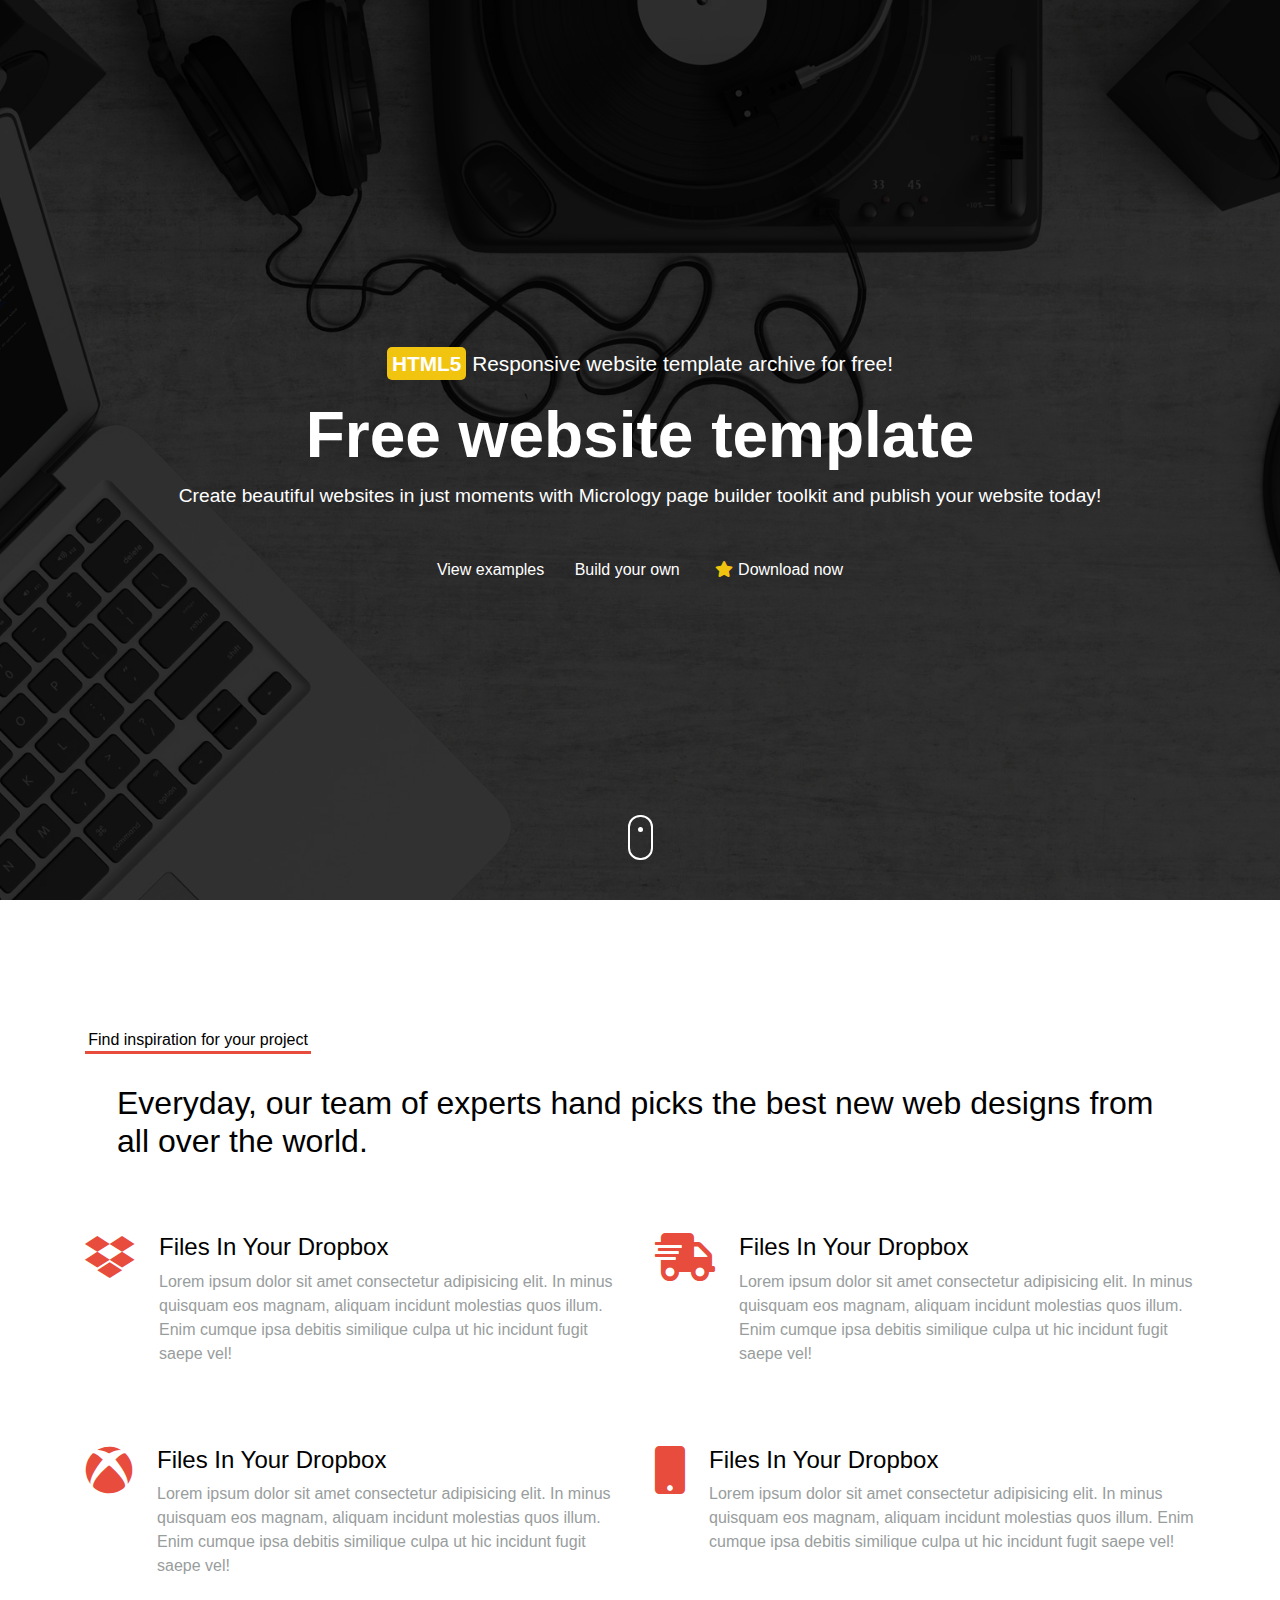
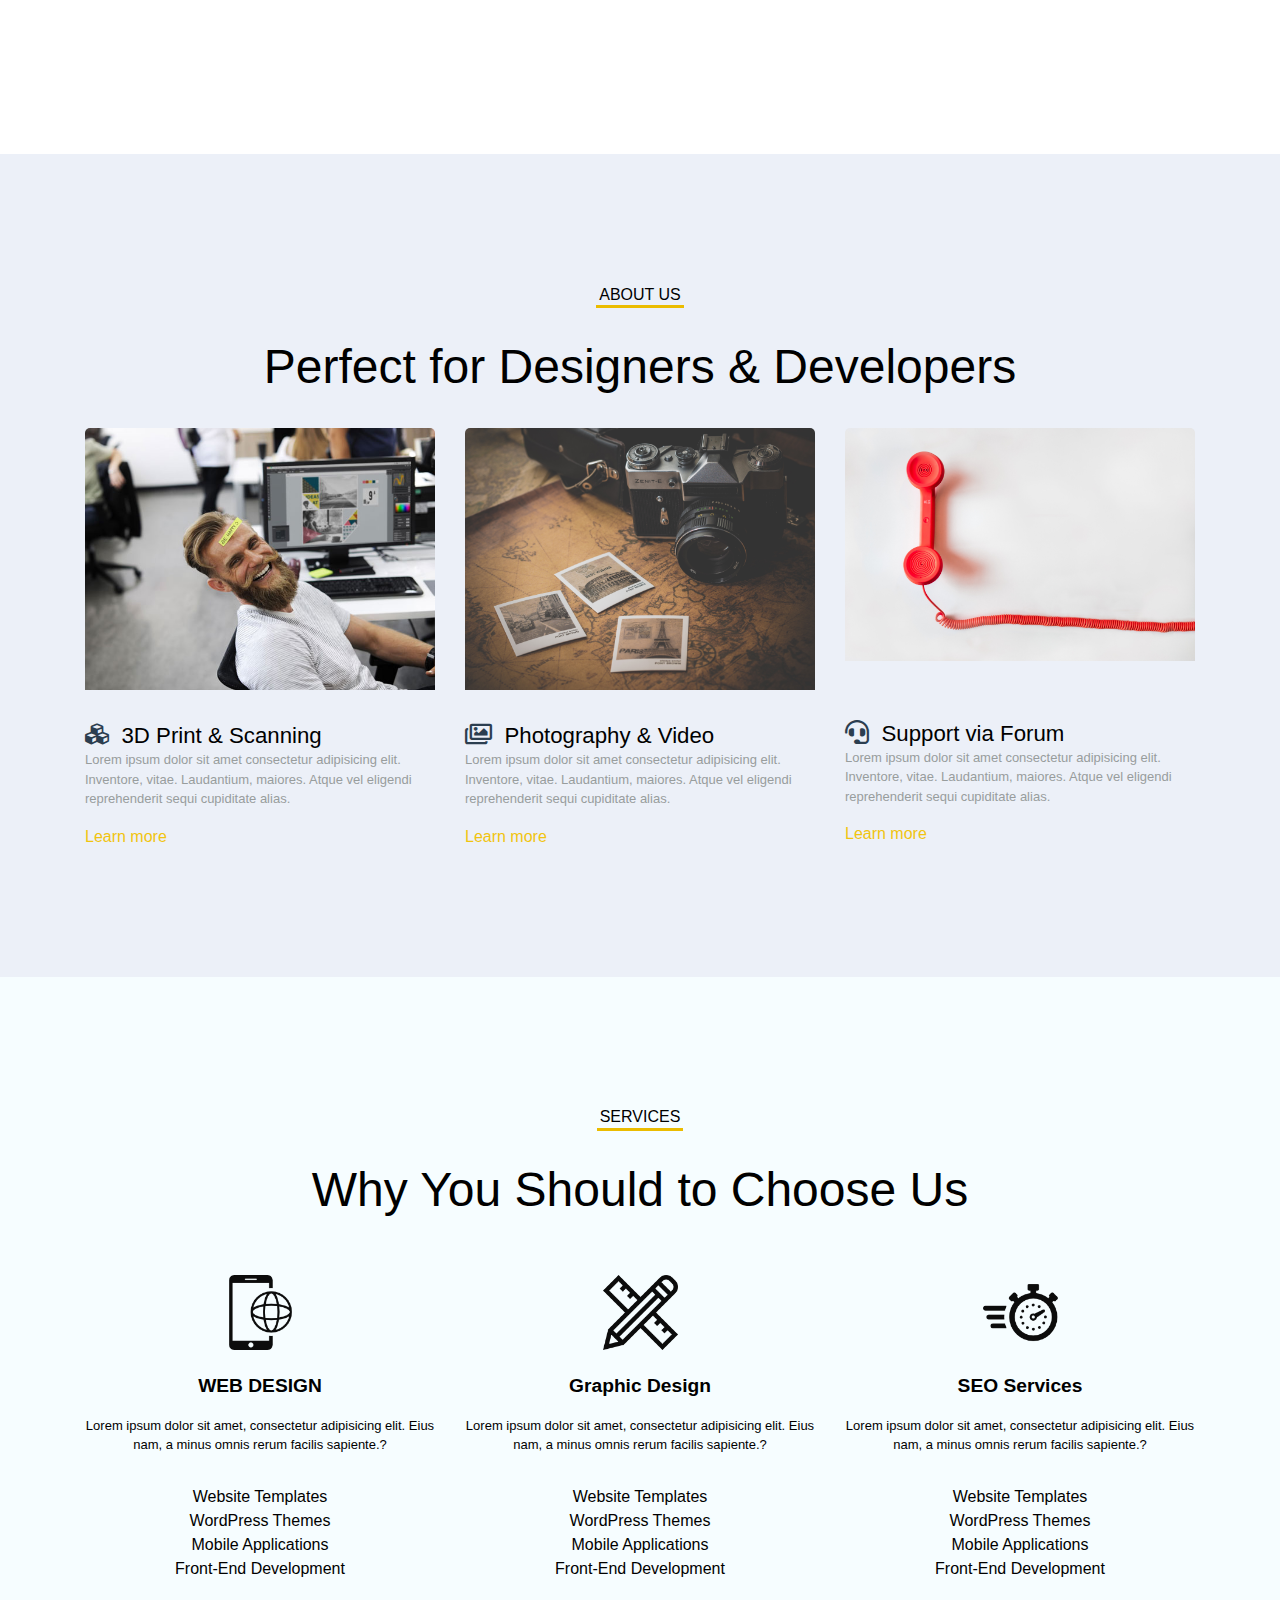
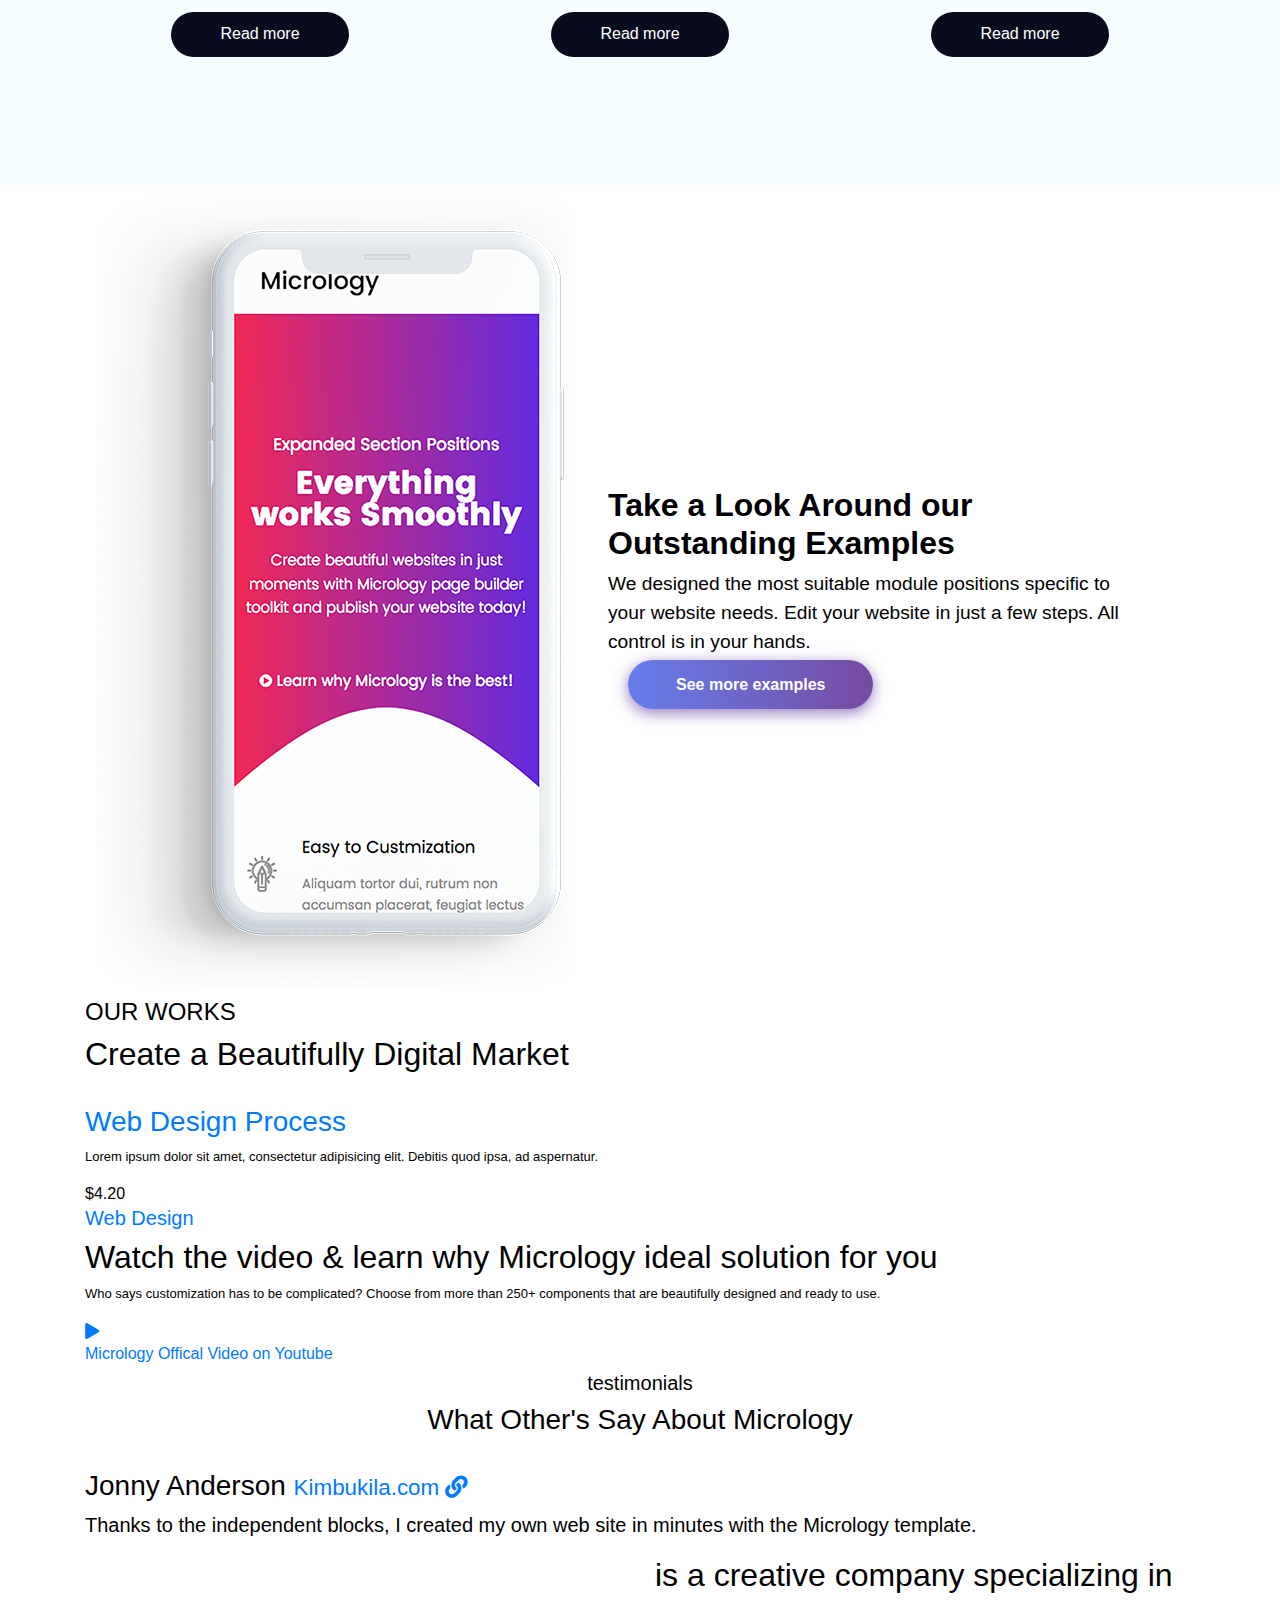
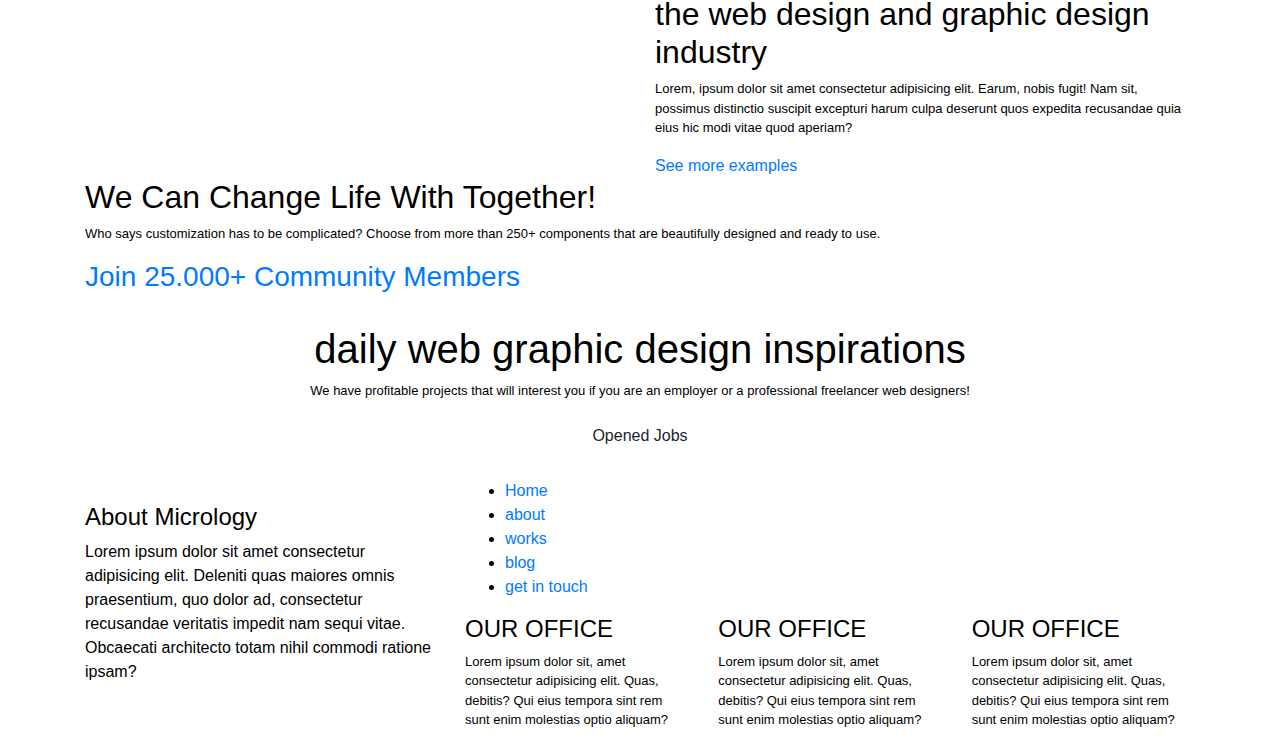
==== index.html @ 2485ef68 "example section css add" ====
<!DOCTYPE html>
<html lang="en">

<head>

    <!-- importent meta tag -->
    <meta charset="UTF-8">
    <meta name="viewport" content="width=device-width, initial-scale=1.0">
    <meta http-equiv="X-UA-Compatible" content="ie=edge">

    <!-- website title -->
    <title>Micrology-clone Project</title>

    <!-- website favicon -->
    <link rel="shortcut icon" href="favicon.ico" type="image/x-icon">

    <!-- bootstrap css -->
    <link rel="stylesheet" href="css/bootstrap.min.css">

    <!-- Font css -->
    <link href="" rel="stylesheet">

    <!-- fonawsome css -->
    <link rel="stylesheet" href="css/fontawesome.min.css">

    <!-- custom css -->
    <link rel="stylesheet" href="css/style.css">


</head>

<body>
    <!-- header Area Start -->
    <header class="header">
        <div class="overlay"></div>
        <section class="hero-header">
            <div class="container">
                <div class="home-content">
                    <div class="content-inner">
                        <div class="content">
                            <h3><span>HTML5</span> Responsive website template archive for free!</h3>
                            <h1>Free website template</h1>
                            <p>Create beautiful websites in just moments with Micrology page builder toolkit and publish
                                your website today!</p>
                            <div class="content-btn">
                                <a class="btn" href="#">View examples</a>
                                <a class="btn" href="#">Build your own</a>
                                <a class="btn" href="#"><i class="fas fa-star"></i>Download now</a>
                            </div>
                        </div>
                    </div>
                </div>
            </div>

            <a class="mouse" href="#">
                <div class="mouse-icon"></div>
            </a>
        </section>
    </header>
    <!-- find-project Area Start -->
    <section class="find-project">
        <div class="container">
            <div class="find-project-title">
                <h4>Find inspiration for your project</h4>
                <h2>Everyday, our team of experts hand picks the best new web designs from all over the world.</h2>
            </div>
            <div class="find-project-dec">
                <div class="row">
                    <!-- 1st-col -->
                    <div class="col-md-6">
                        <div class="find-card">
                            <div class="find-card-icon">
                                <i class="fab fa-dropbox"></i>
                            </div>
                            <div class="find-card-body">
                                <h3>Files In Your Dropbox</h3>
                                <p>
                                    Lorem ipsum dolor sit amet consectetur adipisicing elit. In minus quisquam eos
                                    magnam,
                                    aliquam incidunt molestias quos illum. Enim cumque ipsa debitis similique culpa ut
                                    hic
                                    incidunt fugit saepe vel!
                                </p>
                            </div>
                        </div>
                    </div>
                    <!-- 2nd-col -->
                    <div class="col-md-6">
                        <div class="find-card">
                            <div class="find-card-icon">
                                <i class="fas fa-shipping-fast"></i>
                            </div>
                            <div class="find-card-body">
                                <h3>Files In Your Dropbox</h3>
                                <p>
                                    Lorem ipsum dolor sit amet consectetur adipisicing elit. In minus quisquam eos
                                    magnam,
                                    aliquam incidunt molestias quos illum. Enim cumque ipsa debitis similique culpa ut
                                    hic
                                    incidunt fugit saepe vel!
                                </p>
                            </div>
                        </div>
                    </div>
                    <!-- 3rd-col -->
                    <div class="col-md-6">
                        <div class="find-card">
                            <div class="find-card-icon">
                                <i class="fab fa-xbox"></i>
                            </div>
                            <div class="find-card-body">
                                <h3>Files In Your Dropbox</h3>
                                <p>
                                    Lorem ipsum dolor sit amet consectetur adipisicing elit. In minus quisquam eos
                                    magnam,
                                    aliquam incidunt molestias quos illum. Enim cumque ipsa debitis similique culpa ut
                                    hic
                                    incidunt fugit saepe vel!
                                </p>
                            </div>
                        </div>
                    </div>
                    <!-- 4th-col -->
                    <div class="col-md-6">
                        <div class="find-card">
                            <div class="find-card-icon">
                                <i class="fas fa-mobile"></i>
                            </div>
                            <div class="find-card-body">
                                <h3>Files In Your Dropbox</h3>
                                <p>
                                    Lorem ipsum dolor sit amet consectetur adipisicing elit. In minus quisquam eos
                                    magnam,
                                    aliquam incidunt molestias quos illum. Enim cumque ipsa debitis similique culpa ut
                                    hic
                                    incidunt fugit saepe vel!
                                </p>
                            </div>
                        </div>
                    </div>
                </div>
            </div>
        </div>
    </section>
    <!-- about Area Start -->
    <section class="about">
        <div class="container">
            <div class="about-title text-center">
                <h5 class="title">about us</h5>
                <h3 class="sub-title">Perfect for Designers & Developers</h3>
            </div>

            <div class="about-box">
                <div class="row">
                    <!-- 1st -->
                    <div class="col-md-4">
                        <div class="about-card">
                            <div class="about-card-img">
                                <img class="img-fluid" src="img/about1.jpg" alt="">
                            </div>
                            <div class="about-card-title">
                                <i class="fas fa-cubes"></i>
                                <h3>3D Print & Scanning</h3>
                            </div>
                            <div class="about-card-content">
                                <p>Lorem ipsum dolor sit amet consectetur adipisicing elit. Inventore, vitae.
                                    Laudantium, maiores. Atque vel eligendi reprehenderit sequi cupiditate alias.</p>
                                <a href="#">
                                    Learn more
                                </a>
                            </div>
                        </div>
                    </div>
                    <!-- 2nd -->
                    <div class="col-md-4">
                        <div class="about-card">
                            <div class="about-card-img">
                                <img class="img-fluid" src="img/Photography .jpg" alt="">
                            </div>
                            <div class="about-card-title">
                                <i class="far fa-images"></i>
                                <h3>Photography & Video</h3>
                            </div>
                            <div class="about-card-content">
                                <p>Lorem ipsum dolor sit amet consectetur adipisicing elit. Inventore, vitae.
                                    Laudantium, maiores. Atque vel eligendi reprehenderit sequi cupiditate alias.</p>
                                <a href="#">
                                    Learn more
                                </a>
                            </div>
                        </div>
                    </div>
                    <!-- 3rd  -->
                    <div class="col-md-4">
                        <div class="about-card">
                            <div class="about-card-img">
                                <img class="img-fluid" src="img/support.jpg" alt="">
                            </div>
                            <div class="about-card-title">
                                <i class="fas fa-headset"></i>
                                <h3>Support via Forum</h3>
                            </div>
                            <div class="about-card-content">
                                <p>Lorem ipsum dolor sit amet consectetur adipisicing elit. Inventore, vitae.
                                    Laudantium, maiores. Atque vel eligendi reprehenderit sequi cupiditate alias.</p>
                                <a href="#">
                                    Learn more
                                </a>
                            </div>
                        </div>
                    </div>
                </div>
            </div>
        </div>
    </section>
    <!-- Services Area Start -->
    <section class="services">
        <div class="container">
            <div class="services-title text-center">
                <h5 class="title">Services</h5>
                <h3 class="sub-title">Why You Should to Choose Us</h3>
            </div>
            <div class="services-box">
                <div class="row">
                    <!-- 1st -->
                    <div class="col-md-4">
                        <div class="services-card text-center">
                            <div class="services-card-icon">
                                <img src="img/icons/web.png" alt="">
                            </div>
                            <div class="services-card-title">
                                <h4>WEB DESIGN</h4>
                            </div>
                            <div class="services-card-content">
                                <p>Lorem ipsum dolor sit amet, consectetur adipisicing elit. Eius nam, a minus omnis
                                    rerum facilis sapiente.?</p>
                                <ul>
                                    <li>Website Templates</li>
                                    <li>WordPress Themes</li>
                                    <li>Mobile Applications</li>
                                    <li>Front-End Development</li>
                                </ul>

                                <div class="services-card-button">
                                    <a class="btn" href="#">Read more
                                        <i class="fas fa-long-arrow-alt-right"></i>
                                    </a>
                                </div>
                            </div>
                        </div>
                    </div>
                    <!-- 2nd -->
                    <div class="col-md-4">
                        <div class="services-card text-center">
                            <div class="services-card-icon">
                                <img src="img/icons/graphic.png" alt="">
                            </div>
                            <div class="services-card-title">
                                <h4>Graphic Design</h4>
                            </div>
                            <div class="services-card-content">
                                <p>Lorem ipsum dolor sit amet, consectetur adipisicing elit. Eius nam, a minus omnis
                                    rerum facilis sapiente.?</p>
                                <ul>
                                    <li>Website Templates</li>
                                    <li>WordPress Themes</li>
                                    <li>Mobile Applications</li>
                                    <li>Front-End Development</li>
                                </ul>

                                <div class="services-card-button">
                                    <a class="btn" href="#">Read more
                                        <i class="fas fa-long-arrow-alt-right"></i>
                                    </a>
                                </div>
                            </div>
                        </div>
                    </div>
                    <!-- 3rd -->
                    <div class="col-md-4">
                        <div class="services-card text-center">
                            <div class="services-card-icon">
                                <img src="img/icons/seo.png" alt="">
                            </div>
                            <div class="services-card-title">
                                <h4>SEO Services</h4>
                            </div>
                            <div class="services-card-content">
                                <p>Lorem ipsum dolor sit amet, consectetur adipisicing elit. Eius nam, a minus omnis
                                    rerum facilis sapiente.?</p>
                                <ul>
                                    <li>Website Templates</li>
                                    <li>WordPress Themes</li>
                                    <li>Mobile Applications</li>
                                    <li>Front-End Development</li>
                                </ul>

                                <div class="services-card-button">
                                    <a class="btn" href="#">Read more
                                        <i class="fas fa-long-arrow-alt-right"></i>
                                    </a>
                                </div>
                            </div>
                        </div>
                    </div>
                </div>
            </div>

        </div>
    </section>
    <!-- example Area Start -->
    <section class="example">
        <div class="container">
            <div class="row align-items-center">
                <div class="col-md-5">
                    <div class="example-img">
                        <img src="img/example-device.png" alt="">
                    </div>
                </div>
                <div class="col-md-7">
                    <div class="example-title">
                        <h3>Take a Look Around our Outstanding Examples</h3>
                        <p>We designed the most suitable module positions specific to your website needs. Edit your
                            website in just a few steps.
                            All control is in your hands.</p>
                        <a class="btn-grad" href="#">See more examples</a>
                    </div>
                </div>
            </div>
        </div>
    </section>
    <!-- OUR WORKS Area Start -->
    <section class="our-work">
        <div class="container">
            <div class="our-work-title">
                <h4>OUR WORKS</h4>
                <h2>Create a Beautifully Digital Market</h2>
            </div>

            <div class="our-work-slider">
                <div class="our-work-card">
                    <div class="our-work-card-img">
                        <img src="" alt="">
                    </div>
                    <div class="our-work-card-content">
                        <a href="">
                            <h3>Web Design Process</h3>
                        </a>
                        <p>Lorem ipsum dolor sit amet, consectetur adipisicing elit. Debitis quod ipsa, ad aspernatur.
                        </p>
                    </div>
                    <div class="our-work-card-footer">
                        <span class="price">$4.20</span>
                        <span class="tag-line">
                            <a href="#">
                                <i></i>
                                <h5>Web Design</h5>
                            </a>
                        </span>
                    </div>
                </div>
            </div>
        </div>
    </section>
    <!-- banner area Start -->
    <section class="banner">
        <div class="container">
            <div class="banner-title">
                <h2>Watch the video & learn why Micrology ideal solution for you</h2>
                <p>Who says customization has to be complicated? Choose from more than 250+ components that are
                    beautifully designed and
                    ready to use.</p>
                <a class="play-btn" href="#">
                    <i class="fa fa-play"></i>
                    <h6>Micrology Offical Video on Youtube</h6>
                </a>
            </div>
        </div>
    </section>
    <!-- testimonial Start -->
    <section class="testimonial">
        <div class="container">
            <div class="testimonial-title text-center">
                <h5> testimonials</h5>
                <h3>What Other's Say About Micrology</h3>
            </div>
            <div class="testimonial-slider clearfix">
                <img src="#" alt="">
                <h3>Jonny Anderson <small>
                        <a href="#">Kimbukila.com <i class="fa fa-link"></i></a>
                    </small></h3>
                <blockquote class="blockquote">
                    Thanks to the independent blocks, I created my own web site in minutes with the
                    Micrology template.
                </blockquote>
            </div>

        </div>
    </section>
    <section>
        <div class="container">
            <div class="row">
                <div class="col-md-6">
                    <div class="title-img">
                        <img src="#" alt="">
                    </div>
                </div>
                <div class="col-md-6">
                    <div class="title-content">
                        <h2>is a creative company specializing in the web design and graphic design industry</h2>
                        <p>Lorem, ipsum dolor sit amet consectetur adipisicing elit. Earum, nobis fugit! Nam sit,
                            possimus distinctio suscipit excepturi harum culpa deserunt quos expedita recusandae quia
                            eius hic modi vitae quod aperiam?</p>
                        <a href="#">See more examples</a>
                    </div>
                </div>

            </div>
        </div>
    </section>

    <!-- big-banner -->
    <section class="big-banner">
        <div class="container">
            <div class="big-banner-title">
                <h2>We Can Change Life With Together!</h2>
                <p>Who says customization has to be complicated? Choose from more than 250+ components that are
                    beautifully designed and
                    ready to use.</p>
                <a href="#">
                    <i></i>
                    <h3>Join 25.000+ Community Members</h3>
                </a>
            </div>
            <div class="big-banner-content">
                <div class="row">
                    <div class="col-md-2">
                        <div class="big-banner-box">
                            <img src="#" alt="">
                        </div>
                    </div>
                    <div class="col-md-2">
                        <div class="big-banner-box">
                            <img src="#" alt="">
                        </div>
                    </div>
                    <div class="col-md-2">
                        <div class="big-banner-box">
                            <img src="#" alt="">
                        </div>
                    </div>
                    <div class="col-md-2">
                        <div class="big-banner-box">
                            <img src="#" alt="">
                        </div>
                    </div>
                    <div class="col-md-2">
                        <div class="big-banner-box">
                            <img src="#" alt="">
                        </div>
                    </div>
                    <div class="col-md-2">
                        <div class="big-banner-box">
                            <img src="#" alt="">
                        </div>
                    </div>
                </div>

            </div>

        </div>
    </section>
    <section>
        <div class="container text-center">
            <div class="hero-card">
                <h1>daily web graphic design inspirations</h1>
                <p>We have profitable projects that will interest you if you are an employer or a professional
                    freelancer web designers!</p>
                <a href="#" class="btn">
                    Opened Jobs
                </a>
            </div>
        </div>
    </section>
    <!-- client Area Start -->
    <section class="client">
        <div class="container">
            <div class="row">
                <div class="col-md-2">
                    <div class="client-logo">
                        <img src="#" alt="">
                    </div>
                </div>
            </div>
        </div>
    </section>


    <!-- footer area Start -->
    <footer class="footer">
        <div class="container">
            <div class="row">
                <div class="col-md-4">
                    <div class="widget">
                        <a href="#">
                            <div class="widget-img">
                                <img src="" alt="">
                            </div>
                        </a>
                        <div class="widget-title">
                            <h4>About Micrology</h4>
                        </div>
                        <div class="widget-about">
                            Lorem ipsum dolor sit amet consectetur adipisicing elit. Deleniti quas maiores omnis
                            praesentium, quo dolor ad, consectetur recusandae veritatis impedit nam sequi vitae.
                            Obcaecati architecto totam nihil commodi ratione ipsam?
                        </div>

                    </div>
                </div>
                <div class="col-md-8">
                    <div class="widget">
                        <div class="footer-nav">
                            <nav>
                                <ul>
                                    <li><a href="#">Home</a></li>
                                    <li><a href="#">about</a></li>
                                    <li><a href="#">works</a></li>
                                    <li><a href="#">blog</a></li>
                                    <li><a href="#">get in touch</a></li>
                                </ul>
                            </nav>
                        </div>

                        <div class="widget-address">
                            <div class="row">
                                <!-- 1st colum -->
                                <div class="col-md-4">
                                    <div class="address-title">
                                        <i></i>
                                        <h4>OUR OFFICE</h4>
                                    </div>
                                    <div class="address-dec">
                                        <p>Lorem ipsum dolor sit, amet consectetur adipisicing elit. Quas, debitis? Qui
                                            eius tempora sint rem sunt enim molestias optio aliquam?</p>
                                    </div>
                                </div>
                                <!-- 2nd colum -->
                                <div class="col-md-4">
                                    <div class="address-title">
                                        <i></i>
                                        <h4>OUR OFFICE</h4>
                                    </div>
                                    <div class="address-dec">
                                        <p>Lorem ipsum dolor sit, amet consectetur adipisicing elit. Quas, debitis? Qui
                                            eius tempora sint rem sunt enim molestias optio aliquam?</p>
                                    </div>
                                </div>
                                <!-- 3rd colum -->
                                <div class="col-md-4">
                                    <div class="address-title">
                                        <i></i>
                                        <h4>OUR OFFICE</h4>
                                    </div>
                                    <div class="address-dec">
                                        <p>Lorem ipsum dolor sit, amet consectetur adipisicing elit. Quas, debitis? Qui
                                            eius tempora sint rem sunt enim molestias optio aliquam?</p>
                                    </div>
                                </div>
                            </div>
                        </div>
                    </div>
                </div>
            </div>

            <div class="footer-social text-center">
                <a href="#"></a>
                <a href="#"></a>
                <a href="#"></a>
                <a href="#"></a>
            </div>

            <div class="footer-cradit text-center">
                <h4></h4>
            </div>
        </div>
    </footer>









    <!--------------- javascript area ---------------------->

    <!-- jquery library -->
    <script src="js/jquery-3.4.1.slim.min.js"></script>
    <!-- bootstrap script-->
    <script src="js/bootstrap.min.js"></script>
    <!-- custom script -->
    <script src="custom.js"></script>
</body>

</html>
---- css/style.css ----
/*==========================================================
                Global Css
===========================================================*/

/* *, *::before, *::after {
    box-sizing: border-box;
} */

html, body {
    margin: 0;
    padding: 0;
    width: 100%;
    font-family: "sans-serif", Arial;
    font-size: 1rem;
    background-color: #fff;
    color: rgb(0, 0, 0)
}

h1, h2, h3, h4, h5, h6 {
    font-family: "Raleway", sans-serif;
}

p {
    font-family: "Open Sans", sans-serif;
    font-size: 13px;
}

section {
    /* background: #fff; */
    overflow: hidden;
}

.title {
    text-transform: uppercase;
    font-size: 1rem;
    font-weight: 100;
    border-bottom: 3px solid #ebbc00;
    display: inline;
    padding: 0.18rem;
}

.sub-title {
    font-size: 3rem;
    font-weight: 100;
    margin: 2rem 0;
}

/*==========================================================
                Custom Css
===========================================================*/

/* header area start */

.header {
    padding: 0;
    margin: 0;
    width: 100%;
    height: 100vh;
    background: url(../img/background.jpg) no-repeat center;
    background-attachment: fixed;
    background-size: cover;
    position: relative;
}

.overlay {
    position: absolute;
    top: 0;
    left: 0;
    bottom: 0;
    right: 0;
    background-color: rgba(0, 0, 0, 0.8);
}

.hero-header {}

.home-content {
    width: 100%;
    height: 100vh;
    display: -webkit-box;
    display: -ms-flexbox;
    display: flex;
    position: relative;
}

.content-inner {
    margin: auto;
    text-align: center;
}

.content {
    color: #fff;
}

.content h3 {
    font-size: 1.3rem;
    margin-top: 32px;
    line-height: 2;
}

.content h3 span {
    background: #f1c40f;
    padding: 5px;
    border-radius: 5px;
    font-weight: 600;
    -webkit-transition: 0.2s all linear;
    transition: 0.2s all linear;
}

.content:hover h3 span {
    background: #f39c12;
}

.content h1 {
    font-size: 4rem;
    font-weight: 600;
    padding: 0.3rem 0 0;
}

.content p {
    font-size: 1.2rem;
}

.content-btn {
    padding-top: 1.5rem;
}

.content-btn a {
    color: #fff;
    font-weight: 400;
    text-decoration: none;
    -webkit-transition: 0.5s all cubic-bezier(.25, .46, .45, .94);
    transition: 0.5s all cubic-bezier(.25, .46, .45, .94);
}

.content-btn a i {
    color: #f1c40f;
    padding: 0 5px;
}

.content-btn a:hover {
    color: #f1c40f;
}

.mouse {}

.mouse-icon {
    width: 25px;
    height: 45px;
    border: 2px solid #fff;
    position: absolute;
    bottom: 40px;
    left: 50%;
    margin-left: -12.5px;
    border-radius: 12px;
}

.mouse-icon::after {
    content: "";
    position: absolute;
    height: 5px;
    width: 5px;
    background-color: #fff;
    border-radius: 100%;
    left: 50%;
    top: 10px;
    margin-left: -2.5px;
    /* -webkit-transition: all 0.3s ease-in;
    transition: all 0.3s ease-in;
    -webkit-animation-name: rotateplane;
    -webkit-animation-duration: 2s;
    animation-name: rotateplane;
    animation-duration: 2s;
    -webkit-animation-iteration-count: infinite;
    animation-iteration-count: infinite; */
}

/* find-project area Start */

.find-project {
    padding: 8rem 0;
}

.find-project-title {}

.find-project-title h4 {
    font-size: 1rem;
    border-bottom: 3px solid #e74c3c;
    display: inline;
    padding: 0.2rem;
}

.find-project-title h2 {
    padding: 2rem;
    font-weight: 100;
}

.find-card {
    display: -webkit-box;
    display: -ms-flexbox;
    display: flex;
    margin: 1rem 0;
    padding: 1rem 0;
}

.find-card-icon {}

.find-card-icon i {
    padding: 0 1.5rem 0 0;
    font-size: 3rem;
    color: #e74c3c;
}

.find-card-body {}

.find-card-body h3 {
    font-size: 1.5rem;
}

.find-card-body p {
    font-size: 1rem;
    color: #989d9d;
}

/* about area start */

.about {
    background: #ecf0f8;
    padding: 8rem 0;
}

.about-title {}

.about-title h5 {}

.about-title h3 {
    /*! margin: 1rem 0 4rem; */
}

.about-box {}

.about-card {
    -webkit-transition: 0.3s all linear;
    transition: 0.3s all linear;
}

.about-card:hover .about-card-title i {
    color: #f1c40f;
}

.about-card-img {
    min-height: 260px;
}

.about-card-img img {
    border-radius: 5px 5px 0 0;
}

.about-card-title {
    padding-top: 2rem;
}

.about-card-title i {
    padding: 0 .5rem 0 0;
    font-size: 1.5rem;
    color: #2c3e50;
}

.about-card-title h3 {
    display: inline;
    font-size: 1.39rem;
}

.about-card-content {}

.about-card-content p {
    color: #989d9d;
}

.about-card-content a {
    color: #f1c40f;
    text-decoration: none;
    -webkit-transition: 0.5s all linear;
    transition: 0.5s all linear;
}

.about-card-content a:hover {
    color: #2c3e50;
}

/* about area start */

.services {
    padding: 8rem 0;
    background: #f6fdff;
}

.services-title {}

.services-title h5 {}

.services-title h3 {}

.services-box {}

.services-card {
    cursor: pointer;
}

.services-card:hover h4 {
    color: #f1c40f;
}

.services-card-icon {}

.services-card-icon img {
    width: 75px;
    margin: 1.5rem 0;
}

.services-card-title {}

.services-card-title h4 {
    font-size: 1.2rem;
    font-weight: 600;
    margin-bottom: 1.2rem;
    -webkit-transition: all 0.2s ease-in-out;
    transition: all 0.2s ease-in-out;
}

.services-card-content p {}

.services-card-content ul {
    list-style: none;
    font-weight: 400;
    padding: 0;
    margin: 1.9rem 0;
}

.services-card-content ul li {}

.services-card-button {}

.services-card-button a i {
    position: absolute;
    right: 20px;
    top: 14px;
    display: none;
}

.services-card-button a {
    background: #090c1e;
    padding: 0.6rem 3rem;
    border-radius: 30px;
    color: #ffff;
    position: relative;
    -webkit-transition: all 0.3s ease-in-out;
    transition: all 0.3s ease-in-out;
}

.services-card-button a:hover i {
    display: inline-block;
    color: #fff;
}

.services-card-button a:hover {
    padding: 0.6rem 3.5rem;
    color: #fff;
    background: #f1c40f;
}

/* example area start */

.example {}

.example-img img {}

.example-img {}

.example-title {
    padding: 0 3rem;
}

.example-title h3 {
    font-size: 2rem;
    font-weight: 600;
}

.example-title p {
    font-size: 1.2rem;
    font-weight: 100;
}

.example-title a {}

.example-title a {
    font-size: 1rem;
    font-weight: 600;
    color: #fff;
    cursor: pointer;
    margin: 20px;
    text-align: center;
    border: none;
    background-size: 300% 100%;
    border-radius: 50px;
    -moz-transition: all .9s ease-in-out;
    -o-transition: all .9s ease-in-out;
    -webkit-transition: all .9s ease-in-out;
    transition: all .9s ease-in-out;
    padding: 1rem 3rem;
    text-decoration: none;
}

.btn-grad {
    background-image: linear-gradient(to right, #667eea, #764ba2, #6B8DD6, #8E37D7);
    box-shadow: 0 4px 15px 0 rgba(116, 79, 168, 0.75);
}

.btn-grad:hover {
    background-position: 100% 0;
    moz-transition: all .4s ease-in-out;
    -o-transition: all .4s ease-in-out;
    -webkit-transition: all .4s ease-in-out;
    transition: all .4s ease-in-out;
    color: #d7cea9;
}

/* our-work area start */

.our-work {}

.our-work-title {}

.our-work-title h4 {}

.our-work-title h2 {}

.our-work-slider {}

.our-work-card {}

.our-work-card-img {}

.our-work-card-img img {}

.our-work-card-content {}

.our-work-card-content a {}

.our-work-card-content a h3 {}

.our-work-card-content p {}

.our-work-card-footer {}

.our-work-card-footer i {}

.our-work-card-footer h5 {}

.price {}

.tag-line {}

/* banner area start */

.banner {}

.banner-title {}

.banner-title h2 {}

.banner-title p {}

.play-btn {}

.play-btn i {}

.play-btn h6 {}

. {}

. {}

. {}

. {}

. {}

. {}

. {}

. {}

. {}

. {}

. {}

. {}

. {}

. {}

. {}

. {}
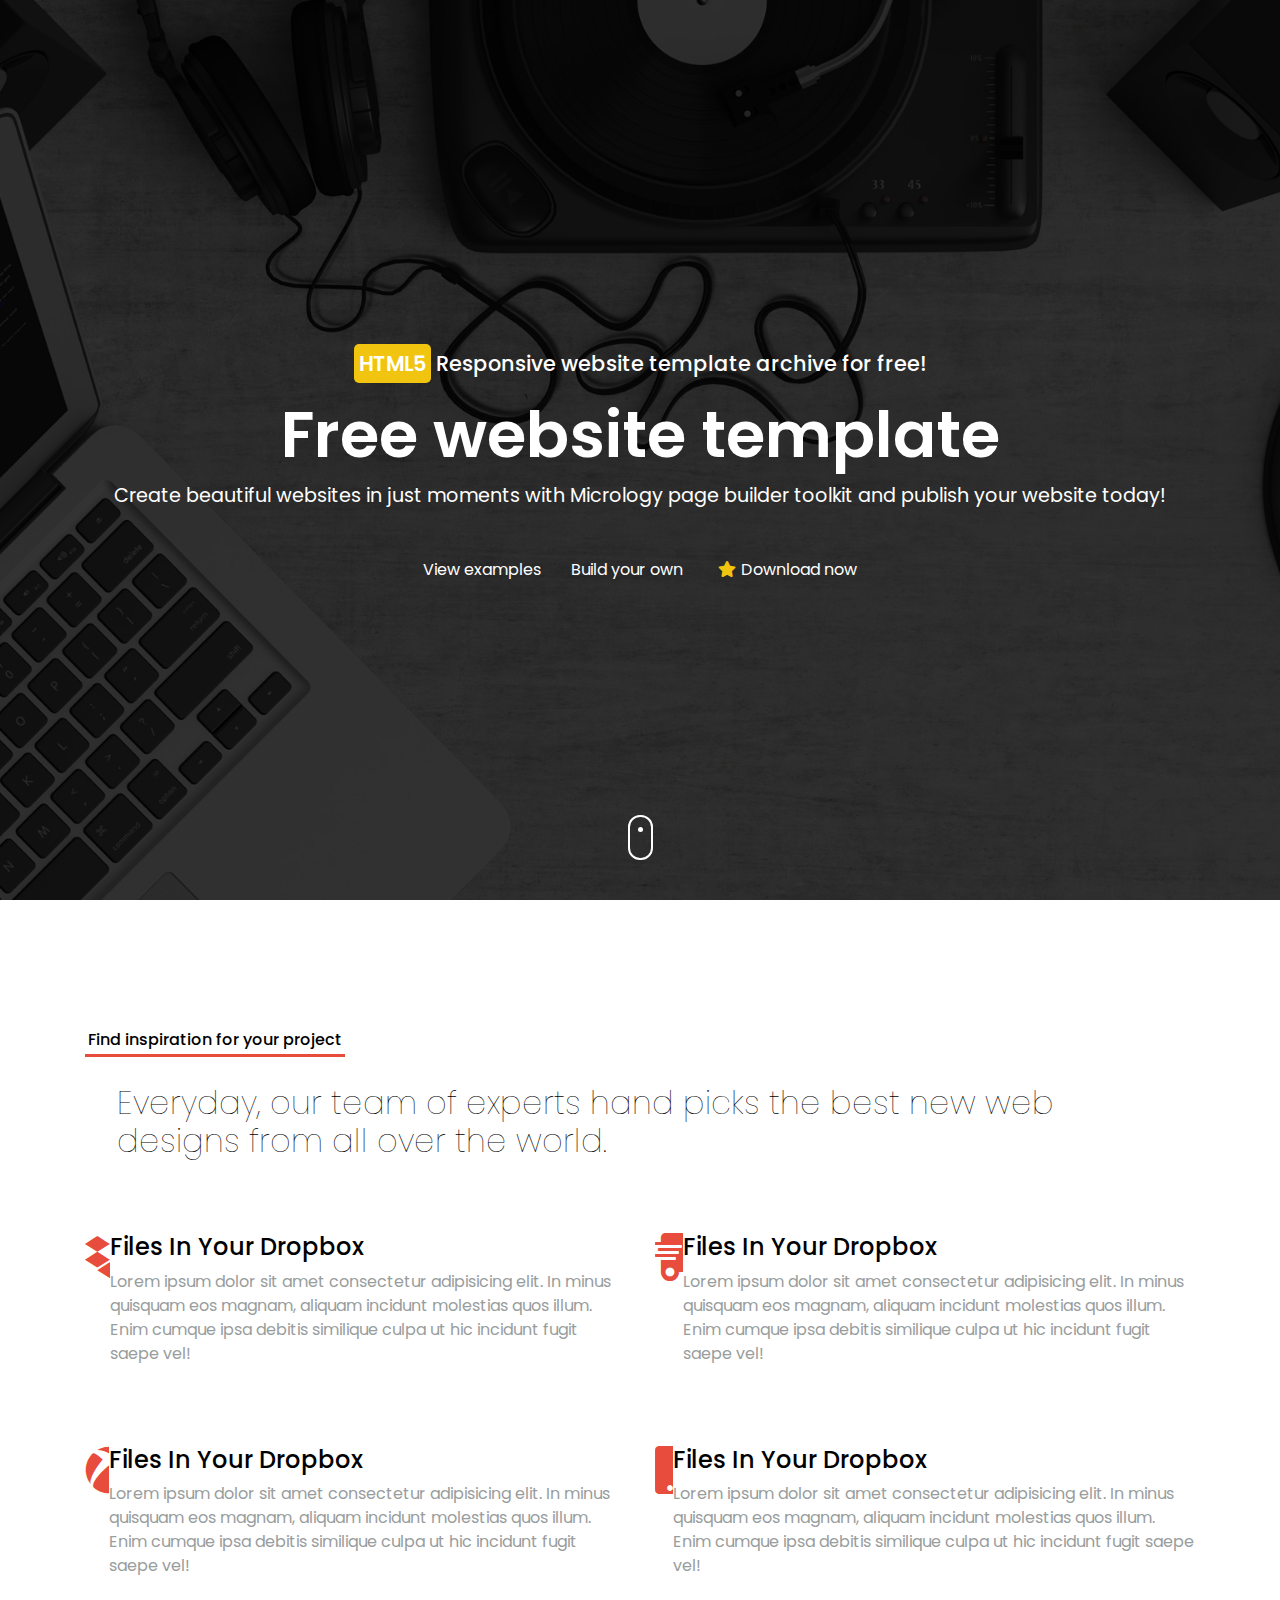
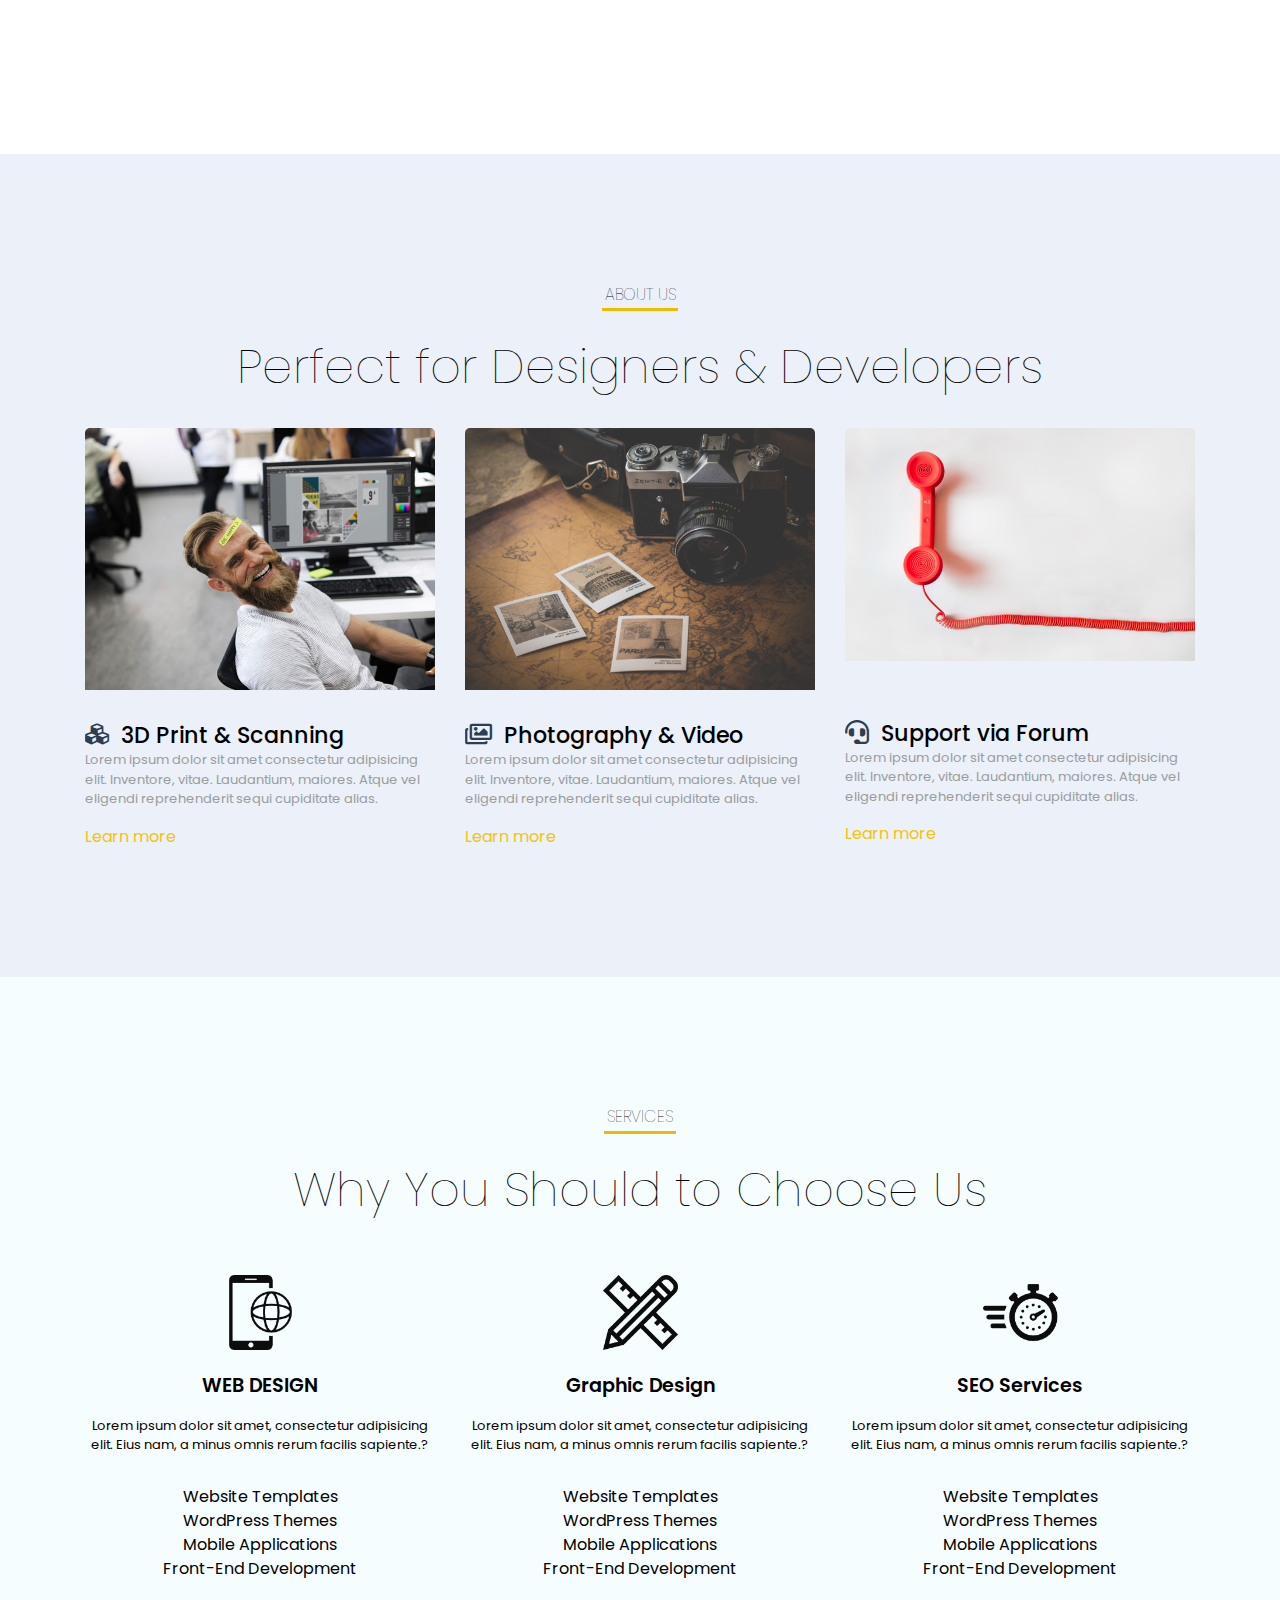
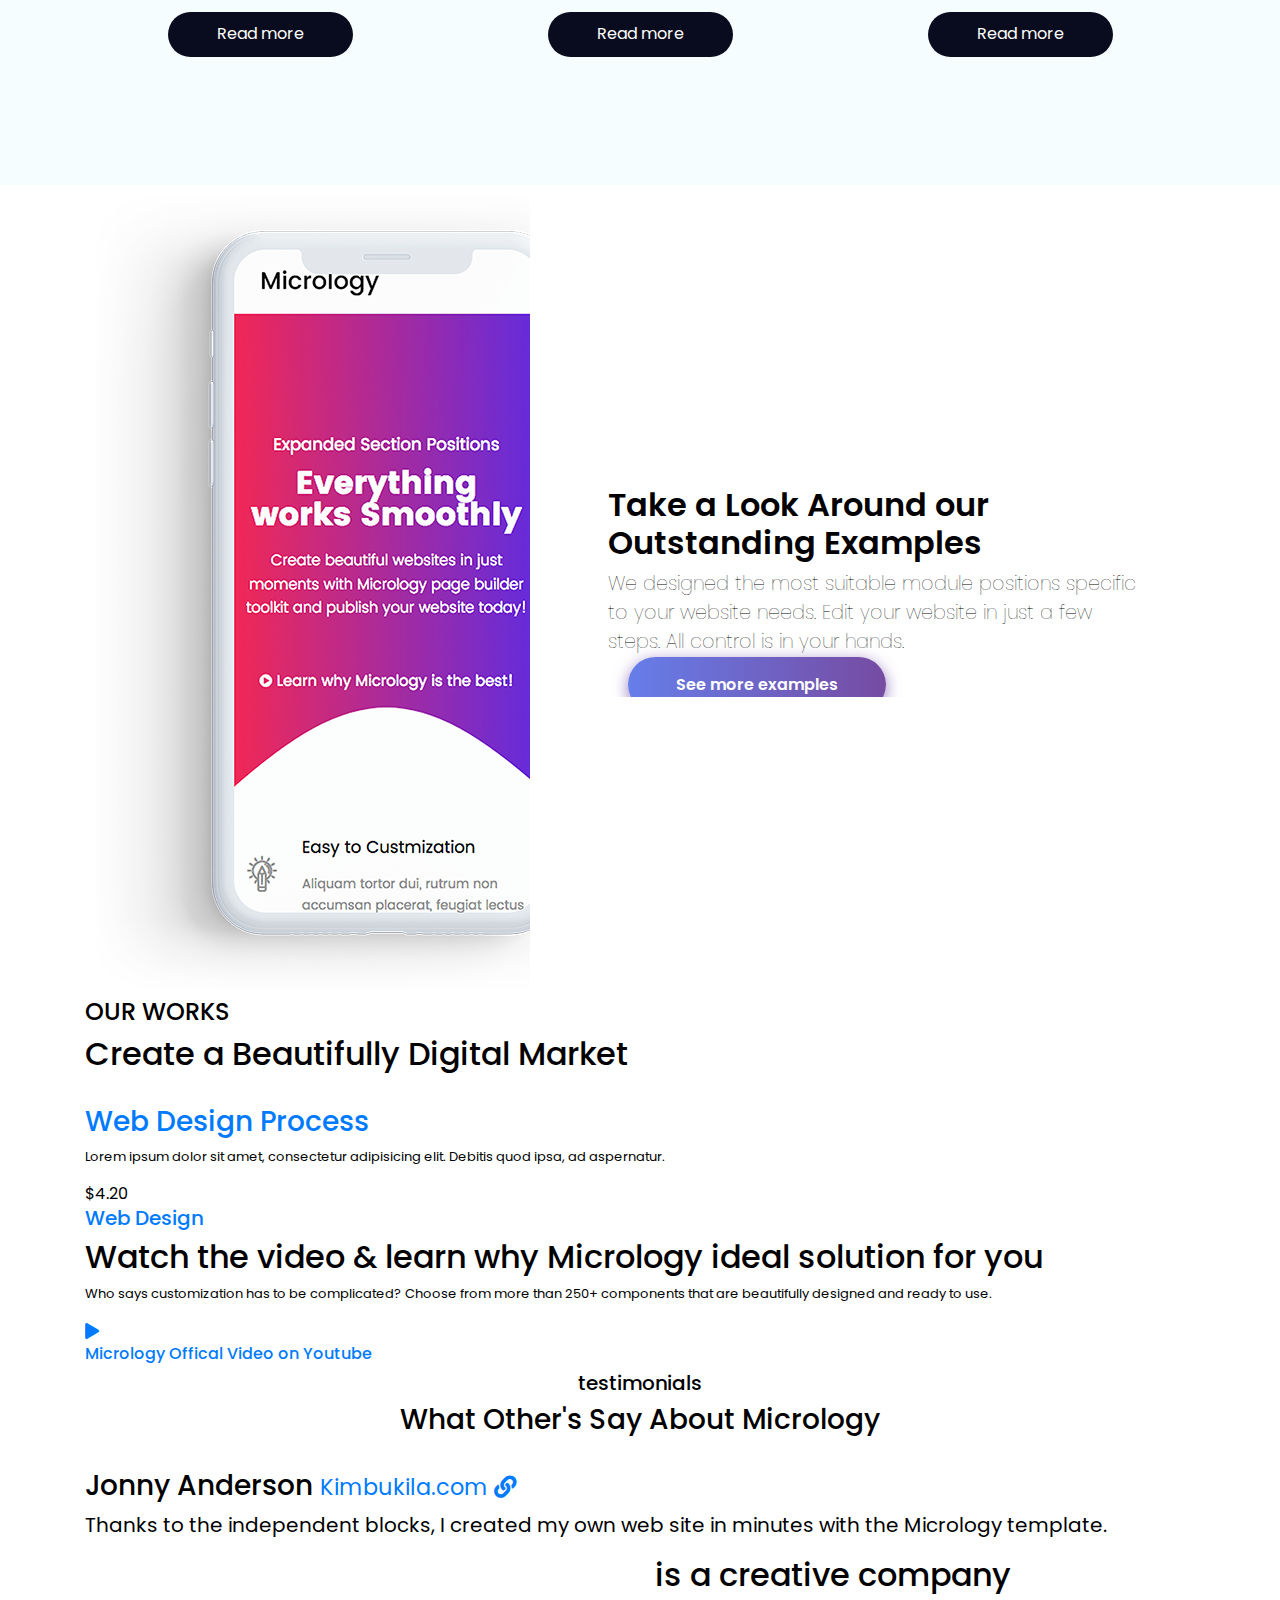
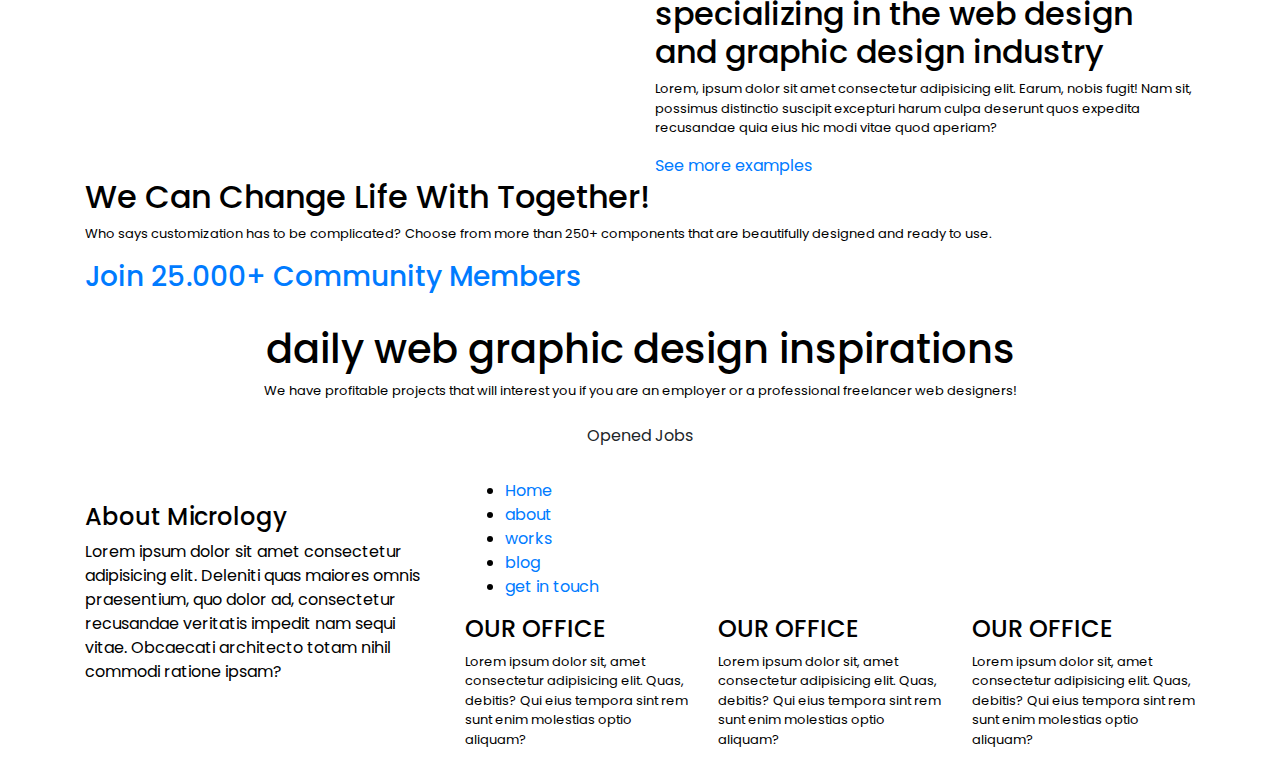
==== commit 6d7ebc28: "Poppins FOnt add" ====
--- a/index.html
+++ b/index.html
@@ -18,13 +18,13 @@
     <link rel="stylesheet" href="css/bootstrap.min.css">
 
     <!-- Font css -->
-    <link href="" rel="stylesheet">
-
+    <link href="https://fonts.googleapis.com/css?family=Poppins&display=swap" rel="stylesheet">
     <!-- fonawsome css -->
     <link rel="stylesheet" href="css/fontawesome.min.css">
 
     <!-- custom css -->
     <link rel="stylesheet" href="css/style.css">
+
 
 
 </head>
--- a/css/style.css
+++ b/css/style.css
@@ -13,21 +13,23 @@
     font-family: "sans-serif", Arial;
     font-size: 1rem;
     background-color: #fff;
-    color: rgb(0, 0, 0)
-}
-
-h1, h2, h3, h4, h5, h6 {
-    font-family: "Raleway", sans-serif;
+    color: rgb(0, 0, 0);
+    font-family: 'Poppins', sans-serif;
+}
+
+h1, h2, h3, h4, h5, h6, span {
+    font-family: 'Poppins', sans-serif;
 }
 
 p {
-    font-family: "Open Sans", sans-serif;
+    font-family: 'Poppins', sans-serif;
     font-size: 13px;
 }
 
-section {
+div, section {
     /* background: #fff; */
     overflow: hidden;
+    font-family: 'Poppins', sans-serif;
 }
 
 .title {
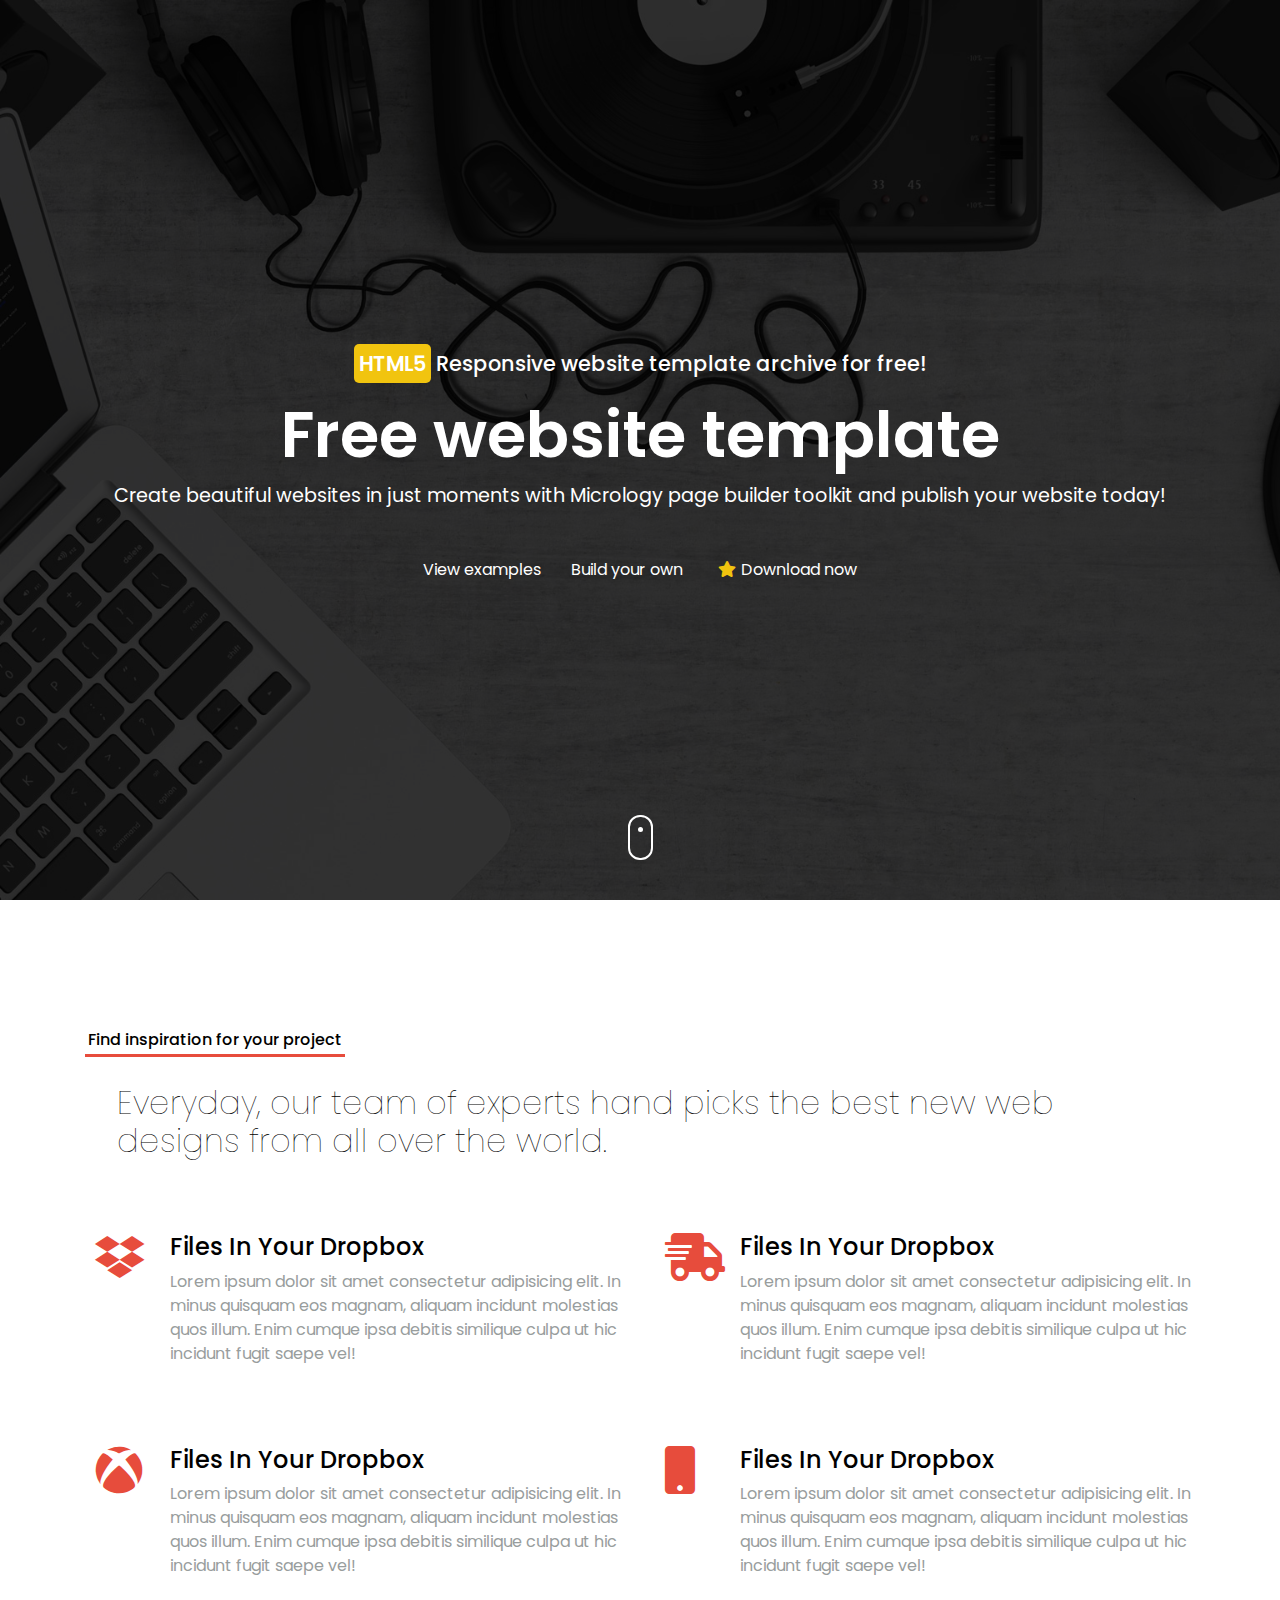
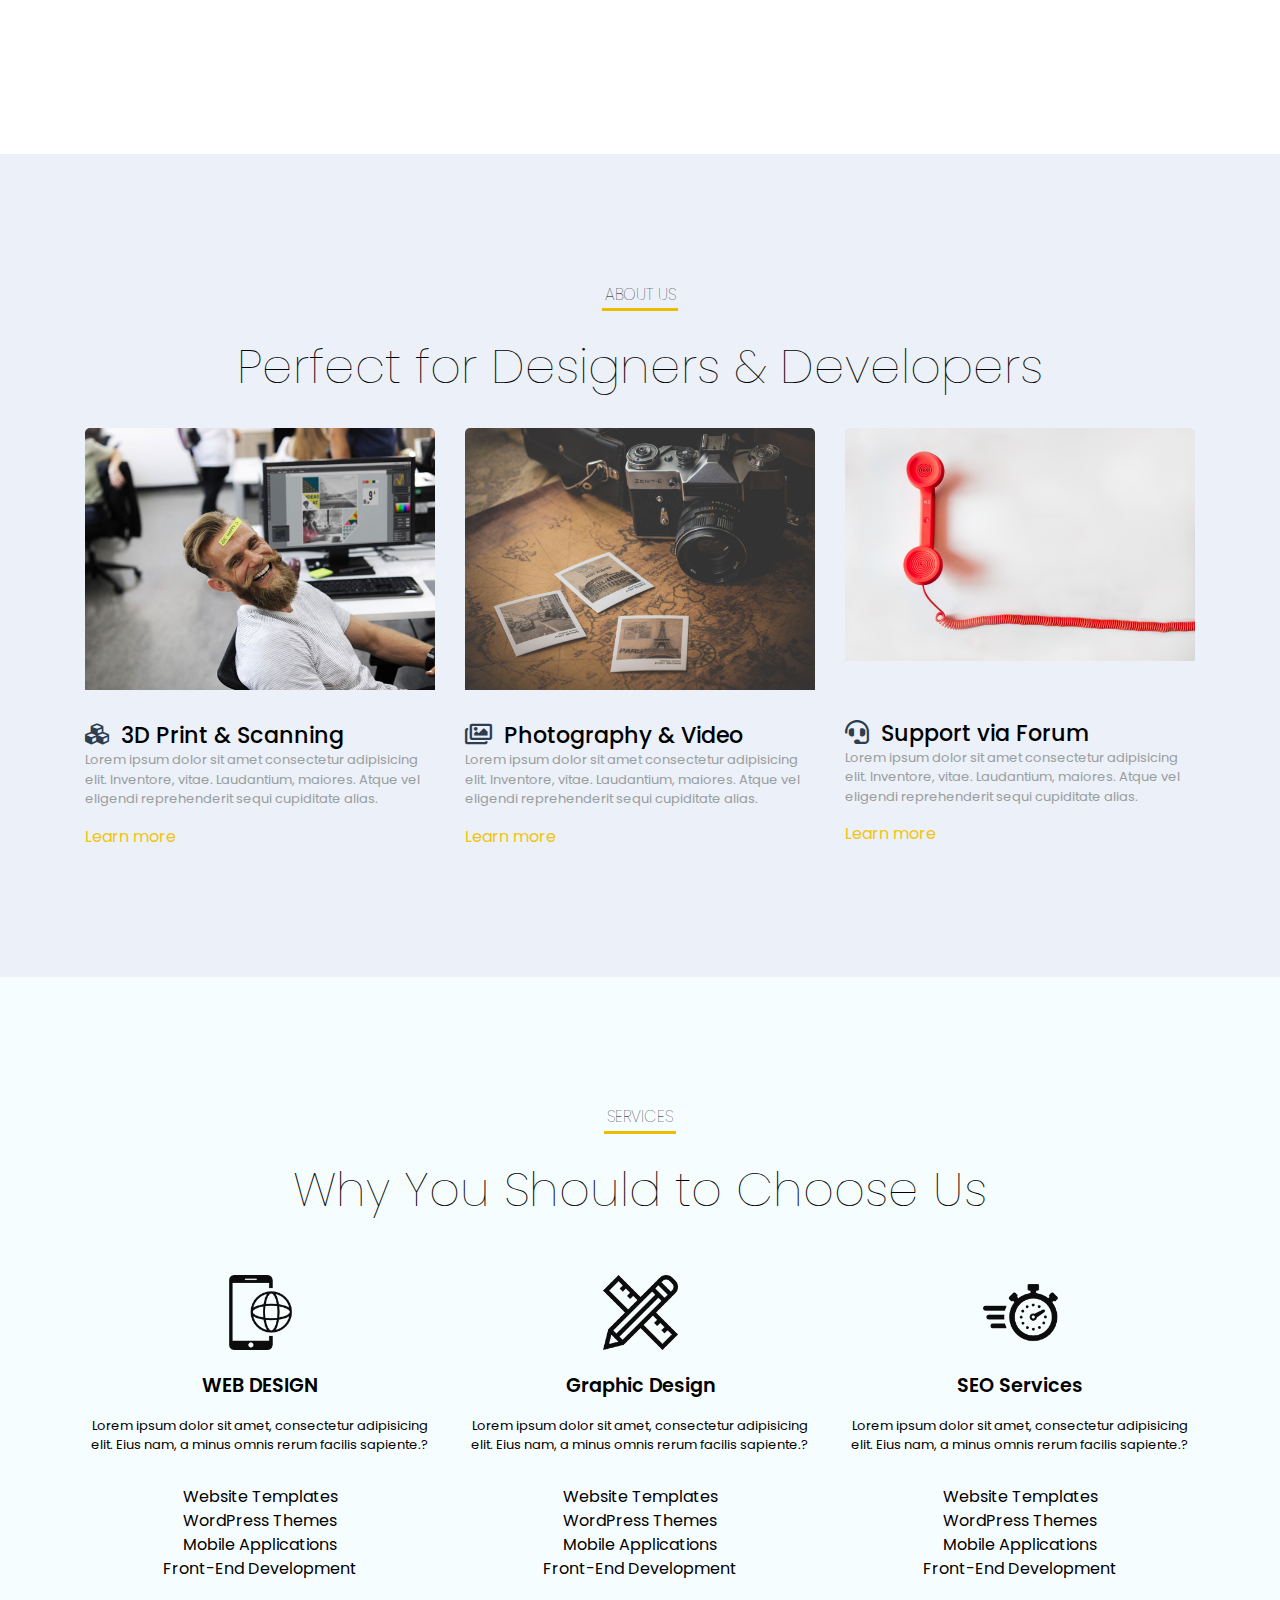
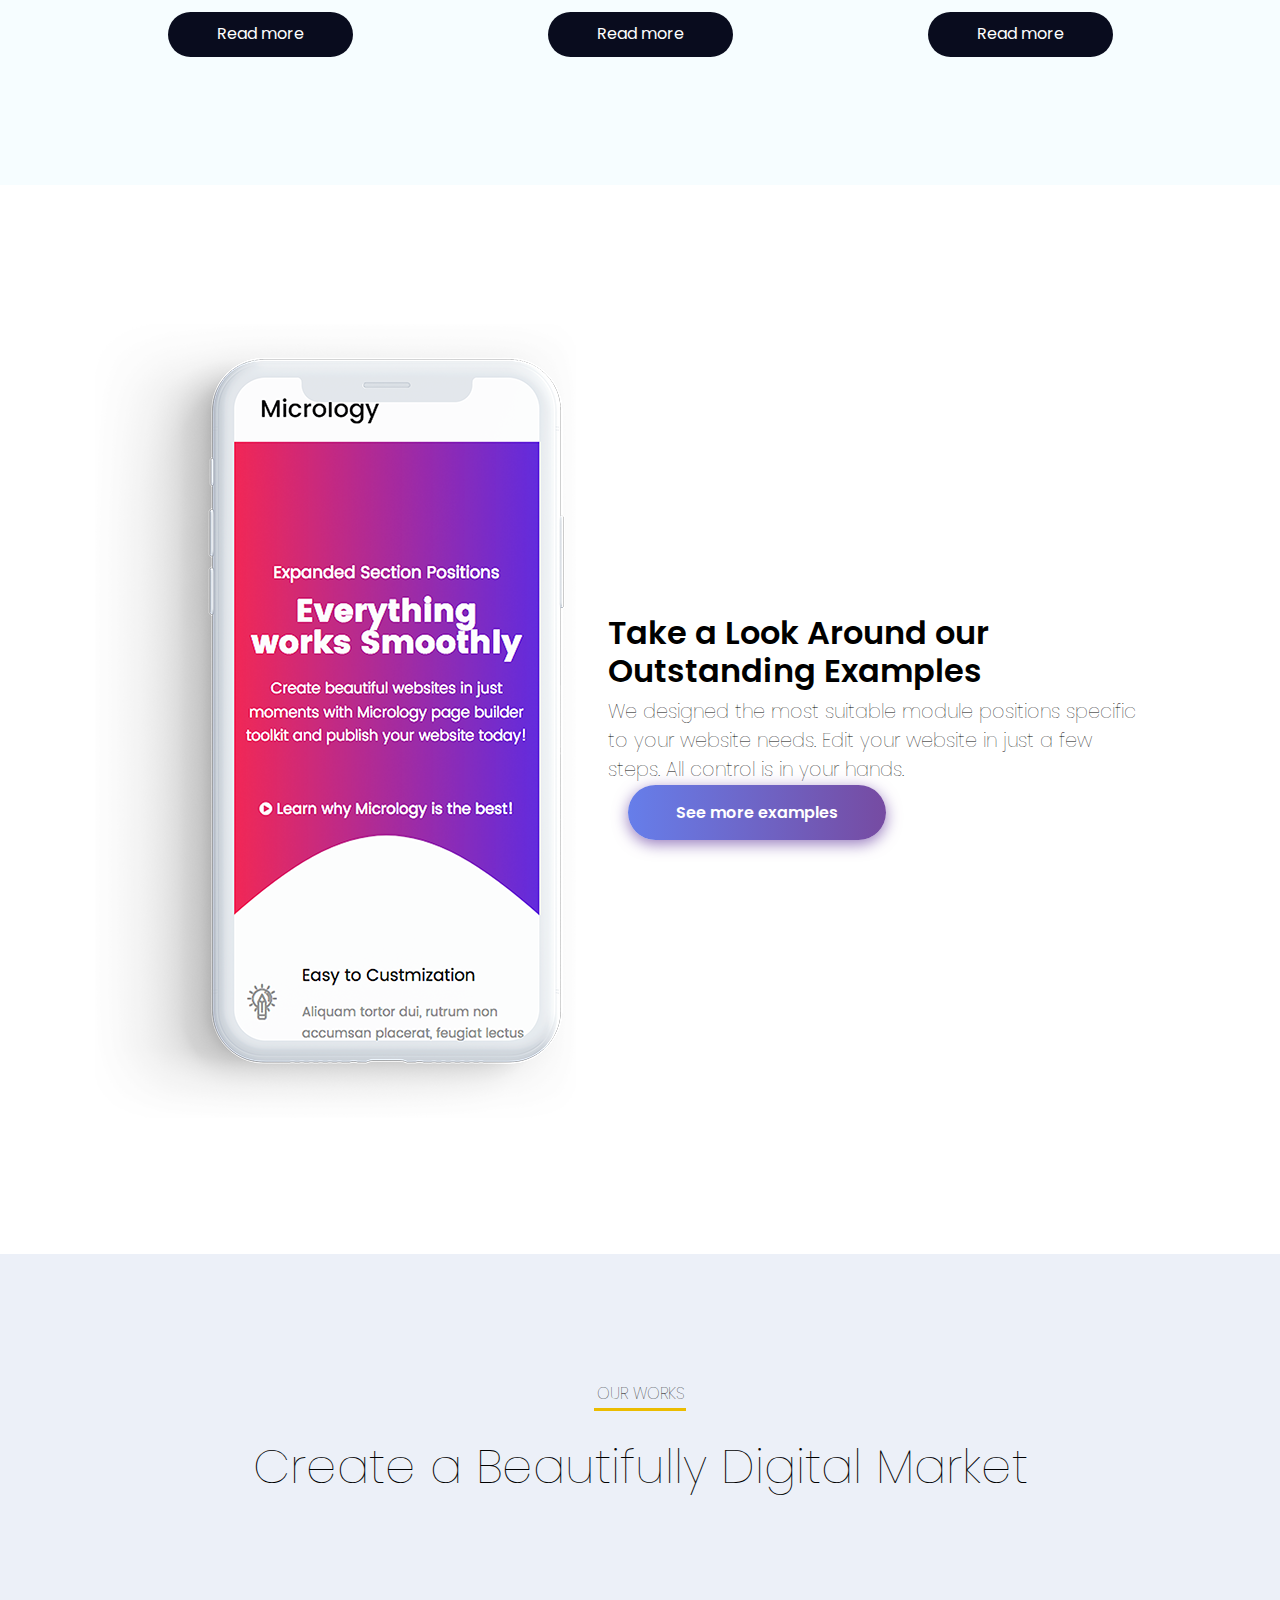
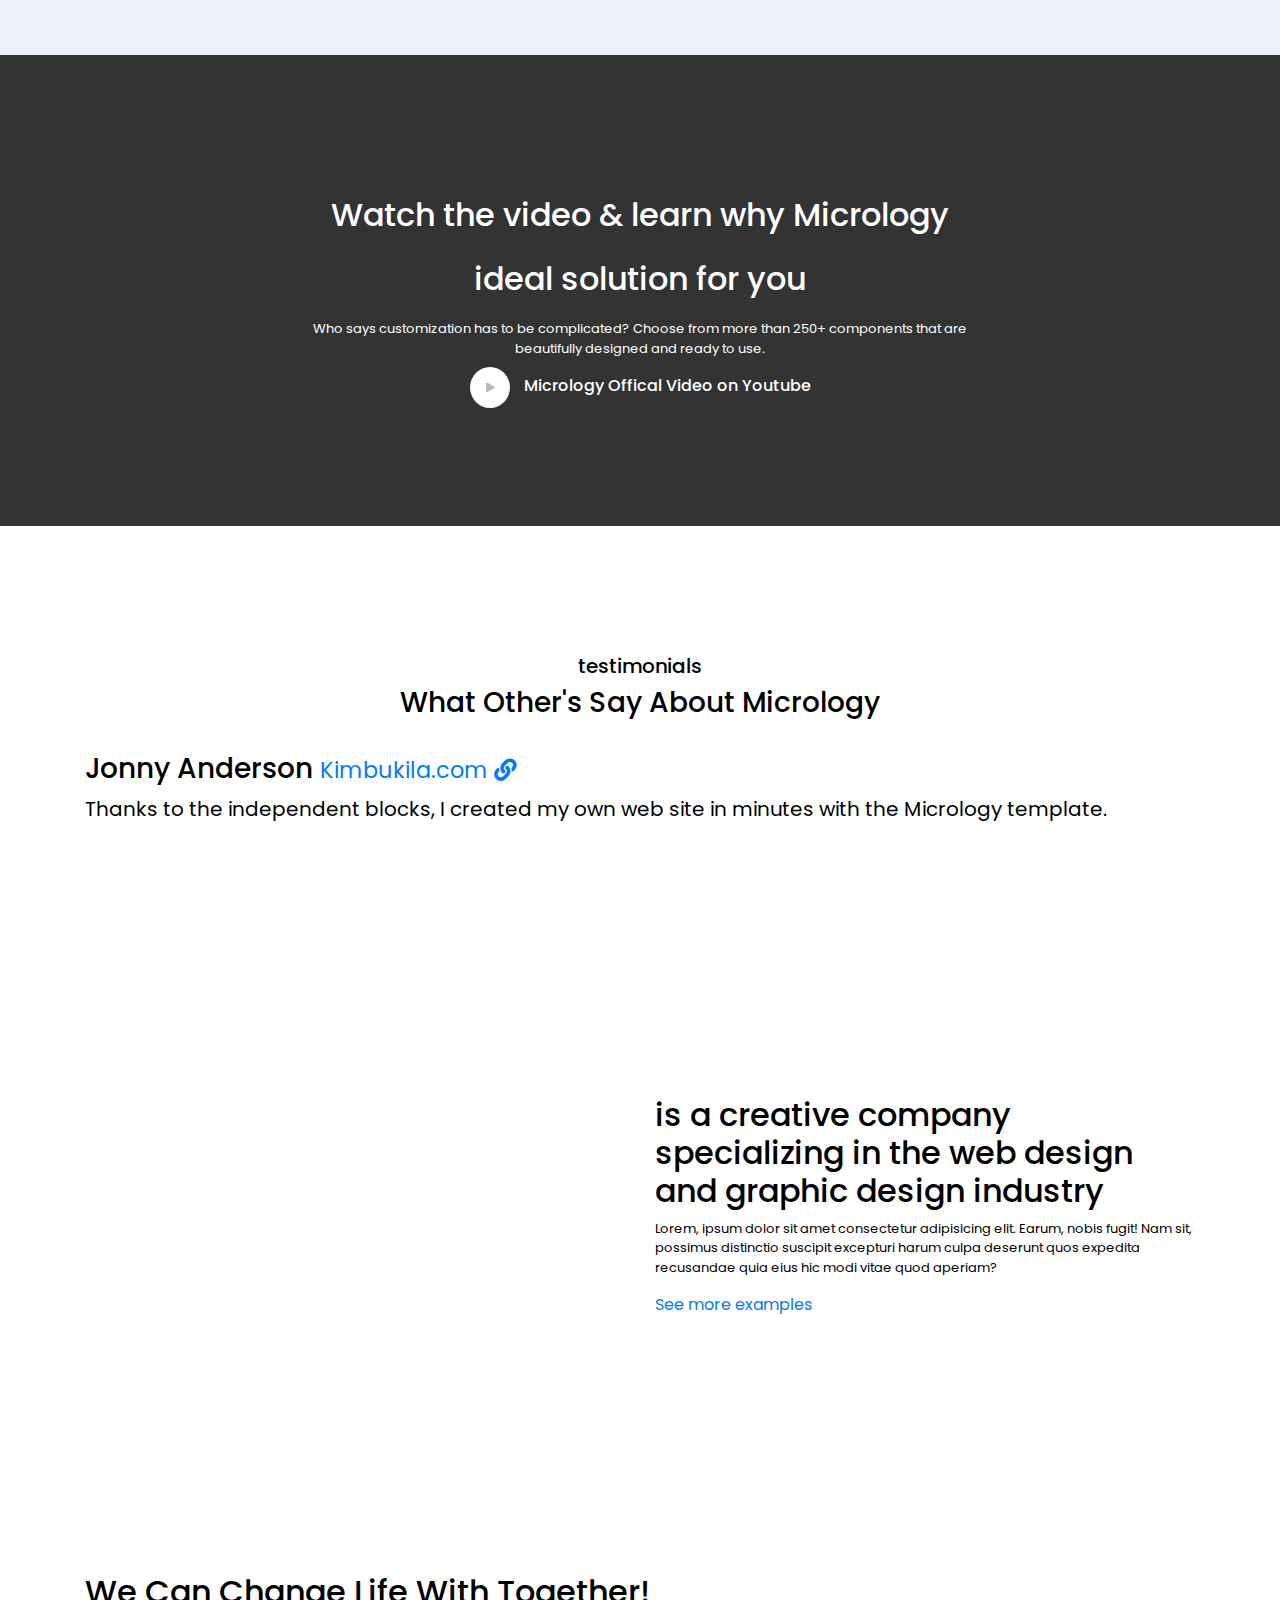
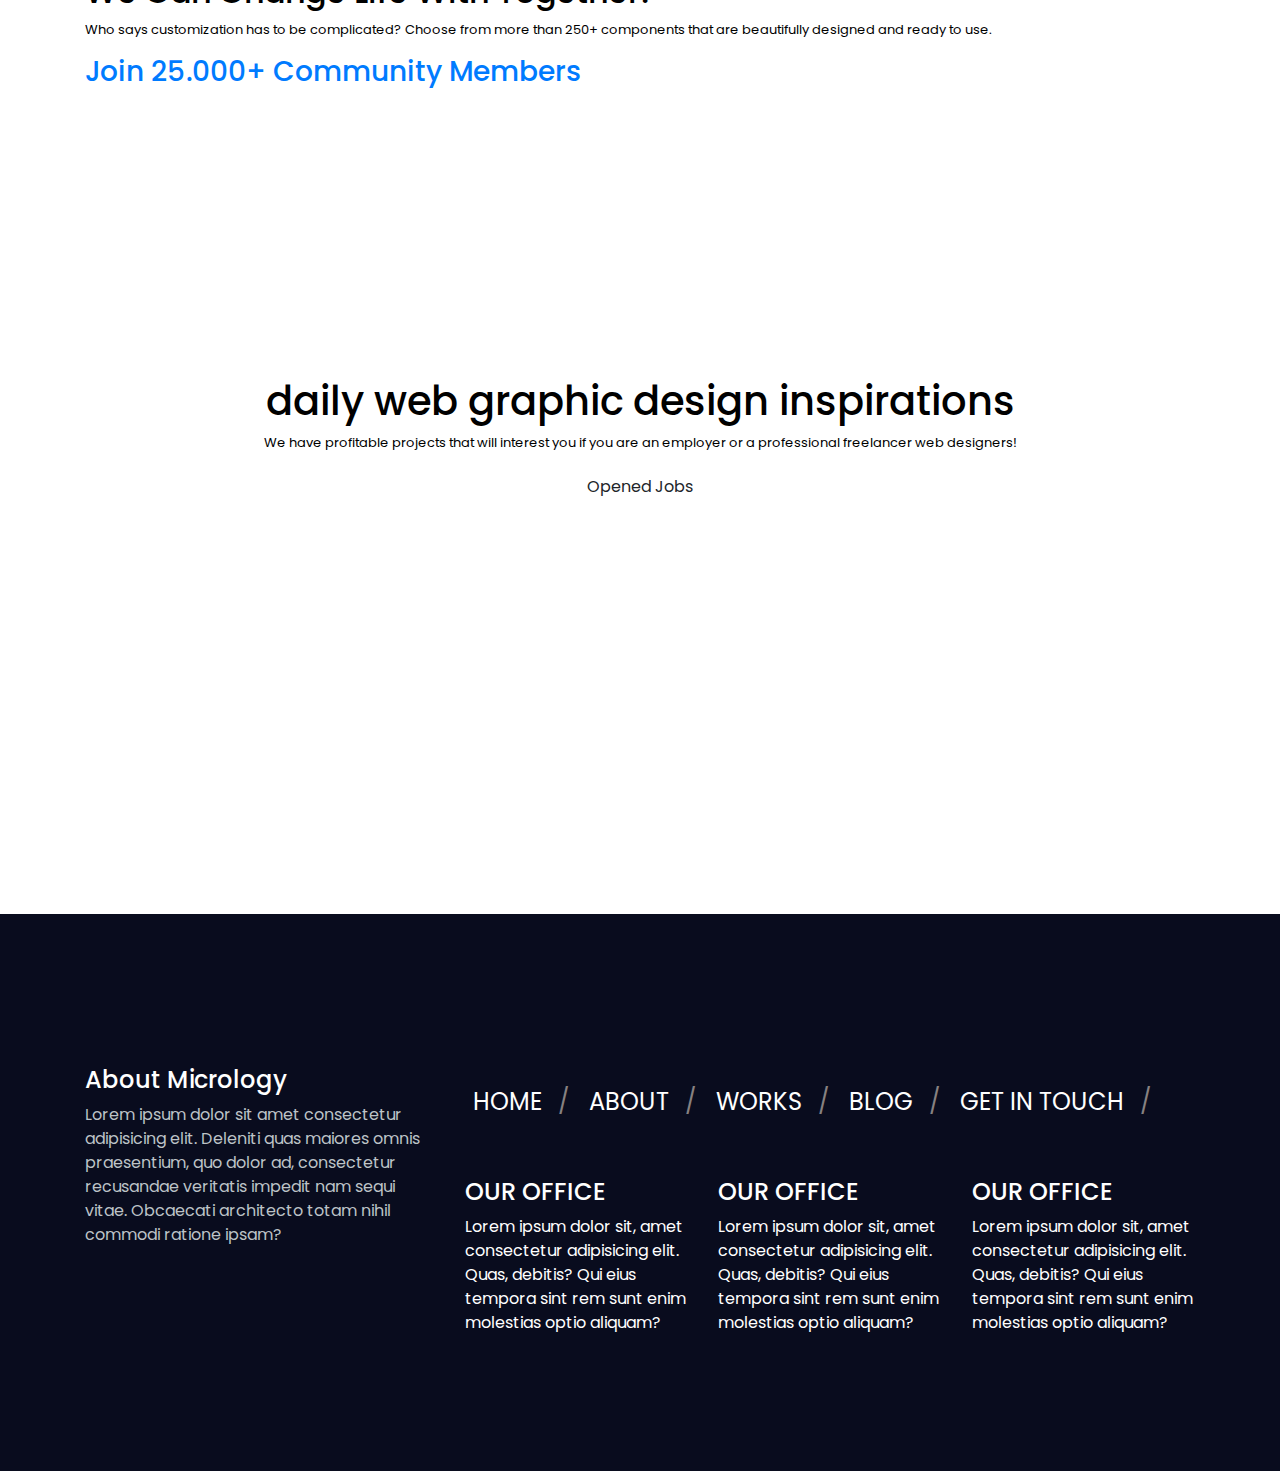
==== commit 7dd8a211: "Css footer add" ====
--- a/index.html
+++ b/index.html
@@ -18,9 +18,13 @@
     <link rel="stylesheet" href="css/bootstrap.min.css">
 
     <!-- Font css -->
-    <link href="https://fonts.googleapis.com/css?family=Poppins&display=swap" rel="stylesheet">
+    <link href="https://fonts.googleapis.com/css?family=Poppins:300&display=swap" rel="stylesheet">
     <!-- fonawsome css -->
     <link rel="stylesheet" href="css/fontawesome.min.css">
+
+    <!-- owl.carousel -->
+    <link rel="stylesheet" href="css/owl.carousel.min.css">
+    <link rel="stylesheet" href="css/owl.theme.default.min.css">
 
     <!-- custom css -->
     <link rel="stylesheet" href="css/style.css">
@@ -58,7 +62,7 @@
         </section>
     </header>
     <!-- find-project Area Start -->
-    <section class="find-project">
+    <section class="find-project padding-8rem ">
         <div class="container">
             <div class="find-project-title">
                 <h4>Find inspiration for your project</h4>
@@ -143,7 +147,7 @@
         </div>
     </section>
     <!-- about Area Start -->
-    <section class="about">
+    <section class="about padding-8rem ">
         <div class="container">
             <div class="about-title text-center">
                 <h5 class="title">about us</h5>
@@ -214,7 +218,7 @@
         </div>
     </section>
     <!-- Services Area Start -->
-    <section class="services">
+    <section class="services padding-8rem ">
         <div class="container">
             <div class="services-title text-center">
                 <h5 class="title">Services</h5>
@@ -309,7 +313,7 @@
         </div>
     </section>
     <!-- example Area Start -->
-    <section class="example">
+    <section class="example padding-8rem ">
         <div class="container">
             <div class="row align-items-center">
                 <div class="col-md-5">
@@ -330,55 +334,123 @@
         </div>
     </section>
     <!-- OUR WORKS Area Start -->
-    <section class="our-work">
-        <div class="container">
-            <div class="our-work-title">
-                <h4>OUR WORKS</h4>
-                <h2>Create a Beautifully Digital Market</h2>
-            </div>
-
-            <div class="our-work-slider">
+    <section class="our-work padding-8rem ">
+        <div class="container">
+            <div class="our-work-title text-center">
+                <h4 class="title">OUR WORKS</h4>
+                <h2 class="sub-title">Create a Beautifully Digital Market</h2>
+            </div>
+
+            <div class="our-work-slider owl-carousel owl-theme">
+                <!-- 1st -->
                 <div class="our-work-card">
                     <div class="our-work-card-img">
-                        <img src="" alt="">
+                        <img class="img-fluid" src="img/work-1.jpg" alt="">
                     </div>
                     <div class="our-work-card-content">
-                        <a href="">
+                        <a href="#">
                             <h3>Web Design Process</h3>
                         </a>
                         <p>Lorem ipsum dolor sit amet, consectetur adipisicing elit. Debitis quod ipsa, ad aspernatur.
                         </p>
                     </div>
-                    <div class="our-work-card-footer">
-                        <span class="price">$4.20</span>
-                        <span class="tag-line">
+                    <div class="our-work-card-footer clearfix">
+                        <span class="price float-left">$4.20</span>
+                        <span class="tag-line float-right">
                             <a href="#">
-                                <i></i>
-                                <h5>Web Design</h5>
+                                <i class="far fa-folder-open"></i>
+                                Web Design
                             </a>
                         </span>
                     </div>
                 </div>
+                <!-- 2nd -->
+                <div class="our-work-card">
+                    <div class="our-work-card-img">
+                        <img class="img-fluid" src="img/work-1.jpg" alt="">
+                    </div>
+                    <div class="our-work-card-content">
+                        <a href="#">
+                            <h3>Web Design Process</h3>
+                        </a>
+                        <p>Lorem ipsum dolor sit amet, consectetur adipisicing elit. Debitis quod ipsa, ad aspernatur.
+                        </p>
+                    </div>
+                    <div class="our-work-card-footer clearfix">
+                        <span class="price float-left">$4.20</span>
+                        <span class="tag-line float-right">
+                            <a href="#">
+                                <i class="far fa-folder-open"></i>
+                                Web Design
+                            </a>
+                        </span>
+                    </div>
+                </div>
+                <!-- 3rd -->
+                <div class="our-work-card">
+                    <div class="our-work-card-img">
+                        <img class="img-fluid" src="img/work-1.jpg" alt="">
+                    </div>
+                    <div class="our-work-card-content">
+                        <a href="#">
+                            <h3>Web Design Process</h3>
+                        </a>
+                        <p>Lorem ipsum dolor sit amet, consectetur adipisicing elit. Debitis quod ipsa, ad aspernatur.
+                        </p>
+                    </div>
+                    <div class="our-work-card-footer clearfix">
+                        <span class="price float-left">$4.20</span>
+                        <span class="tag-line float-right">
+                            <a href="#">
+                                <i class="far fa-folder-open"></i>
+                                Web Design
+                            </a>
+                        </span>
+                    </div>
+                </div>
+                <!-- 4th -->
+                <div class="our-work-card">
+                    <div class="our-work-card-img">
+                        <img class="img-fluid" src="img/work-1.jpg" alt="">
+                    </div>
+                    <div class="our-work-card-content">
+                        <a href="#">
+                            <h3>Web Design Process</h3>
+                        </a>
+                        <p>Lorem ipsum dolor sit amet, consectetur adipisicing elit. Debitis quod ipsa, ad aspernatur.
+                        </p>
+                    </div>
+                    <div class="our-work-card-footer clearfix">
+                        <span class="price float-left">$4.20</span>
+                        <span class="tag-line float-right">
+                            <a href="#">
+                                <i class="far fa-folder-open"></i>
+                                Web Design
+                            </a>
+                        </span>
+                    </div>
+                </div>
             </div>
         </div>
     </section>
     <!-- banner area Start -->
-    <section class="banner">
-        <div class="container">
-            <div class="banner-title">
+    <section class="banner padding-8rem align-items-center">
+        <div class="overlay"></div>
+        <div class="container">
+            <div class="banner-title text-center">
                 <h2>Watch the video & learn why Micrology ideal solution for you</h2>
                 <p>Who says customization has to be complicated? Choose from more than 250+ components that are
                     beautifully designed and
                     ready to use.</p>
-                <a class="play-btn" href="#">
-                    <i class="fa fa-play"></i>
-                    <h6>Micrology Offical Video on Youtube</h6>
+                <a class="play-btn clearfix" href="#">
+                    <i class="d-inline fa fa-play"></i>
+                    <h6 class="d-inline">Micrology Offical Video on Youtube</h6>
                 </a>
             </div>
         </div>
     </section>
     <!-- testimonial Start -->
-    <section class="testimonial">
+    <section class="testimonial padding-8rem ">
         <div class="container">
             <div class="testimonial-title text-center">
                 <h5> testimonials</h5>
@@ -397,7 +469,7 @@
 
         </div>
     </section>
-    <section>
+    <section class="padding-8rem ">
         <div class="container">
             <div class="row">
                 <div class="col-md-6">
@@ -420,7 +492,7 @@
     </section>
 
     <!-- big-banner -->
-    <section class="big-banner">
+    <section class="big-banner padding-8rem ">
         <div class="container">
             <div class="big-banner-title">
                 <h2>We Can Change Life With Together!</h2>
@@ -470,7 +542,7 @@
 
         </div>
     </section>
-    <section>
+    <section class="padding-8rem ">
         <div class="container text-center">
             <div class="hero-card">
                 <h1>daily web graphic design inspirations</h1>
@@ -483,7 +555,7 @@
         </div>
     </section>
     <!-- client Area Start -->
-    <section class="client">
+    <section class="client padding-8rem ">
         <div class="container">
             <div class="row">
                 <div class="col-md-2">
@@ -497,7 +569,7 @@
 
 
     <!-- footer area Start -->
-    <footer class="footer">
+    <footer class="footer padding-8rem ">
         <div class="container">
             <div class="row">
                 <div class="col-md-4">
@@ -522,7 +594,7 @@
                     <div class="widget">
                         <div class="footer-nav">
                             <nav>
-                                <ul>
+                                <ul class="list-unstyled">
                                     <li><a href="#">Home</a></li>
                                     <li><a href="#">about</a></li>
                                     <li><a href="#">works</a></li>
@@ -541,8 +613,8 @@
                                         <h4>OUR OFFICE</h4>
                                     </div>
                                     <div class="address-dec">
-                                        <p>Lorem ipsum dolor sit, amet consectetur adipisicing elit. Quas, debitis? Qui
-                                            eius tempora sint rem sunt enim molestias optio aliquam?</p>
+                                        Lorem ipsum dolor sit, amet consectetur adipisicing elit. Quas, debitis? Qui
+                                        eius tempora sint rem sunt enim molestias optio aliquam?
                                     </div>
                                 </div>
                                 <!-- 2nd colum -->
@@ -552,8 +624,8 @@
                                         <h4>OUR OFFICE</h4>
                                     </div>
                                     <div class="address-dec">
-                                        <p>Lorem ipsum dolor sit, amet consectetur adipisicing elit. Quas, debitis? Qui
-                                            eius tempora sint rem sunt enim molestias optio aliquam?</p>
+                                        Lorem ipsum dolor sit, amet consectetur adipisicing elit. Quas, debitis? Qui
+                                        eius tempora sint rem sunt enim molestias optio aliquam?
                                     </div>
                                 </div>
                                 <!-- 3rd colum -->
@@ -563,8 +635,8 @@
                                         <h4>OUR OFFICE</h4>
                                     </div>
                                     <div class="address-dec">
-                                        <p>Lorem ipsum dolor sit, amet consectetur adipisicing elit. Quas, debitis? Qui
-                                            eius tempora sint rem sunt enim molestias optio aliquam?</p>
+                                        Lorem ipsum dolor sit, amet consectetur adipisicing elit. Quas, debitis? Qui
+                                        eius tempora sint rem sunt enim molestias optio aliquam?
                                     </div>
                                 </div>
                             </div>
@@ -597,11 +669,14 @@
     <!--------------- javascript area ---------------------->
 
     <!-- jquery library -->
-    <script src="js/jquery-3.4.1.slim.min.js"></script>
+    <script src="https://code.jquery.com/jquery-3.4.1.min.js"
+        integrity="sha256-CSXorXvZcTkaix6Yvo6HppcZGetbYMGWSFlBw8HfCJo=" crossorigin="anonymous"></script>
     <!-- bootstrap script-->
     <script src="js/bootstrap.min.js"></script>
+    <!-- owl.carousel -->
+    <script src="js/owl.carousel.min.js"></script>
     <!-- custom script -->
-    <script src="custom.js"></script>
+    <script src="js/custom.js"></script>
 </body>
 
 </html>--- a/css/style.css
+++ b/css/style.css
@@ -17,7 +17,7 @@
     font-family: 'Poppins', sans-serif;
 }
 
-h1, h2, h3, h4, h5, h6, span {
+h1, h2, h3, h4, h5, h6 {
     font-family: 'Poppins', sans-serif;
 }
 
@@ -26,10 +26,9 @@
     font-size: 13px;
 }
 
-div, section {
+section {
     /* background: #fff; */
     overflow: hidden;
-    font-family: 'Poppins', sans-serif;
 }
 
 .title {
@@ -45,6 +44,42 @@
     font-size: 3rem;
     font-weight: 100;
     margin: 2rem 0;
+}
+
+.padding-8rem {
+    padding: 8rem 0;
+}
+
+.owl-prev {}
+
+.owl-prev span, .owl-next span {
+    border-radius: 40px;
+    color: #dadee6;
+    background-color: #fff;
+    cursor: pointer;
+    display: inline-block;
+    border: 1px solid #dadee6;
+    font-size: 2rem;
+    height: 40px;
+    line-height: 40px;
+    margin: 5px 3px;
+    padding: 0;
+    width: 40px;
+    transition: 0.5s all ease-in-out;
+    -webkit-transition: 0.5s all ease-in-out;
+    -moz-transition: 0.5s all ease-in-out;
+    -ms-transition: 0.5s all ease-in-out;
+    -o-transition: 0.5s all ease-in-out;
+}
+
+.owl-prev span:hover, .owl-next span:hover {
+    background-color: #f1c40f;
+    color: #34495e;
+}
+
+.owl-theme .owl-nav [class*="owl-"], .owl-theme .owl-nav [class*="owl-"]:hover {
+    background: transparent;
+    outline: none;
 }
 
 /*==========================================================
@@ -207,9 +242,10 @@
 .find-card-icon {}
 
 .find-card-icon i {
-    padding: 0 1.5rem 0 0;
+    padding: 0 10px;
     font-size: 3rem;
     color: #e74c3c;
+    width: 85px;
 }
 
 .find-card-body {}
@@ -227,7 +263,6 @@
 
 .about {
     background: #ecf0f8;
-    padding: 8rem 0;
 }
 
 .about-title {}
@@ -236,6 +271,8 @@
 
 .about-title h3 {
     /*! margin: 1rem 0 4rem; */
+    font-family: 'Poppins', sans-serif;
+    font-weight: 100;
 }
 
 .about-box {}
@@ -428,7 +465,9 @@
 
 /* our-work area start */
 
-.our-work {}
+.our-work {
+    background: #ecf0f8;
+}
 
 .our-work-title {}
 
@@ -438,13 +477,18 @@
 
 .our-work-slider {}
 
-.our-work-card {}
+.our-work-card {
+    /* width: 350px; */
+    background: #fff;
+}
 
 .our-work-card-img {}
 
 .our-work-card-img img {}
 
-.our-work-card-content {}
+.our-work-card-content {
+    padding: 2rem;
+}
 
 .our-work-card-content a {}
 
@@ -452,29 +496,64 @@
 
 .our-work-card-content p {}
 
-.our-work-card-footer {}
+.our-work-card-footer {
+    padding: 1rem;
+    border-top: 1px solid #e1dbdb;
+}
 
 .our-work-card-footer i {}
 
-.our-work-card-footer h5 {}
-
-.price {}
+.our-work-card-footer a {
+    color: #f1c40f;
+    text-decoration: none;
+    font-weight: 400;
+}
+
+.price {
+    background: #ecf0f8;
+    padding: 2px;
+    border-radius: 4px;
+    color: #b3b7bf;
+}
 
 .tag-line {}
 
 /* banner area start */
 
-.banner {}
-
-.banner-title {}
-
-.banner-title h2 {}
+.banner {
+    background: url(../img/banner.jpg) no-repeat center;
+    background-size: cover;
+    background-attachment: fixed;
+    position: relative;
+}
+
+.banner-title {
+    position: relative;
+    color: #fff;
+    width: 700px;
+    margin: auto;
+}
+
+.banner-title h2 {
+    line-height: 4rem;
+}
 
 .banner-title p {}
 
-.play-btn {}
-
-.play-btn i {}
+.play-btn {
+    color: #fff;
+    text-decoration: none;
+}
+
+.play-btn i {
+    background: #fff;
+    padding: 1rem;
+    width: 40px;
+    border-radius: 50%;
+    color: rgb(184, 182, 182);
+    margin-right: 10px;
+    font-size: 0.6rem;
+}
 
 .play-btn h6 {}
 
@@ -488,24 +567,70 @@
 
 . {}
 
-. {}
-
-. {}
-
-. {}
-
-. {}
-
-. {}
-
-. {}
-
-. {}
-
-. {}
-
-. {}
-
-. {}
-
-. {}+.footer {
+    background: #090c1e;
+    color: #fff;
+}
+
+.widget {}
+
+.widget a {}
+
+.widget-img {}
+
+.widget-img img {}
+
+.widget-title {}
+
+.widget-title h4 {}
+
+.widget-about {
+    color: #bdc3c7;
+}
+
+.footer-nav {}
+
+.footer-nav nav {}
+
+.footer-nav nav ul {}
+
+.footer-nav nav ul li {
+    display: inline;
+}
+
+.footer-nav nav ul li a {
+    font-size: 1.5rem;
+    line-height: 5;
+    padding: 0.5rem;
+    color: #fff;
+    text-decoration: none;
+    text-transform: uppercase;
+}
+
+.footer-nav nav ul li a::after {
+    content: "/";
+    padding-left: 1rem;
+    color: #878181;
+}
+
+.widget-address {}
+
+.address-title {}
+
+.address-title i {}
+
+.address-title h4 {}
+
+.address-dec {}
+
+.footer-social {}
+
+.footer-social a {}
+
+.footer-social a i {}
+
+.footer-cradit {}
+
+.footer-cradit h4 {}
+
+.footer-cradit h4 a {}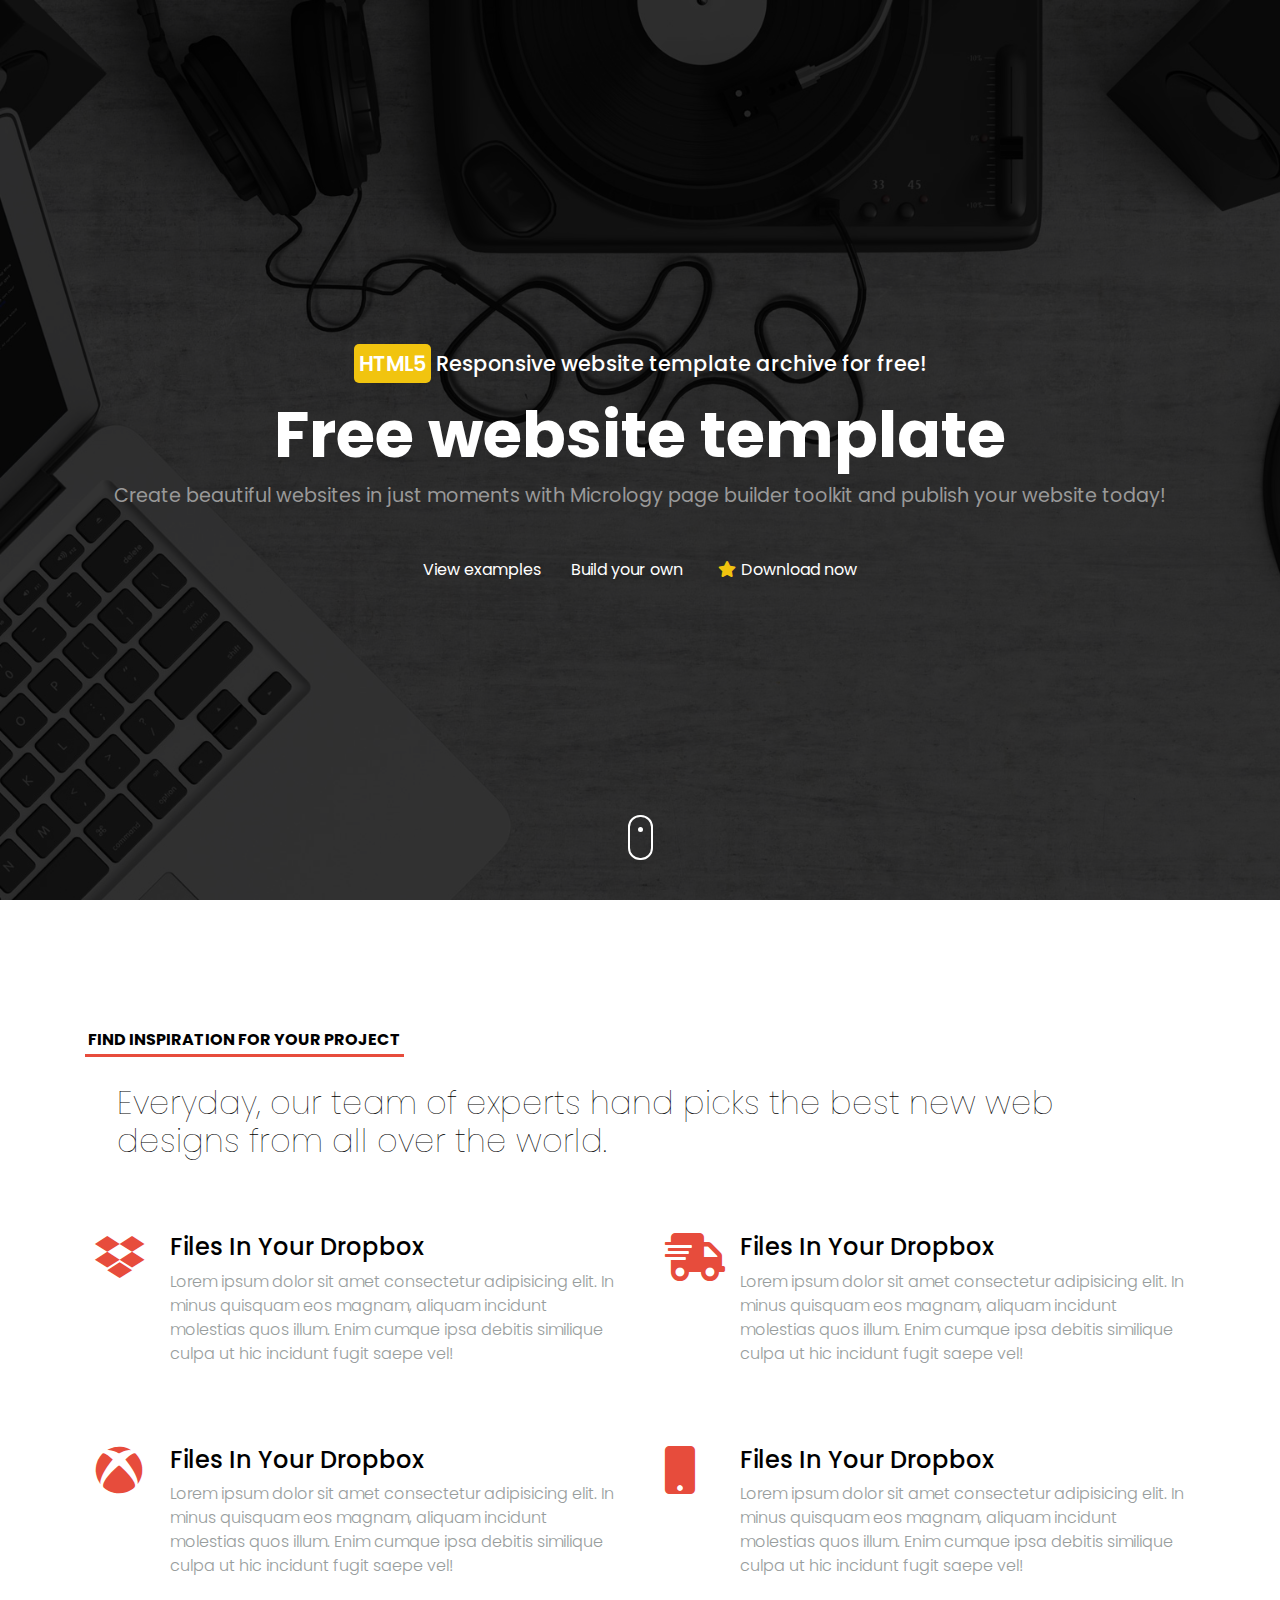
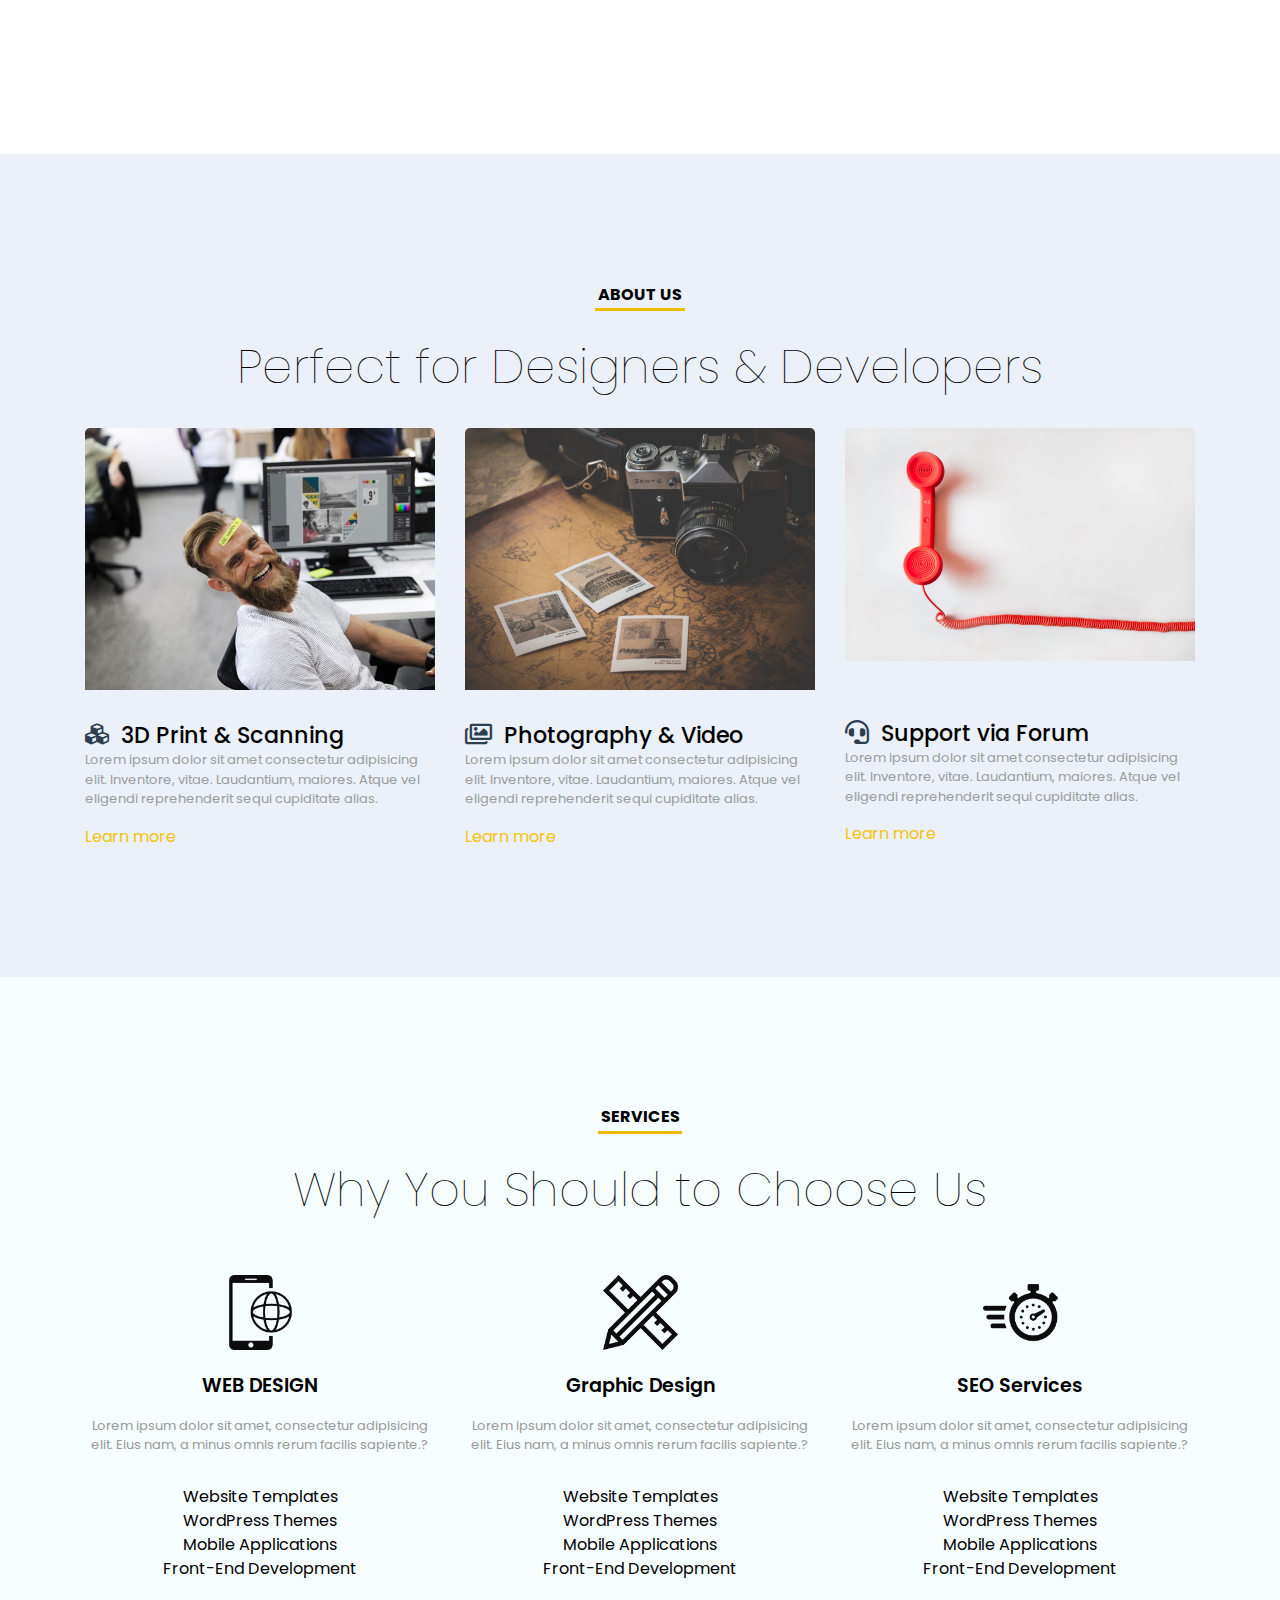
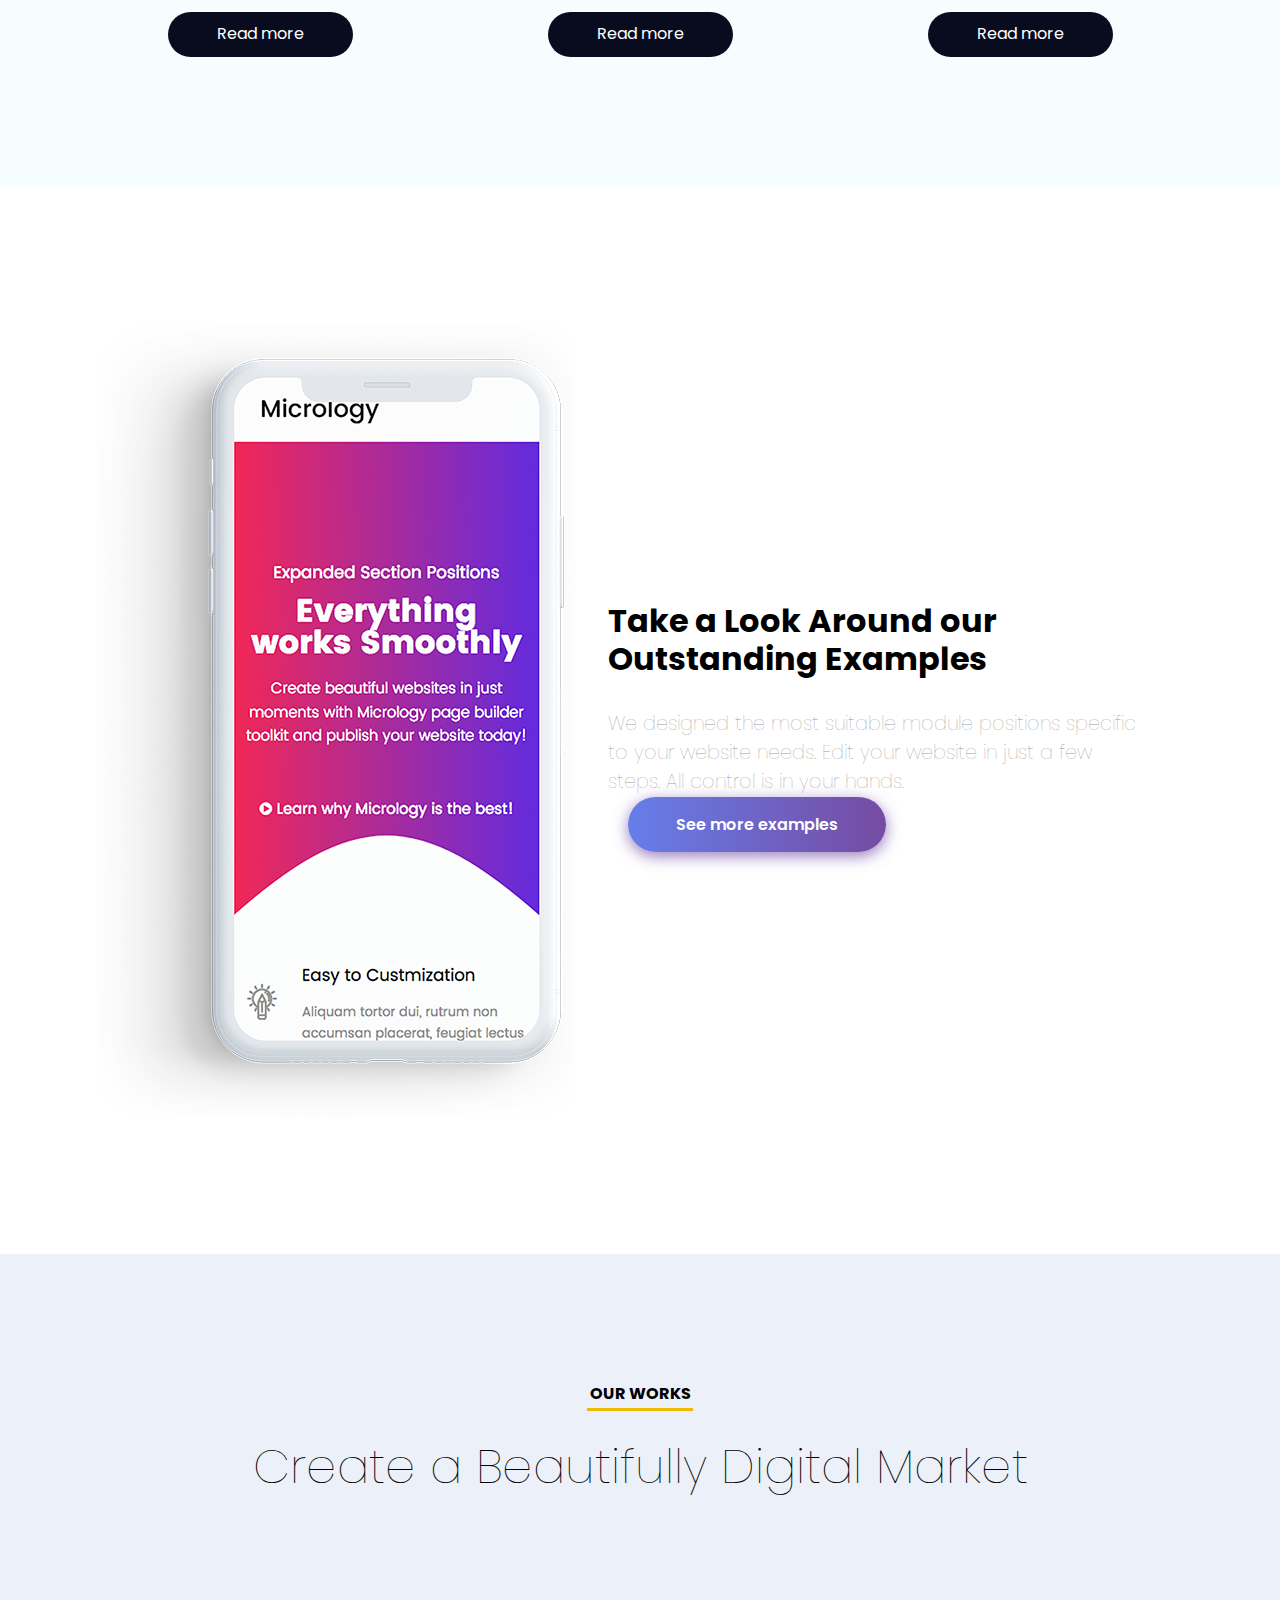
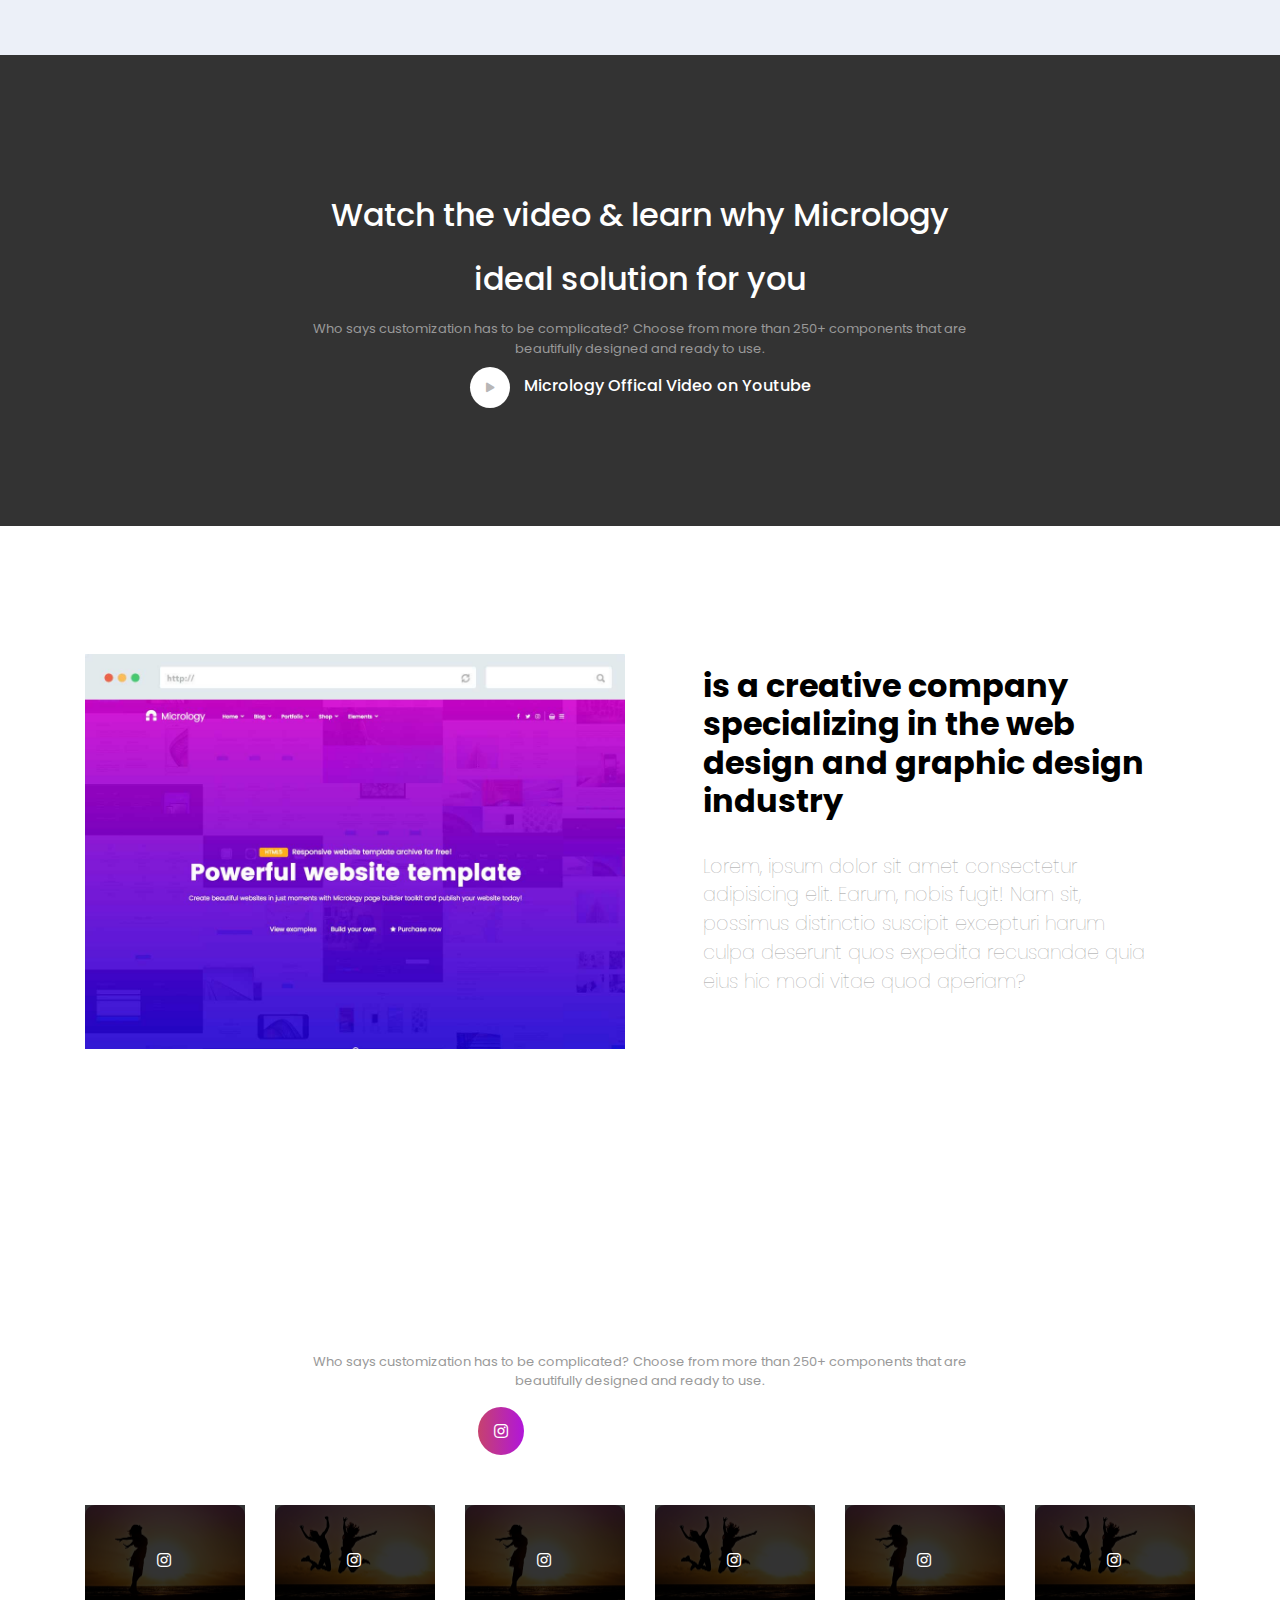
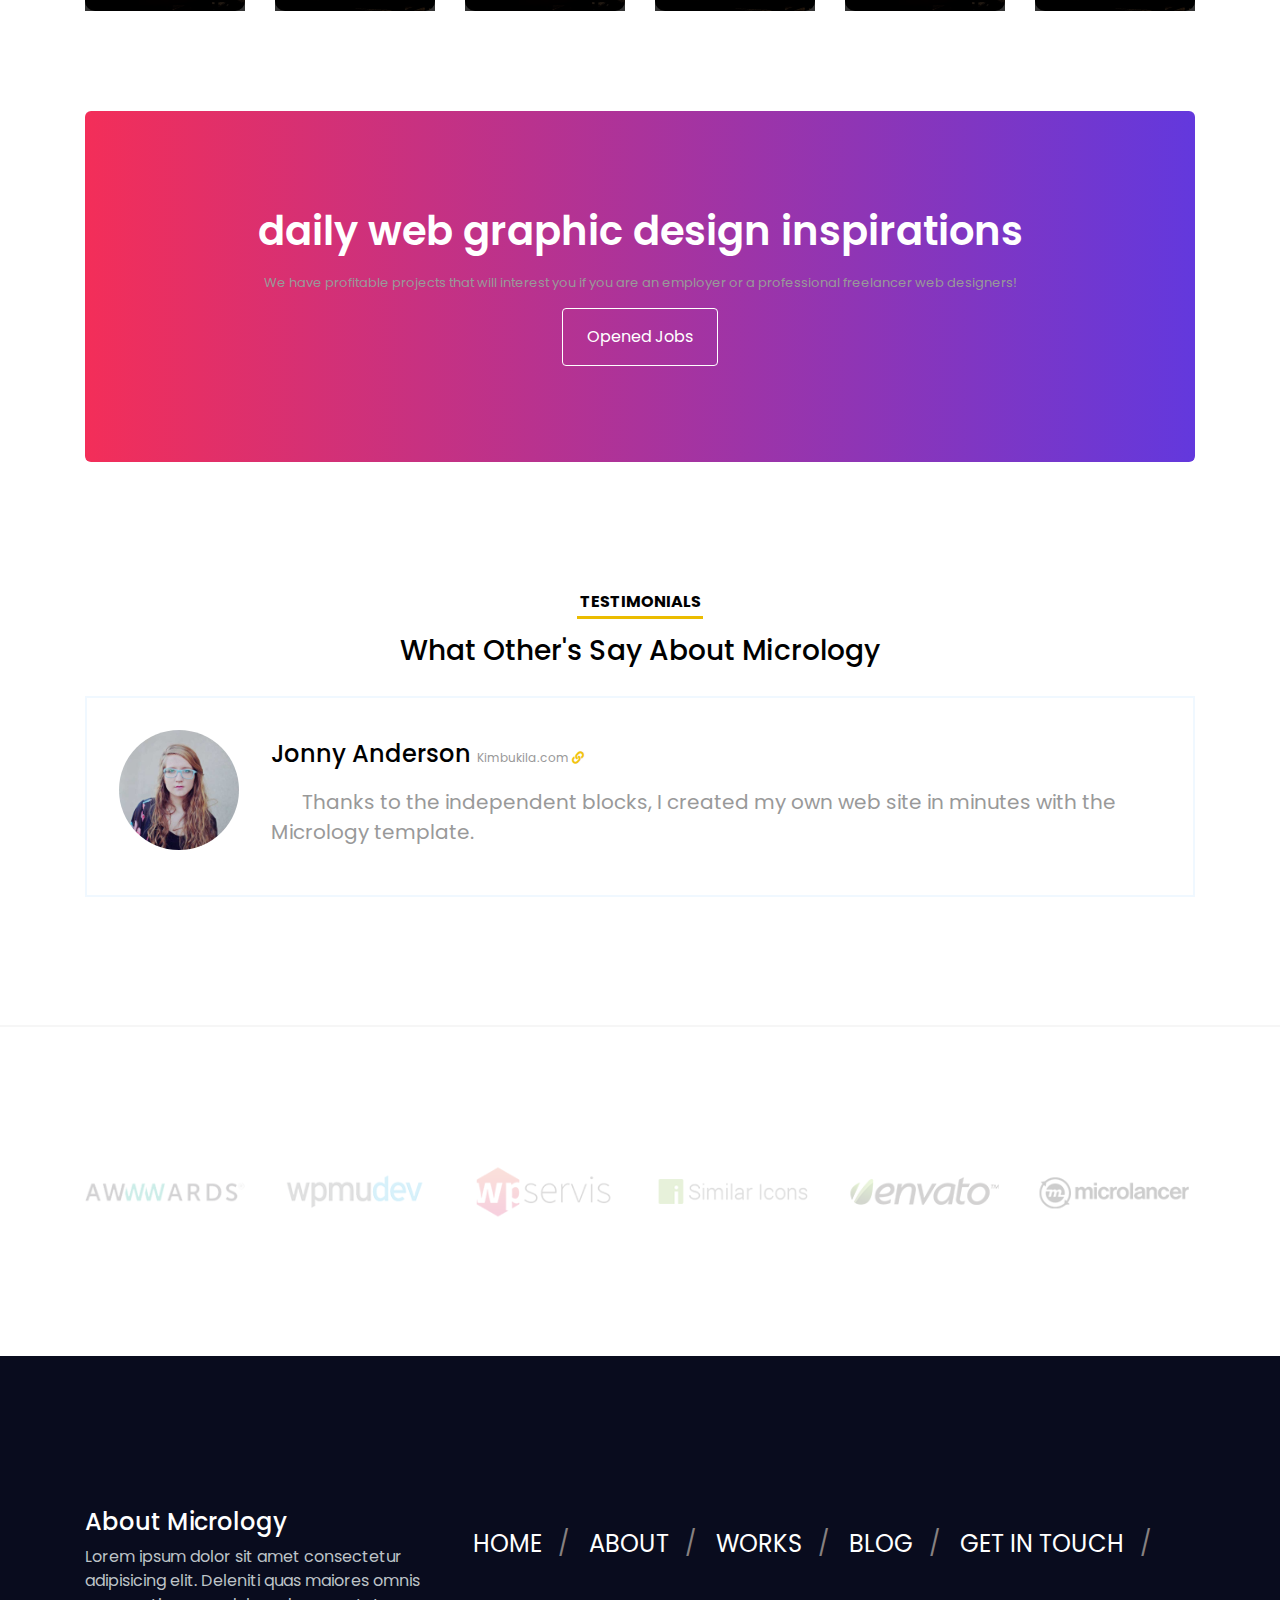
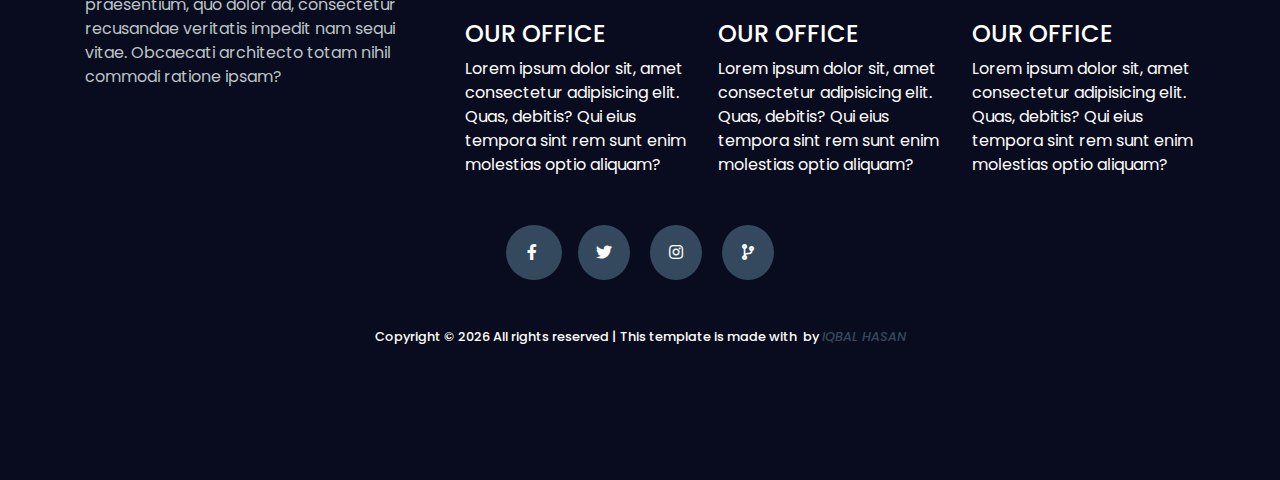
==== commit e4f6532b: "complate" ====
--- a/index.html
+++ b/index.html
@@ -449,16 +449,119 @@
             </div>
         </div>
     </section>
+
+    <section class="padding-8rem ">
+        <div class="container">
+            <div class="row align-items-center">
+                <div class="col-md-6">
+                    <div class="title-img example-img">
+                        <img class="img-fluid" src="img/exmple-02.jpg" alt="">
+                    </div>
+                </div>
+                <div class="col-md-6">
+                    <div class="title-content example-title">
+                        <h3>is a creative company specializing in the web design and graphic design industry</h3>
+                        <p>Lorem, ipsum dolor sit amet consectetur adipisicing elit. Earum, nobis fugit! Nam sit,
+                            possimus distinctio suscipit excepturi harum culpa deserunt quos expedita recusandae quia
+                            eius hic modi vitae quod aperiam?</p>
+                        <a href="#">See more examples</a>
+                    </div>
+                </div>
+
+            </div>
+        </div>
+    </section>
+
+    <!-- big-banner -->
+    <section class="big-banner padding-8rem ">
+        <div class="container">
+            <div class="big-banner-title text-center">
+                <h2>We Can Change Life With Together!</h2>
+                <p>Who says customization has to be complicated? Choose from more than 250+ components that are
+                    beautifully designed and
+                    ready to use.</p>
+                <a href="#">
+                    <i class="fab fa-instagram"></i>
+                    Join 25.000+ Community Members
+                </a>
+            </div>
+            <div class="big-banner-content">
+                <div class="row">
+                    <div class="col-md-2">
+                        <div class="big-banner-box">
+                            <div class="overlay"></div>
+
+                            <i class="fab fa-instagram"></i>
+                            <img class="img-fluid" src="img/exmple-img.jpg" alt="">
+                        </div>
+                    </div>
+                    <div class="col-md-2">
+                        <div class="big-banner-box">
+                            <div class="overlay"></div>
+
+                            <i class="fab fa-instagram"></i>
+                            <img class="img-fluid" src="img/exmple-img-02.jpg" alt="">
+                        </div>
+                    </div>
+                    <div class="col-md-2">
+                        <div class="big-banner-box">
+                            <div class="overlay"></div>
+
+                            <i class="fab fa-instagram"></i>
+                            <img class="img-fluid" src="img/exmple-img.jpg" alt="">
+                        </div>
+                    </div>
+                    <div class="col-md-2">
+                        <div class="big-banner-box">
+                            <div class="overlay"></div>
+
+                            <i class="fab fa-instagram"></i>
+                            <img class="img-fluid" src="img/exmple-img-02.jpg" alt="">
+                        </div>
+                    </div>
+                    <div class="col-md-2">
+                        <div class="big-banner-box">
+                            <div class="overlay"></div>
+                            <i class="fab fa-instagram"></i>
+                            <img class="img-fluid" src="img/exmple-img.jpg" alt="">
+                        </div>
+                    </div>
+                    <div class="col-md-2">
+                        <div class="big-banner-box">
+                            <div class="overlay"></div>
+
+                            <i class="fab fa-instagram"></i>
+                            <img class="img-fluid" src="img/exmple-img-02.jpg" alt="">
+                        </div>
+                    </div>
+                </div>
+
+            </div>
+
+        </div>
+    </section>
+    <section id="hero-card" ">
+        <div class=" container text-center">
+        <div class="hero-card">
+            <h1>daily web graphic design inspirations</h1>
+            <p>We have profitable projects that will interest you if you are an employer or a professional
+                freelancer web designers!</p>
+            <a href="#" class="btn">
+                Opened Jobs
+            </a>
+        </div>
+        </div>
+    </section>
     <!-- testimonial Start -->
     <section class="testimonial padding-8rem ">
         <div class="container">
-            <div class="testimonial-title text-center">
-                <h5> testimonials</h5>
-                <h3>What Other's Say About Micrology</h3>
+            <div class="testimonial-title text-center ">
+                <h5 class="title"> testimonials</h5>
+                <h3 class="sub-titile">What Other's Say About Micrology</h3>
             </div>
             <div class="testimonial-slider clearfix">
-                <img src="#" alt="">
-                <h3>Jonny Anderson <small>
+                <img class="rounded-circle img-fluid float-left" src="img/team_01.jpg" alt="">
+                <h3 class="">Jonny Anderson <small>
                         <a href="#">Kimbukila.com <i class="fa fa-link"></i></a>
                     </small></h3>
                 <blockquote class="blockquote">
@@ -469,98 +572,44 @@
 
         </div>
     </section>
-    <section class="padding-8rem ">
-        <div class="container">
-            <div class="row">
-                <div class="col-md-6">
-                    <div class="title-img">
-                        <img src="#" alt="">
-                    </div>
-                </div>
-                <div class="col-md-6">
-                    <div class="title-content">
-                        <h2>is a creative company specializing in the web design and graphic design industry</h2>
-                        <p>Lorem, ipsum dolor sit amet consectetur adipisicing elit. Earum, nobis fugit! Nam sit,
-                            possimus distinctio suscipit excepturi harum culpa deserunt quos expedita recusandae quia
-                            eius hic modi vitae quod aperiam?</p>
-                        <a href="#">See more examples</a>
-                    </div>
-                </div>
-
-            </div>
-        </div>
-    </section>
-
-    <!-- big-banner -->
-    <section class="big-banner padding-8rem ">
-        <div class="container">
-            <div class="big-banner-title">
-                <h2>We Can Change Life With Together!</h2>
-                <p>Who says customization has to be complicated? Choose from more than 250+ components that are
-                    beautifully designed and
-                    ready to use.</p>
-                <a href="#">
-                    <i></i>
-                    <h3>Join 25.000+ Community Members</h3>
-                </a>
-            </div>
-            <div class="big-banner-content">
-                <div class="row">
-                    <div class="col-md-2">
-                        <div class="big-banner-box">
-                            <img src="#" alt="">
-                        </div>
-                    </div>
-                    <div class="col-md-2">
-                        <div class="big-banner-box">
-                            <img src="#" alt="">
-                        </div>
-                    </div>
-                    <div class="col-md-2">
-                        <div class="big-banner-box">
-                            <img src="#" alt="">
-                        </div>
-                    </div>
-                    <div class="col-md-2">
-                        <div class="big-banner-box">
-                            <img src="#" alt="">
-                        </div>
-                    </div>
-                    <div class="col-md-2">
-                        <div class="big-banner-box">
-                            <img src="#" alt="">
-                        </div>
-                    </div>
-                    <div class="col-md-2">
-                        <div class="big-banner-box">
-                            <img src="#" alt="">
-                        </div>
-                    </div>
-                </div>
-
-            </div>
-
-        </div>
-    </section>
-    <section class="padding-8rem ">
-        <div class="container text-center">
-            <div class="hero-card">
-                <h1>daily web graphic design inspirations</h1>
-                <p>We have profitable projects that will interest you if you are an employer or a professional
-                    freelancer web designers!</p>
-                <a href="#" class="btn">
-                    Opened Jobs
-                </a>
-            </div>
-        </div>
-    </section>
     <!-- client Area Start -->
     <section class="client padding-8rem ">
         <div class="container">
             <div class="row">
+                <!-- 1st -->
                 <div class="col-md-2">
                     <div class="client-logo">
-                        <img src="#" alt="">
+                        <img class="img-fluid" src="img/clients/logo_01.png" alt="">
+                    </div>
+                </div>
+                <!-- 2nd -->
+                <div class="col-md-2">
+                    <div class="client-logo">
+                        <img class="img-fluid" src="img/clients/logo_02.png" alt="">
+                    </div>
+                </div>
+                <!-- 3rd -->
+                <div class="col-md-2">
+                    <div class="client-logo">
+                        <img class="img-fluid" src="img/clients/logo_03.png" alt="">
+                    </div>
+                </div>
+                <!-- 4th -->
+                <div class="col-md-2">
+                    <div class="client-logo">
+                        <img class="img-fluid" src="img/clients/logo_04.png" alt="">
+                    </div>
+                </div>
+                <!-- 5th -->
+                <div class="col-md-2">
+                    <div class="client-logo">
+                        <img class="img-fluid" src="img/clients/logo_05.png" alt="">
+                    </div>
+                </div>
+                <!-- 6th -->
+                <div class="col-md-2">
+                    <div class="client-logo">
+                        <img class="img-fluid" src="img/clients/logo_06.png" alt="">
                     </div>
                 </div>
             </div>
@@ -576,7 +625,7 @@
                     <div class="widget">
                         <a href="#">
                             <div class="widget-img">
-                                <img src="" alt="">
+                                <img src="favicon.ico" alt="">
                             </div>
                         </a>
                         <div class="widget-title">
@@ -646,14 +695,21 @@
             </div>
 
             <div class="footer-social text-center">
-                <a href="#"></a>
-                <a href="#"></a>
-                <a href="#"></a>
-                <a href="#"></a>
+                <a href="#">
+                    <i class="fab fa-facebook-f"></i>
+                </a>
+                <a href="#"><i class="fab fa-twitter"></i></a>
+                <a href="#"><i class="fab fa-instagram"></i></a>
+                <a href="#"><i class="fas fa-code-branch"></i></a>
             </div>
 
             <div class="footer-cradit text-center">
-                <h4></h4>
+                <h4>
+                    Copyright &copy;
+                    <script>document.write(new Date().getFullYear());</script> All rights reserved | This
+                    template is made with <i class="fa fa-heart-o" aria-hidden="true"></i> by <a href="#"
+                        target="_blank">IQBAL HASAN</a>
+                </h4>
             </div>
         </div>
     </footer>
--- a/css/style.css
+++ b/css/style.css
@@ -24,8 +24,9 @@
 p {
     font-family: 'Poppins', sans-serif;
     font-size: 13px;
-}
-
+    color: #999999;
+}
+ 
 section {
     /* background: #fff; */
     overflow: hidden;
@@ -38,6 +39,7 @@
     border-bottom: 3px solid #ebbc00;
     display: inline;
     padding: 0.18rem;
+    font-weight: bold;
 }
 
 .sub-title {
@@ -149,7 +151,7 @@
 
 .content h1 {
     font-size: 4rem;
-    font-weight: 600;
+    font-weight: bold;
     padding: 0.3rem 0 0;
 }
 
@@ -224,6 +226,8 @@
     border-bottom: 3px solid #e74c3c;
     display: inline;
     padding: 0.2rem;
+    font-weight: bold;
+    text-transform: uppercase;
 }
 
 .find-project-title h2 {
@@ -257,6 +261,7 @@
 .find-card-body p {
     font-size: 1rem;
     color: #989d9d;
+    font-weight: 300;
 }
 
 /* about area start */
@@ -421,7 +426,8 @@
 
 .example-title h3 {
     font-size: 2rem;
-    font-weight: 600;
+    font-weight: bold;
+    margin-bottom: 2rem;
 }
 
 .example-title p {
@@ -557,15 +563,165 @@
 
 .play-btn h6 {}
 
+/* big-banner area start */
+
+.big-banner {
+    background: url(../img/big-banner-bg.jpg) no-repeat center;
+    background-size: cover;
+    background-attachment: fixed;
+    position: relative;
+    z-index: 1;
+    padding-bottom: 20rem;
+}
+
+#hero-card {
+    position: relative;
+    margin-top: -220px;
+    z-index: 5;
+}
+
+.hero-card {
+    background: #c0392b;
+    background: -webkit-rgba(0, 0, 0, 0) linear-gradient(to right, #f32e59, #6338dd) repeat scroll 0 0;
+    background: rgba(0, 0, 0, 0) linear-gradient(to right, #f32e59, #6338dd) repeat scroll 0 0;
+    border-radius: 6px;
+    padding: 6rem;
+    color: #fff;
+}
+
+.hero-card h1 {
+    font-weight: 600;
+    padding: 0;
+    margin: 0 0 1.1rem;
+}
+
+.hero-card p {}
+
+.hero-card a {
+    color: #fff;
+    border: 1px solid #fff;
+    padding: 1rem 1.5rem;
+}
+
+.big-banner-title {
+    position: relative;
+    color: #fff;
+    width: 700px;
+    margin: auto;
+    margin-bottom: 50px;
+}
+
+.big-banner-title h2 {}
+
+.big-banner-title p {}
+
+.big-banner-title a {
+    color: #fff;
+    text-decoration: none;
+}
+
+.big-banner-title a i {
+    background: #642B73;
+    background: -webkit-linear-gradient(to right, #C6426E, #B116DA);
+    background: linear-gradient(to right, #C6426E, #B116DA);
+    padding: 1rem;
+    border-radius: 50%;
+}
+
+.big-banner-title a h3 {}
+
+.big-banner-content {}
+
+.big-banner-box {
+    position: relative;
+    cursor: pointer;
+}
+
+.big-banner-box i {
+    position: absolute;
+    top: 45%;
+    left: 45%;
+    color: #fff;
+}
+
+.big-banner-box img {
+    border-radius: 10px;
+}
+
+/* testimonial area start */
+
+.testimonial {}
+
+.testimonial-title {}
+
+.testimonial-title h5 {}
+
+.testimonial-title h3 {
+    padding: 20px;
+}
+
+.testimonial-slider {
+    padding: 2rem;
+    border: 2px solid aliceblue;
+}
+
+.testimonial-slider img {
+    width: 120px;
+    margin-right: 2rem;
+}
+
+.testimonial-slider h3 {
+    font-size: 1.5rem;
+    padding: 10px;
+}
+
+.testimonial-slider a {
+    text-decoration: none;
+    color: #999999;
+    font-size: 12px;
+}
+
+.testimonial-slider i {
+    color: #f1c40f;
+}
+
+.blockquote {
+    display: block;
+    color: #999999;
+    font-weight: 400;
+}
+
+.blockquote::before {
+    content: "\f10d";
+    margin-right: 10px;
+    color: #dadee6;
+    display: inline-block;
+    font-family: 'FontAwesome';
+}
+
+.blockquote::after {
+    content: "\f10e";
+    margin-right: 10px;
+    color: #dadee6;
+    display: inline-block;
+    font-family: 'FontAwesome';
+}
+
+/* client area start */
+
+.client {border-top: 2px solid #f6f6f6;}
+
+.client-logo {}
+
+.client-logo img {opacity: 0.2;transition: all 0.5s ease-out;cursor: pointer;}
+
+.client-logo img:hover {opacity: 1;}
+
 . {}
 
 . {}
-
-. {}
-
-. {}
-
-. {}
+  
+/* footer  area start */
 
 .footer {
     background: #090c1e;
@@ -623,14 +779,14 @@
 
 .address-dec {}
 
-.footer-social {}
-
-.footer-social a {}
-
-.footer-social a i {}
-
+.footer-social {/*! display: block; *//*! position: relative; */margin: 4rem;}
+
+.footer-social a {padding: 1rem;text-decoration: none;color: #fff;/*! width: 50px; */background: #34495e;margin: 0.5rem;border-radius: 50%;}
+
+.footer-social a i {width: 20px;}
+ 
 .footer-cradit {}
 
-.footer-cradit h4 {}
-
-.footer-cradit h4 a {}+.footer-cradit h4 {font-size: 0.8rem;}
+
+.footer-cradit h4 a {text-decoration: none;font-style: italic;color: #34495e;}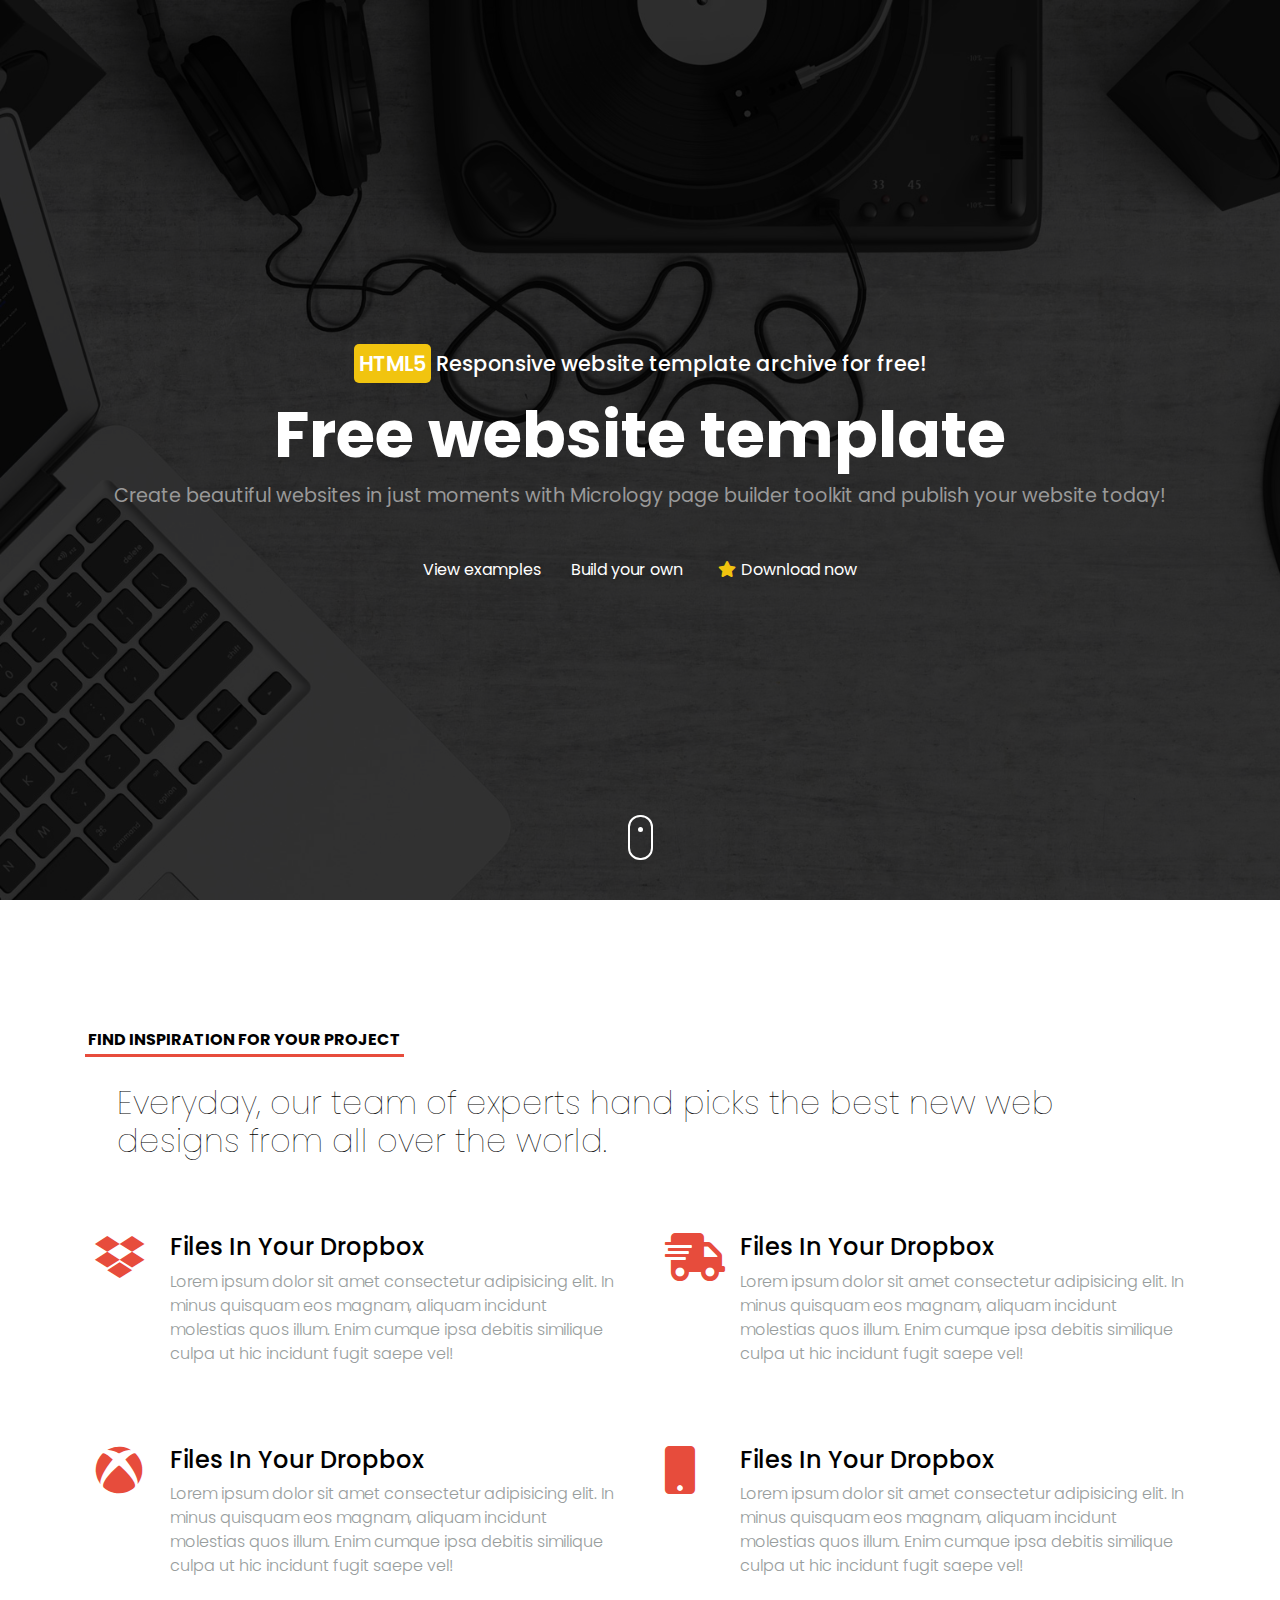
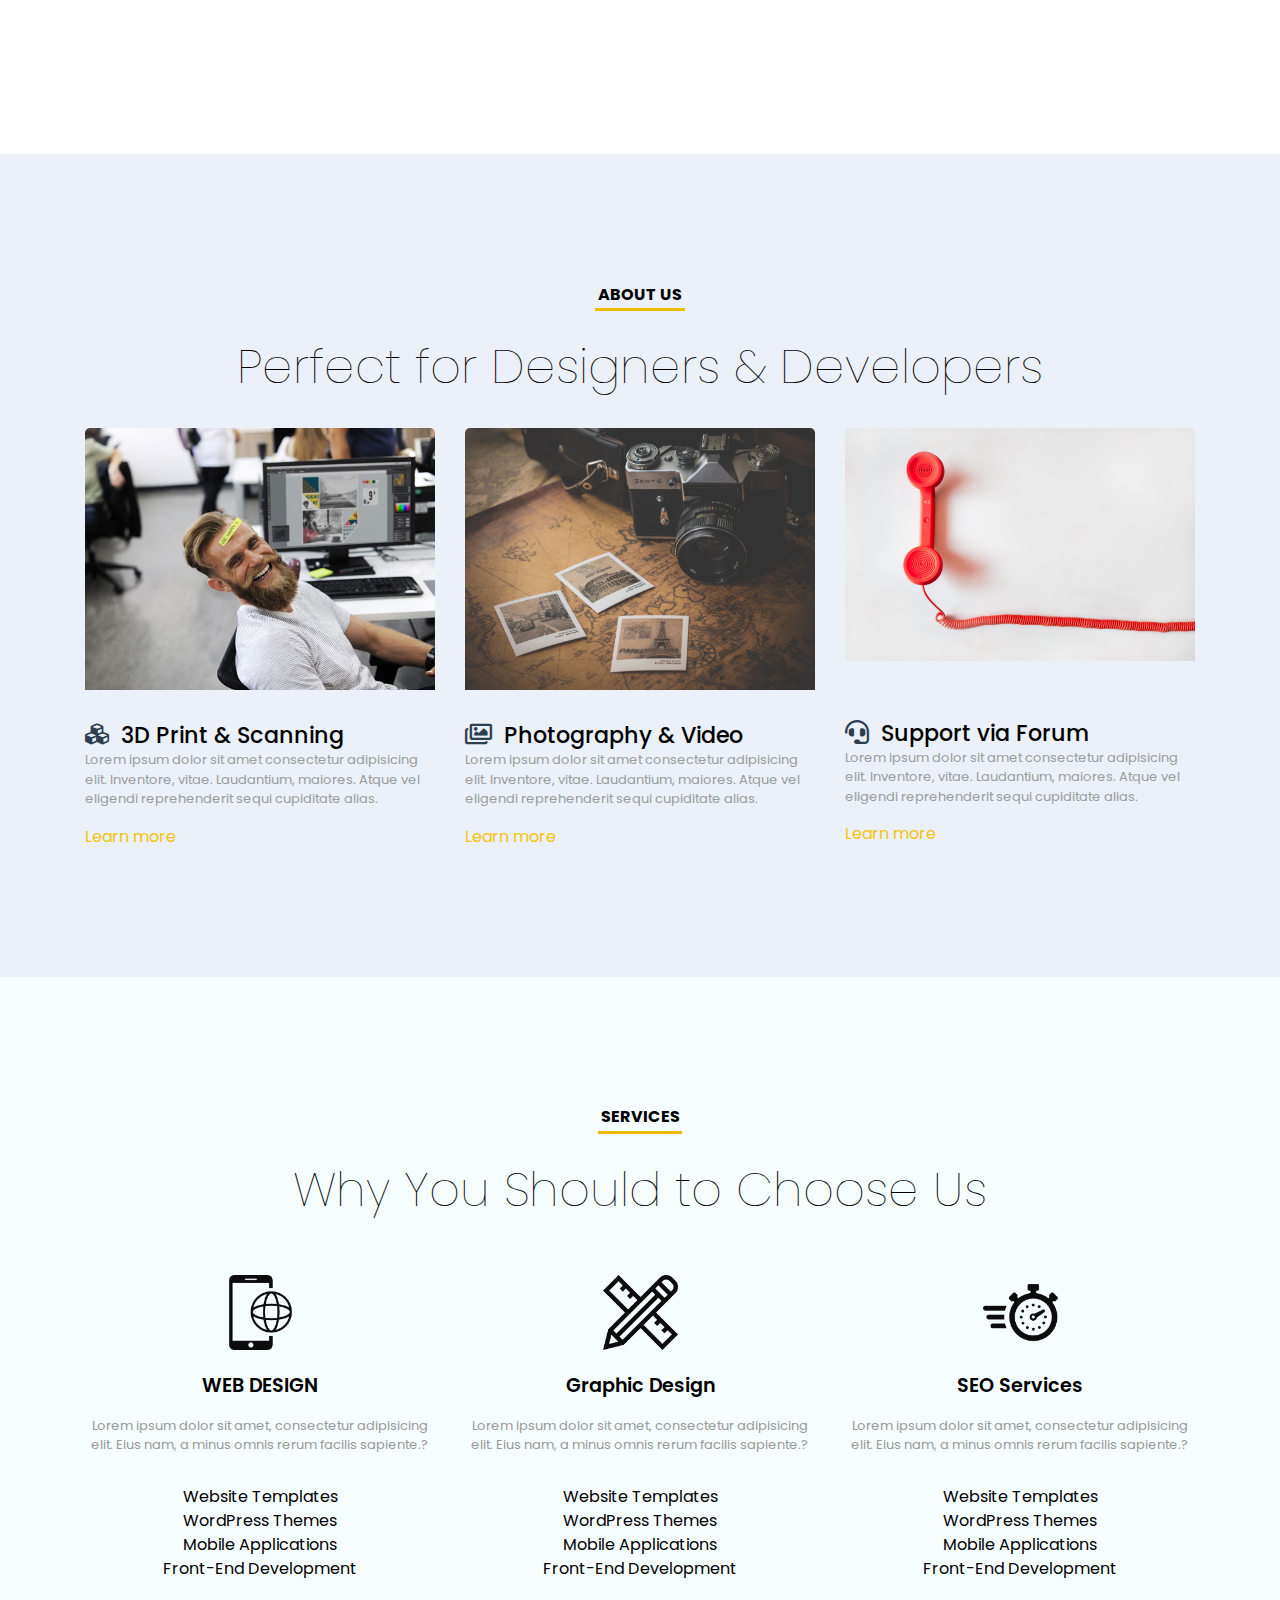
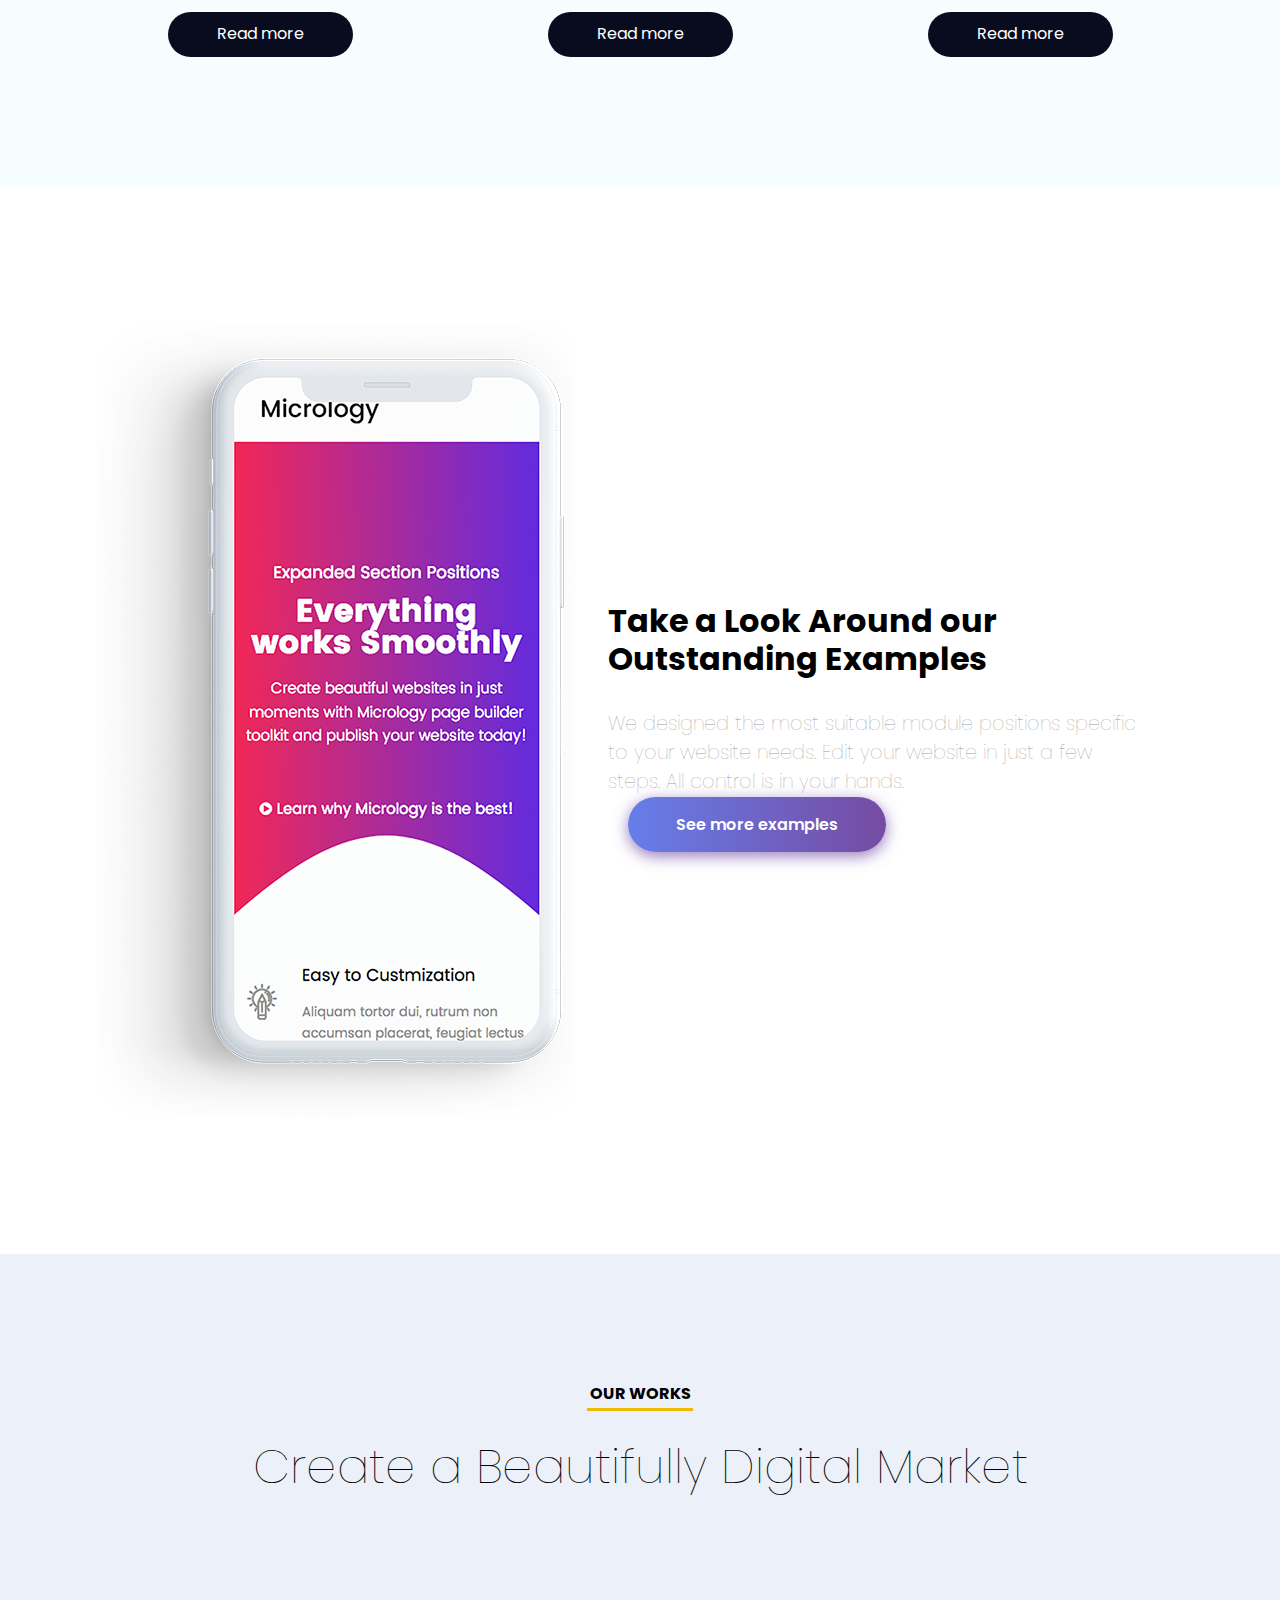
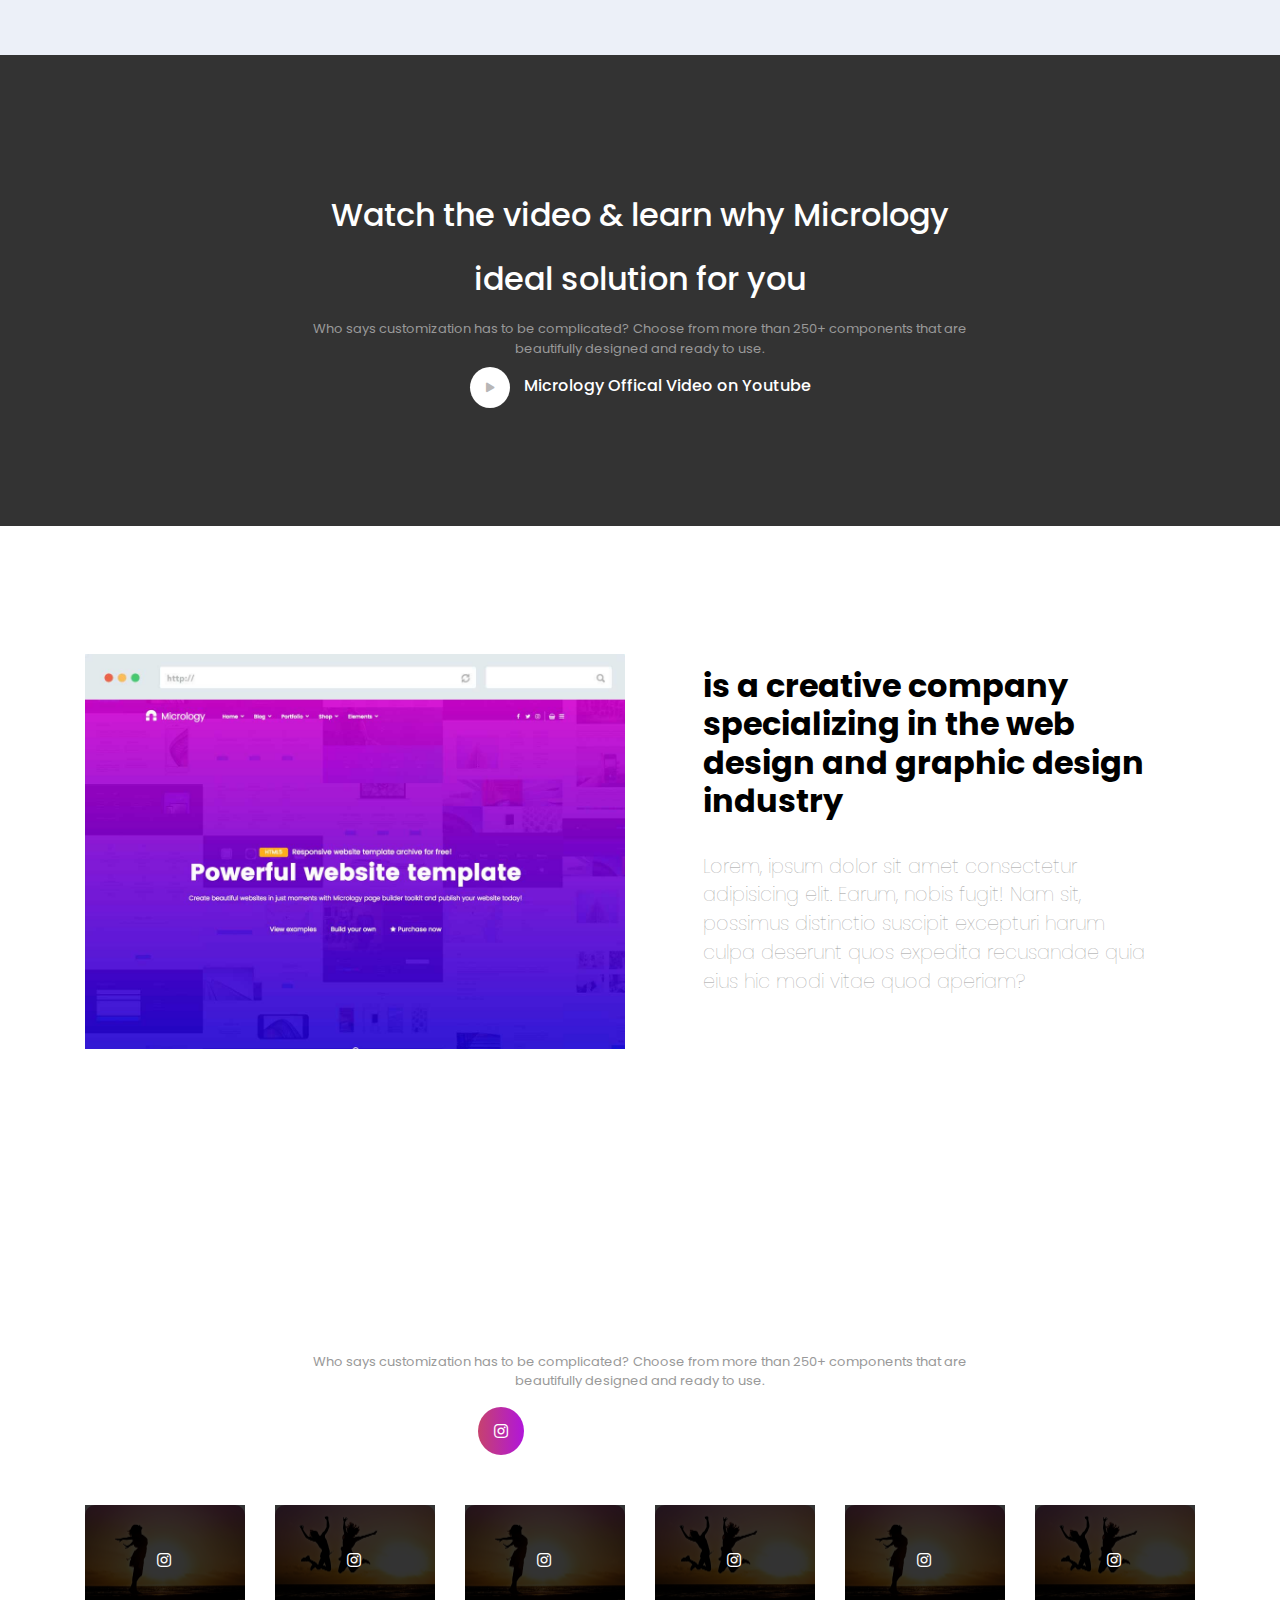
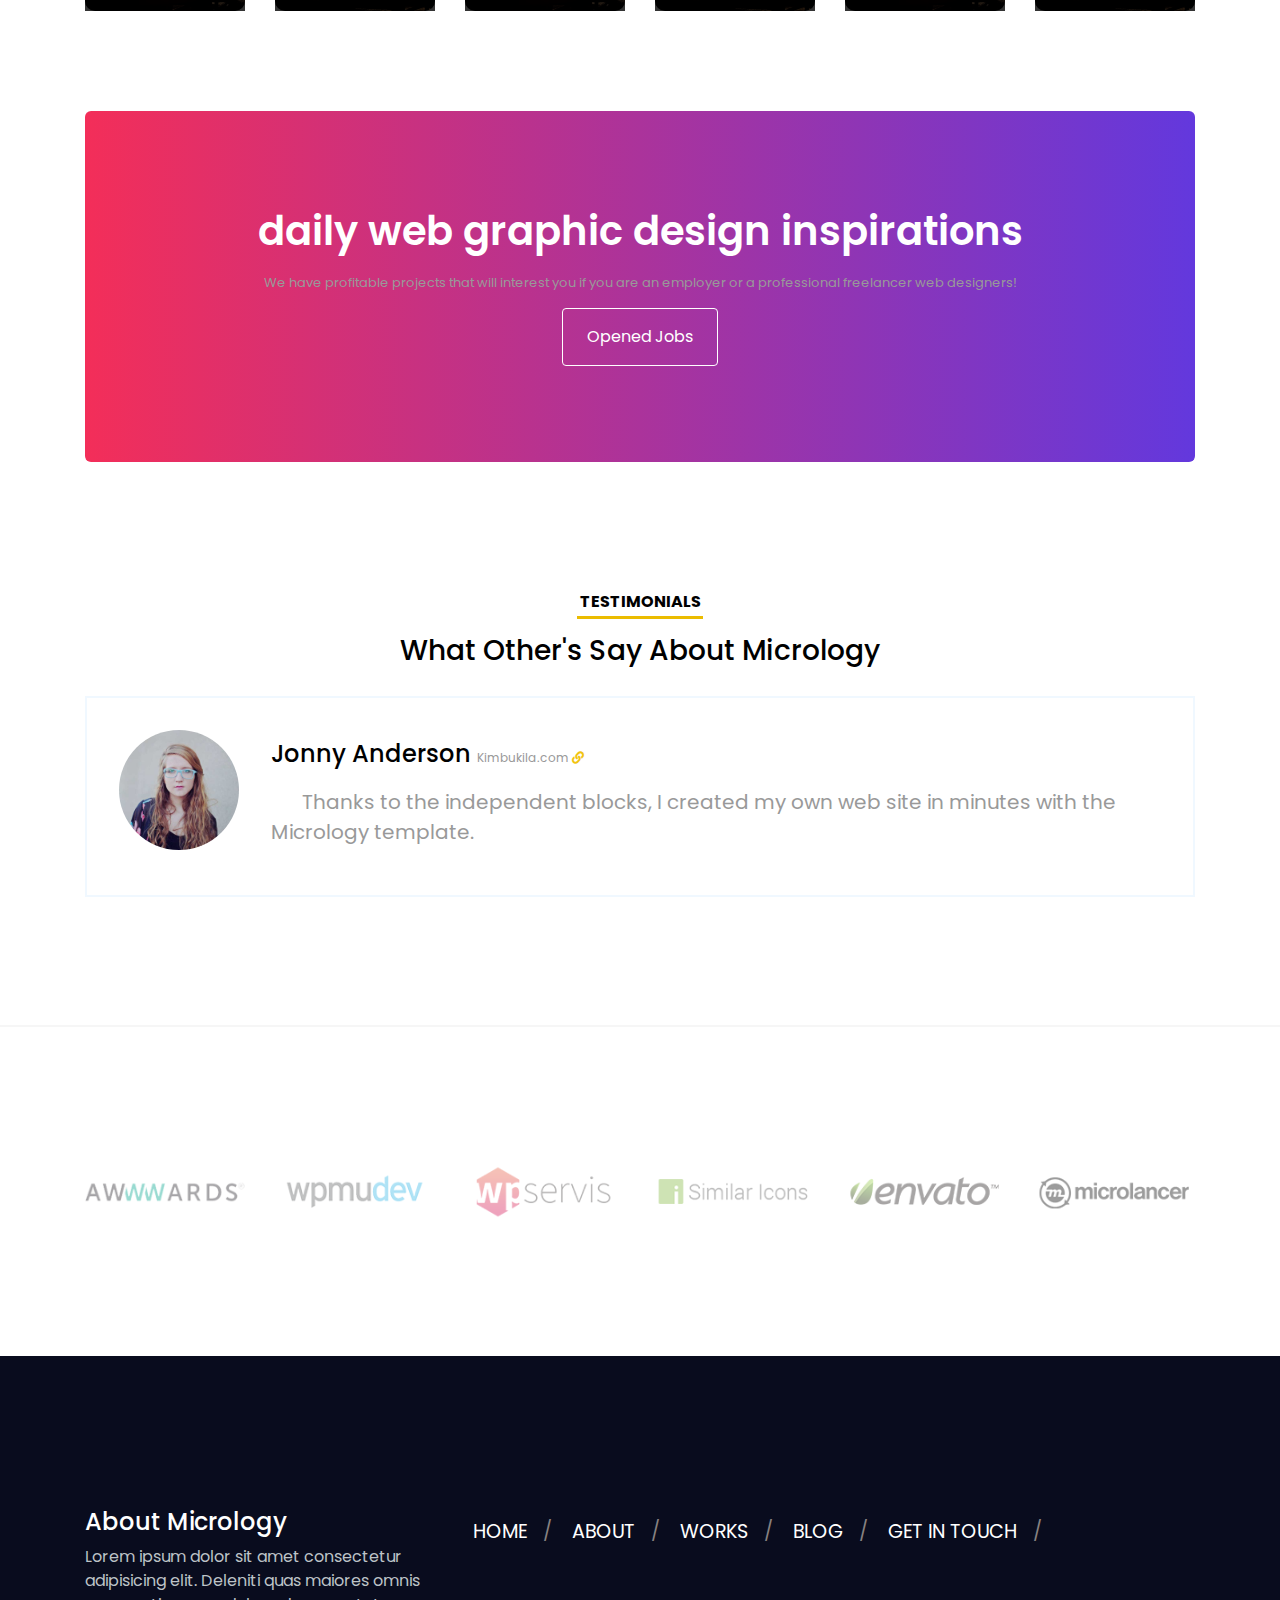
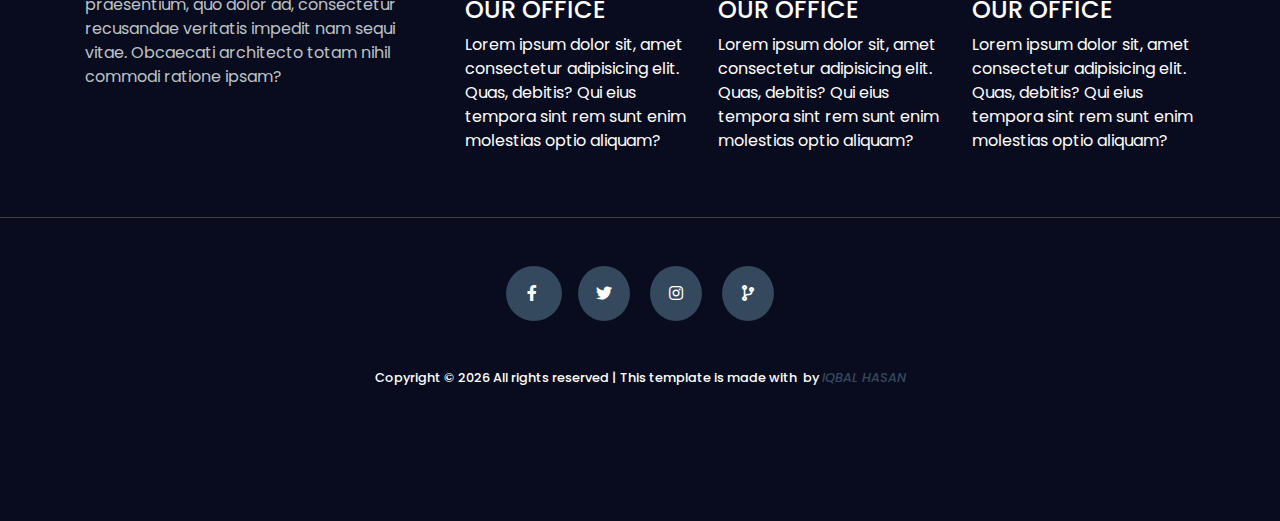
==== commit 99358837: "footer hover add" ====
--- a/index.html
+++ b/index.html
@@ -693,8 +693,10 @@
                     </div>
                 </div>
             </div>
-
-            <div class="footer-social text-center">
+        </div>
+
+        <div class="footer-social text-center">
+            <div class="container">
                 <a href="#">
                     <i class="fab fa-facebook-f"></i>
                 </a>
@@ -702,8 +704,9 @@
                 <a href="#"><i class="fab fa-instagram"></i></a>
                 <a href="#"><i class="fas fa-code-branch"></i></a>
             </div>
-
-            <div class="footer-cradit text-center">
+        </div>
+        <div class="footer-cradit text-center">
+            <div class="container">
                 <h4>
                     Copyright &copy;
                     <script>document.write(new Date().getFullYear());</script> All rights reserved | This
--- a/css/style.css
+++ b/css/style.css
@@ -26,7 +26,7 @@
     font-size: 13px;
     color: #999999;
 }
- 
+
 section {
     /* background: #fff; */
     overflow: hidden;
@@ -709,18 +709,26 @@
 
 /* client area start */
 
-.client {border-top: 2px solid #f6f6f6;}
+.client {
+    border-top: 2px solid #f6f6f6;
+}
 
 .client-logo {}
 
-.client-logo img {opacity: 0.2;transition: all 0.5s ease-out;cursor: pointer;}
-
-.client-logo img:hover {opacity: 1;}
+.client-logo img {
+    opacity: 0.4;
+    transition: all 0.s ease-out;
+    cursor: pointer;
+}
+
+.client-logo img:hover {
+    opacity: 1;
+}
 
 . {}
 
 . {}
-  
+
 /* footer  area start */
 
 .footer {
@@ -755,7 +763,7 @@
 }
 
 .footer-nav nav ul li a {
-    font-size: 1.5rem;
+    font-size: 1.2rem;
     line-height: 5;
     padding: 0.5rem;
     color: #fff;
@@ -769,6 +777,8 @@
     color: #878181;
 }
 
+.footer-nav nav ul li a:hover {color: #f1c40f;}
+
 .widget-address {}
 
 .address-title {}
@@ -779,14 +789,47 @@
 
 .address-dec {}
 
-.footer-social {/*! display: block; *//*! position: relative; */margin: 4rem;}
-
-.footer-social a {padding: 1rem;text-decoration: none;color: #fff;/*! width: 50px; */background: #34495e;margin: 0.5rem;border-radius: 50%;}
-
-.footer-social a i {width: 20px;}
- 
+.footer-social {
+    /*! display: block; */
+    /*! position: relative; */
+    margin: 4rem 0;
+    border-top: 1px solid #414141;
+    padding-top: 4rem;
+}
+
+.footer-social a {
+    padding: 1rem;
+    text-decoration: none;
+    color: #fff;
+    /*! width: 50px; */
+    background: #34495e;
+    margin: 0.5rem;
+    border-radius: 50%;
+    transition: all 0.3s ease-in-out;
+}
+
+.footer-social a i {
+    width: 20px;
+}
+
+.footer-social a:hover {
+    color: #f1c40f;
+    background: #fff;
+}
+
 .footer-cradit {}
 
-.footer-cradit h4 {font-size: 0.8rem;}
-
-.footer-cradit h4 a {text-decoration: none;font-style: italic;color: #34495e;}+.footer-cradit h4 {
+    font-size: 0.8rem;
+}
+
+.footer-cradit h4 a {
+    text-decoration: none;
+    font-style: italic;
+    color: #34495e;
+    transition: all 0.3s ease-in-out;
+}
+
+.footer-cradit h4 a:hover {
+    color: #f1c40f;
+}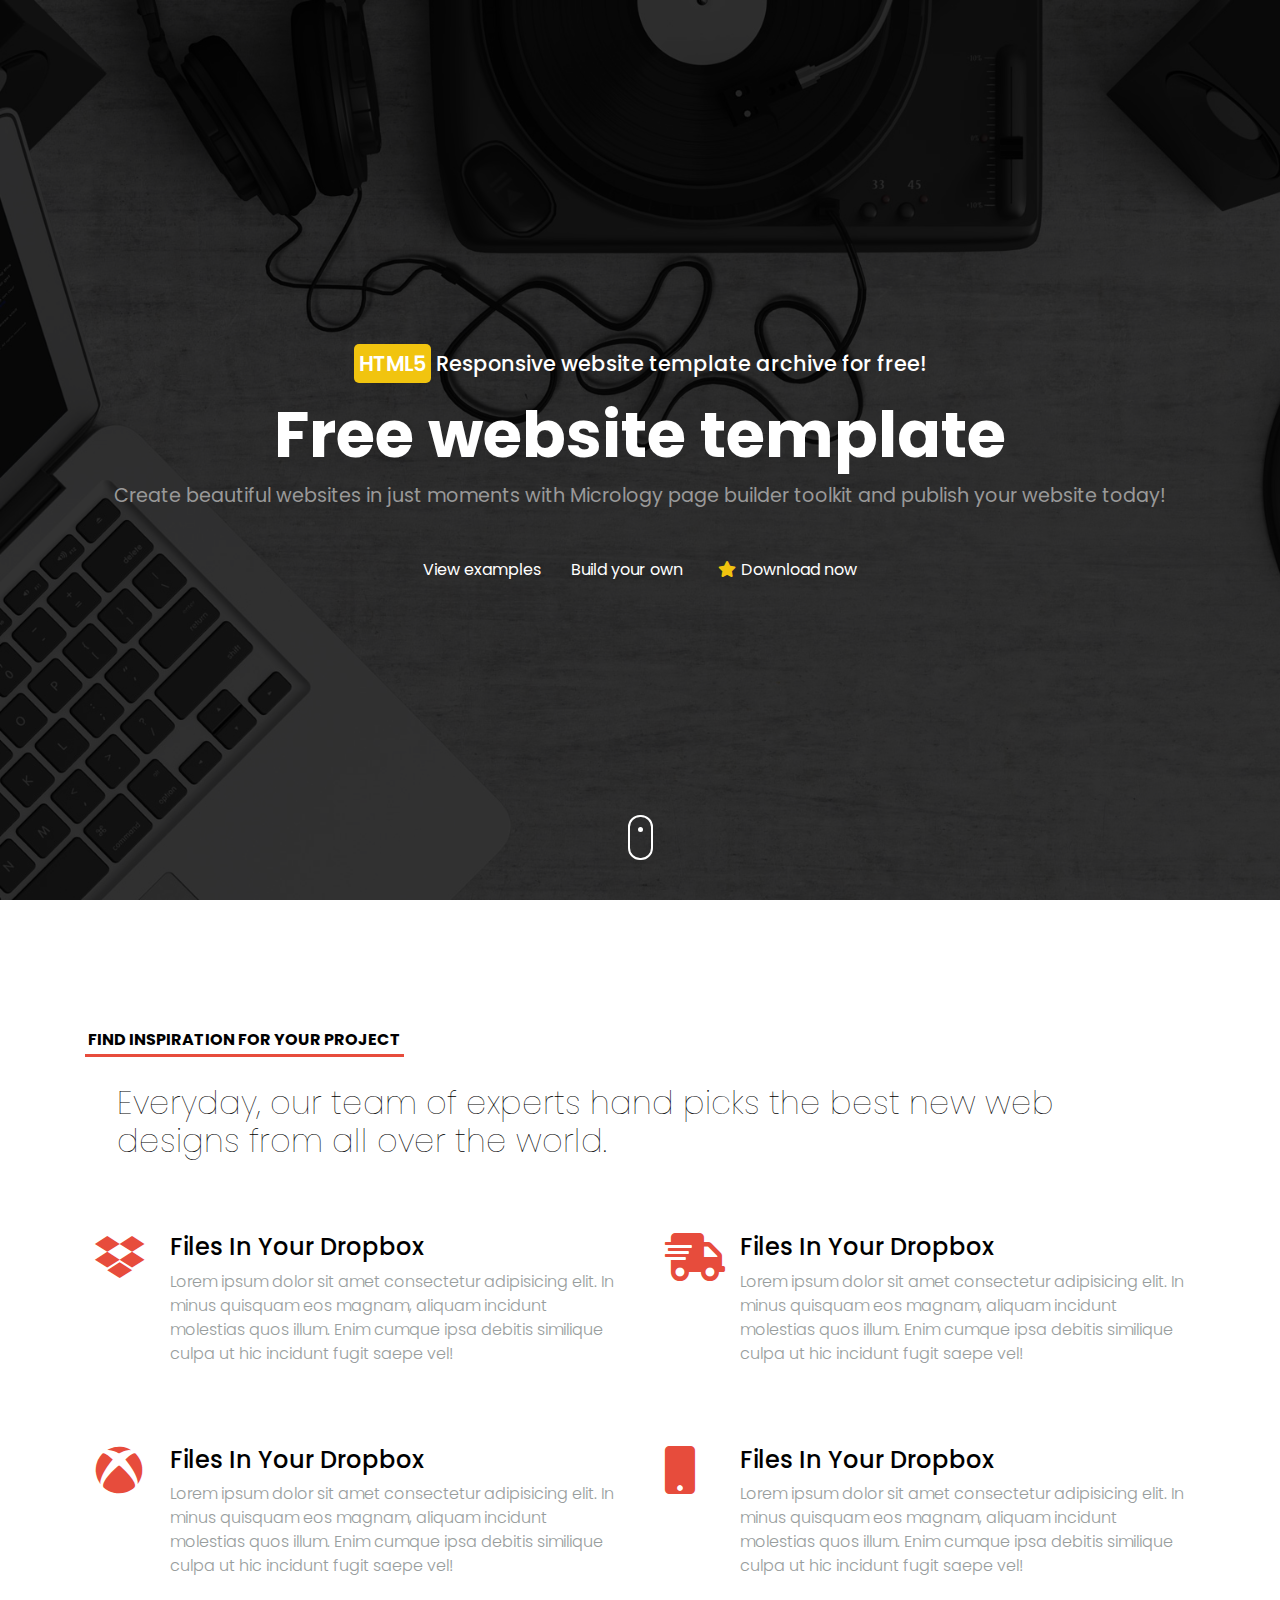
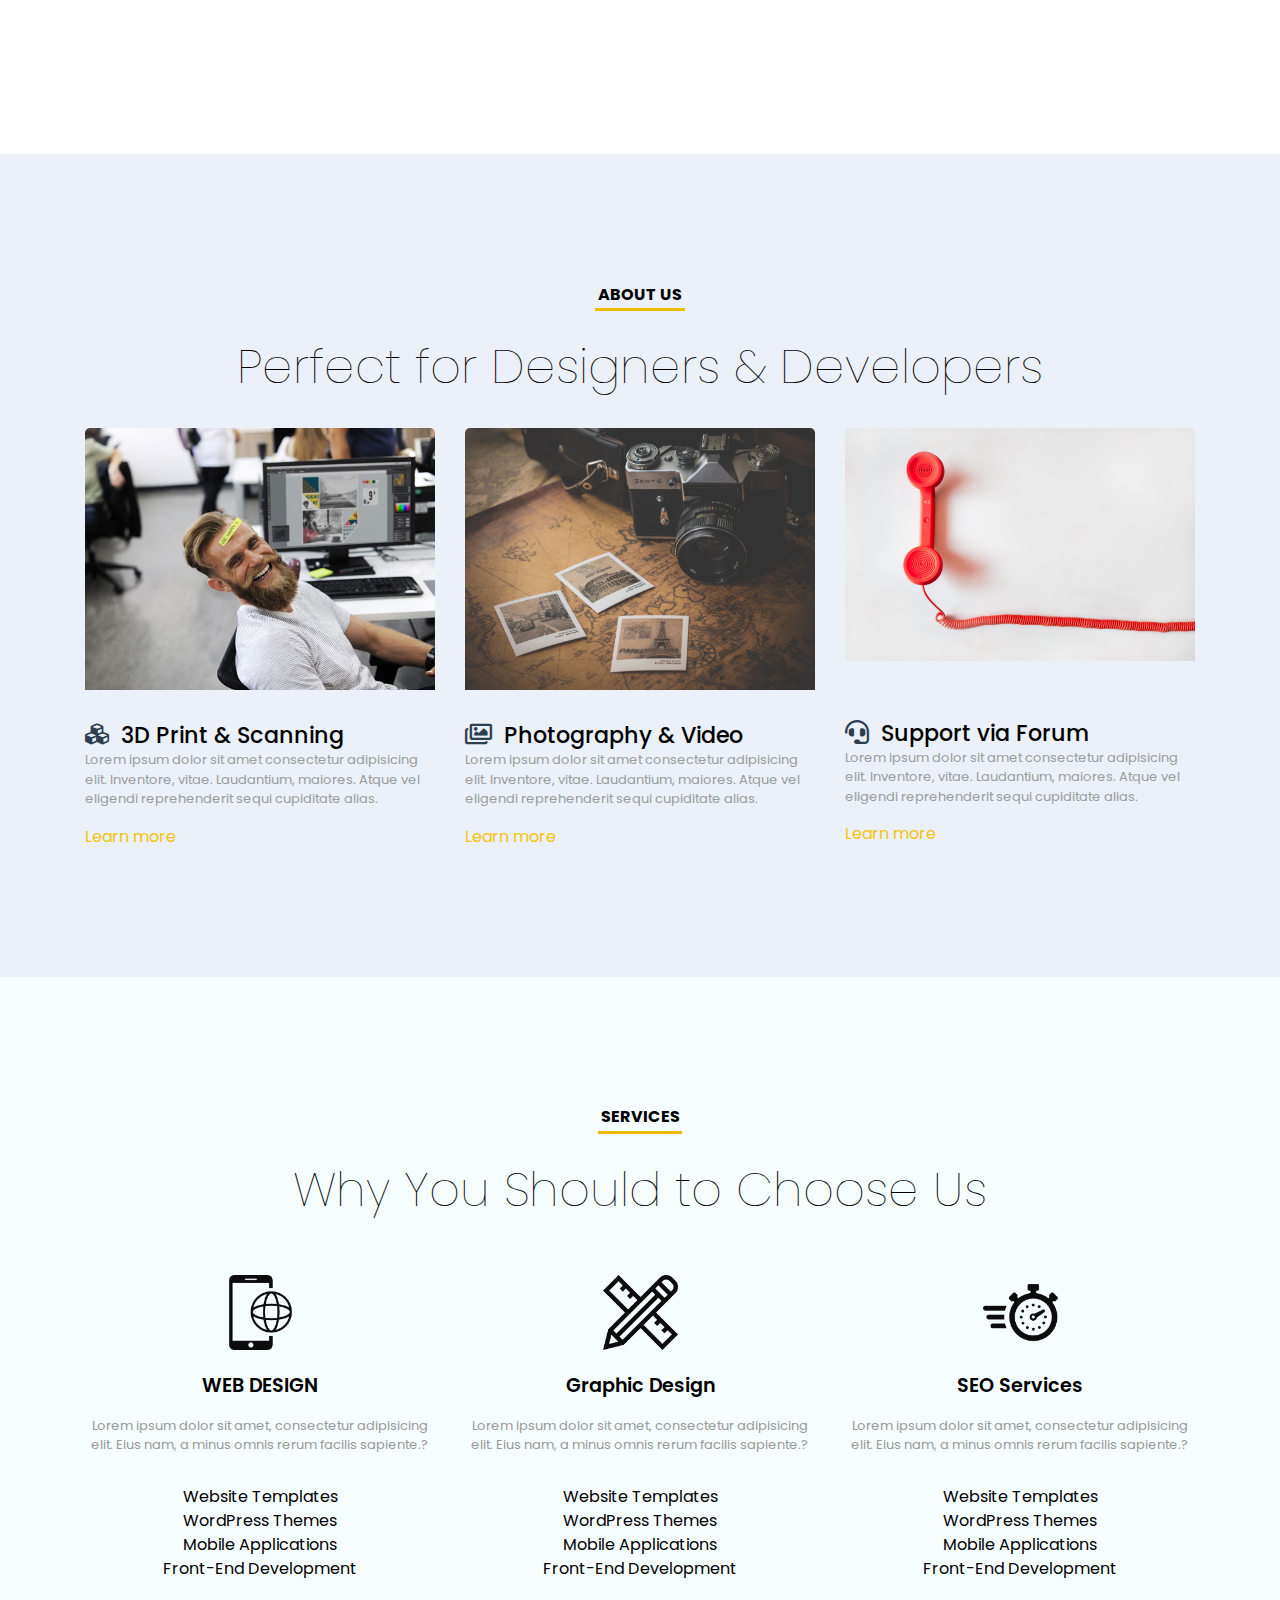
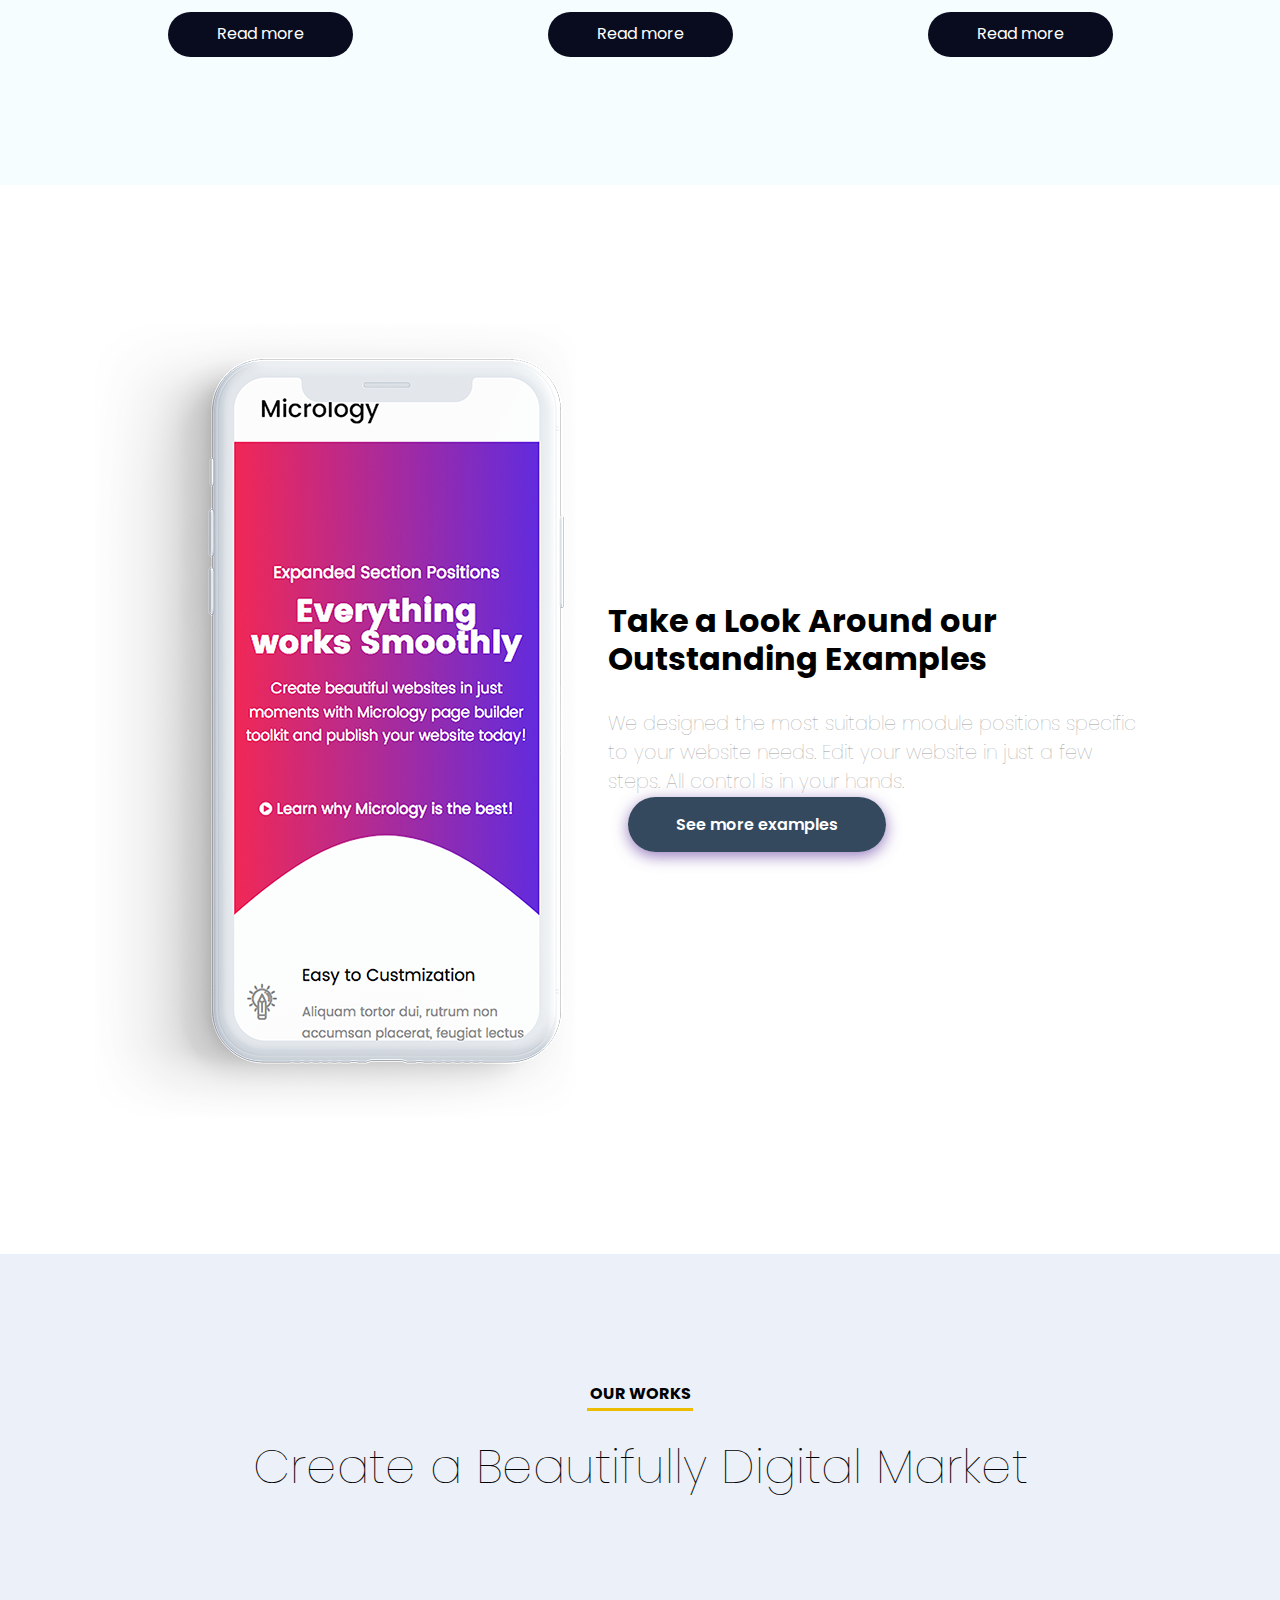
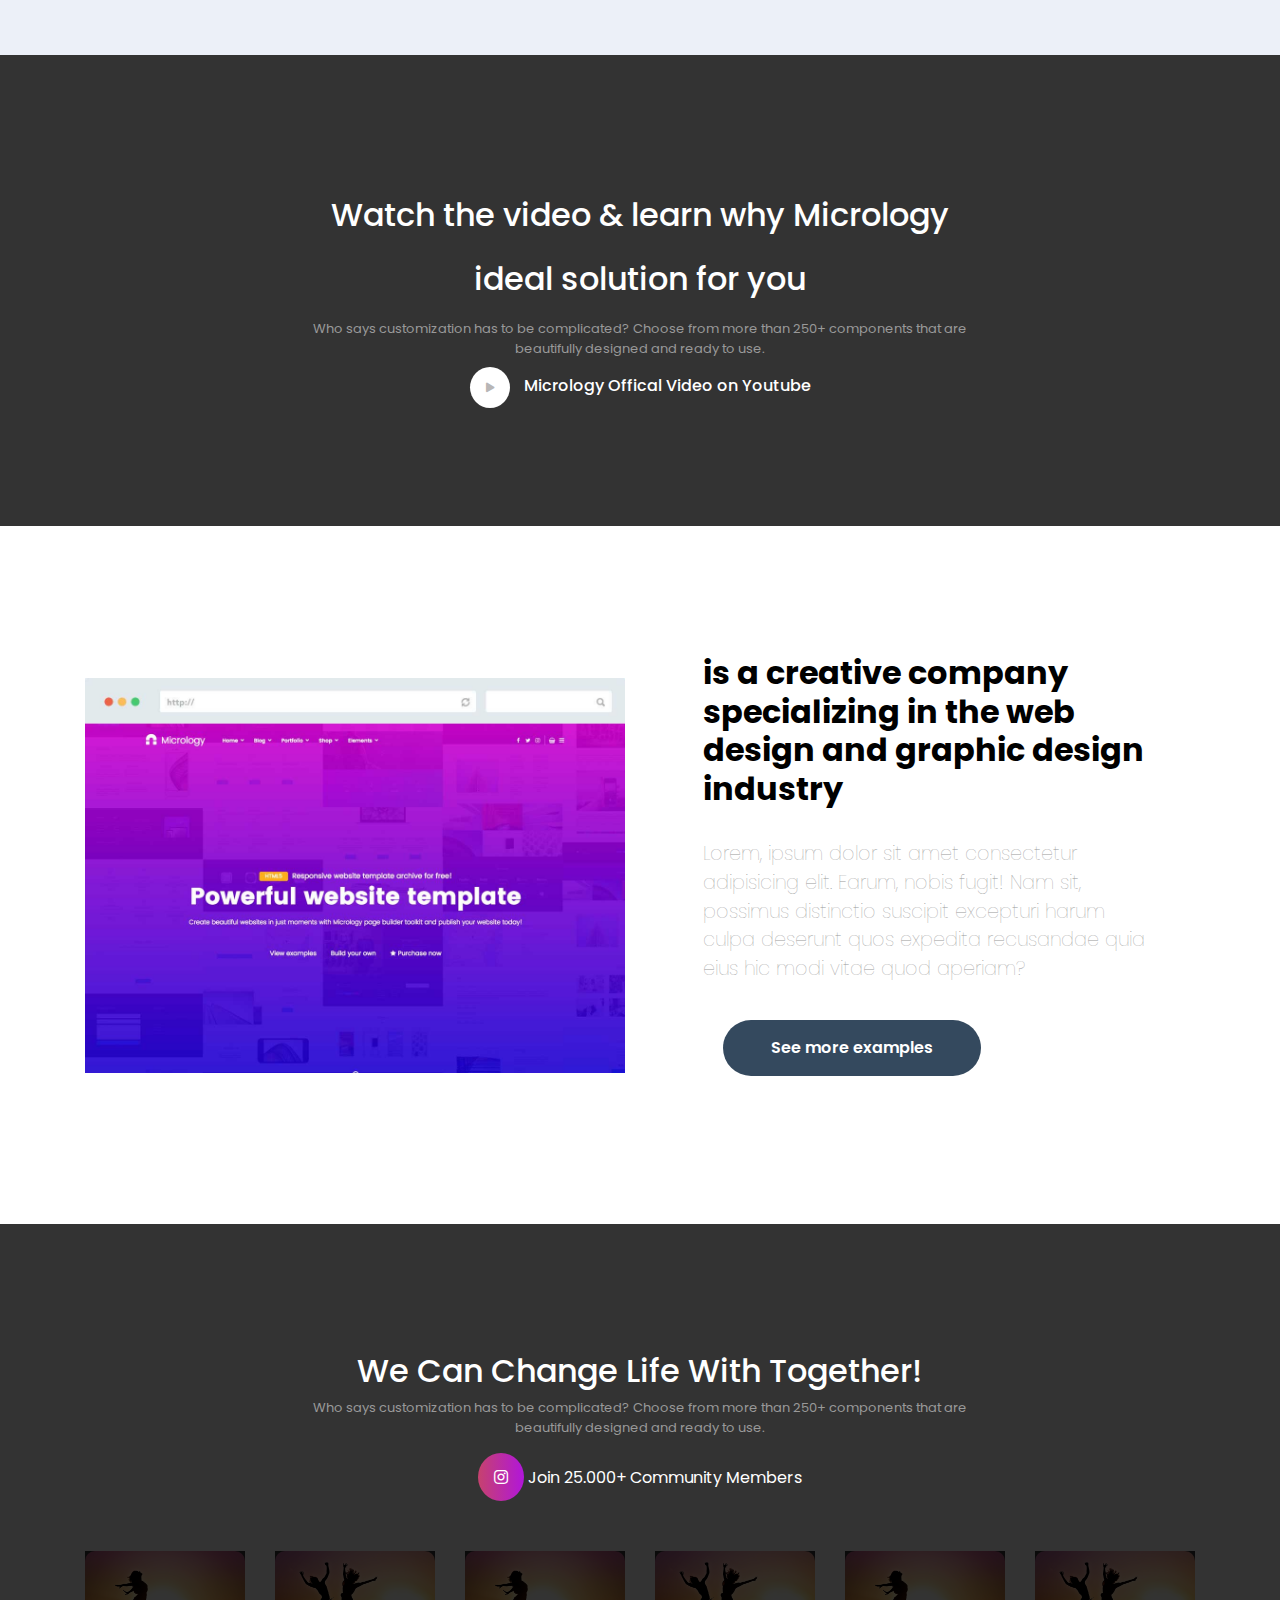
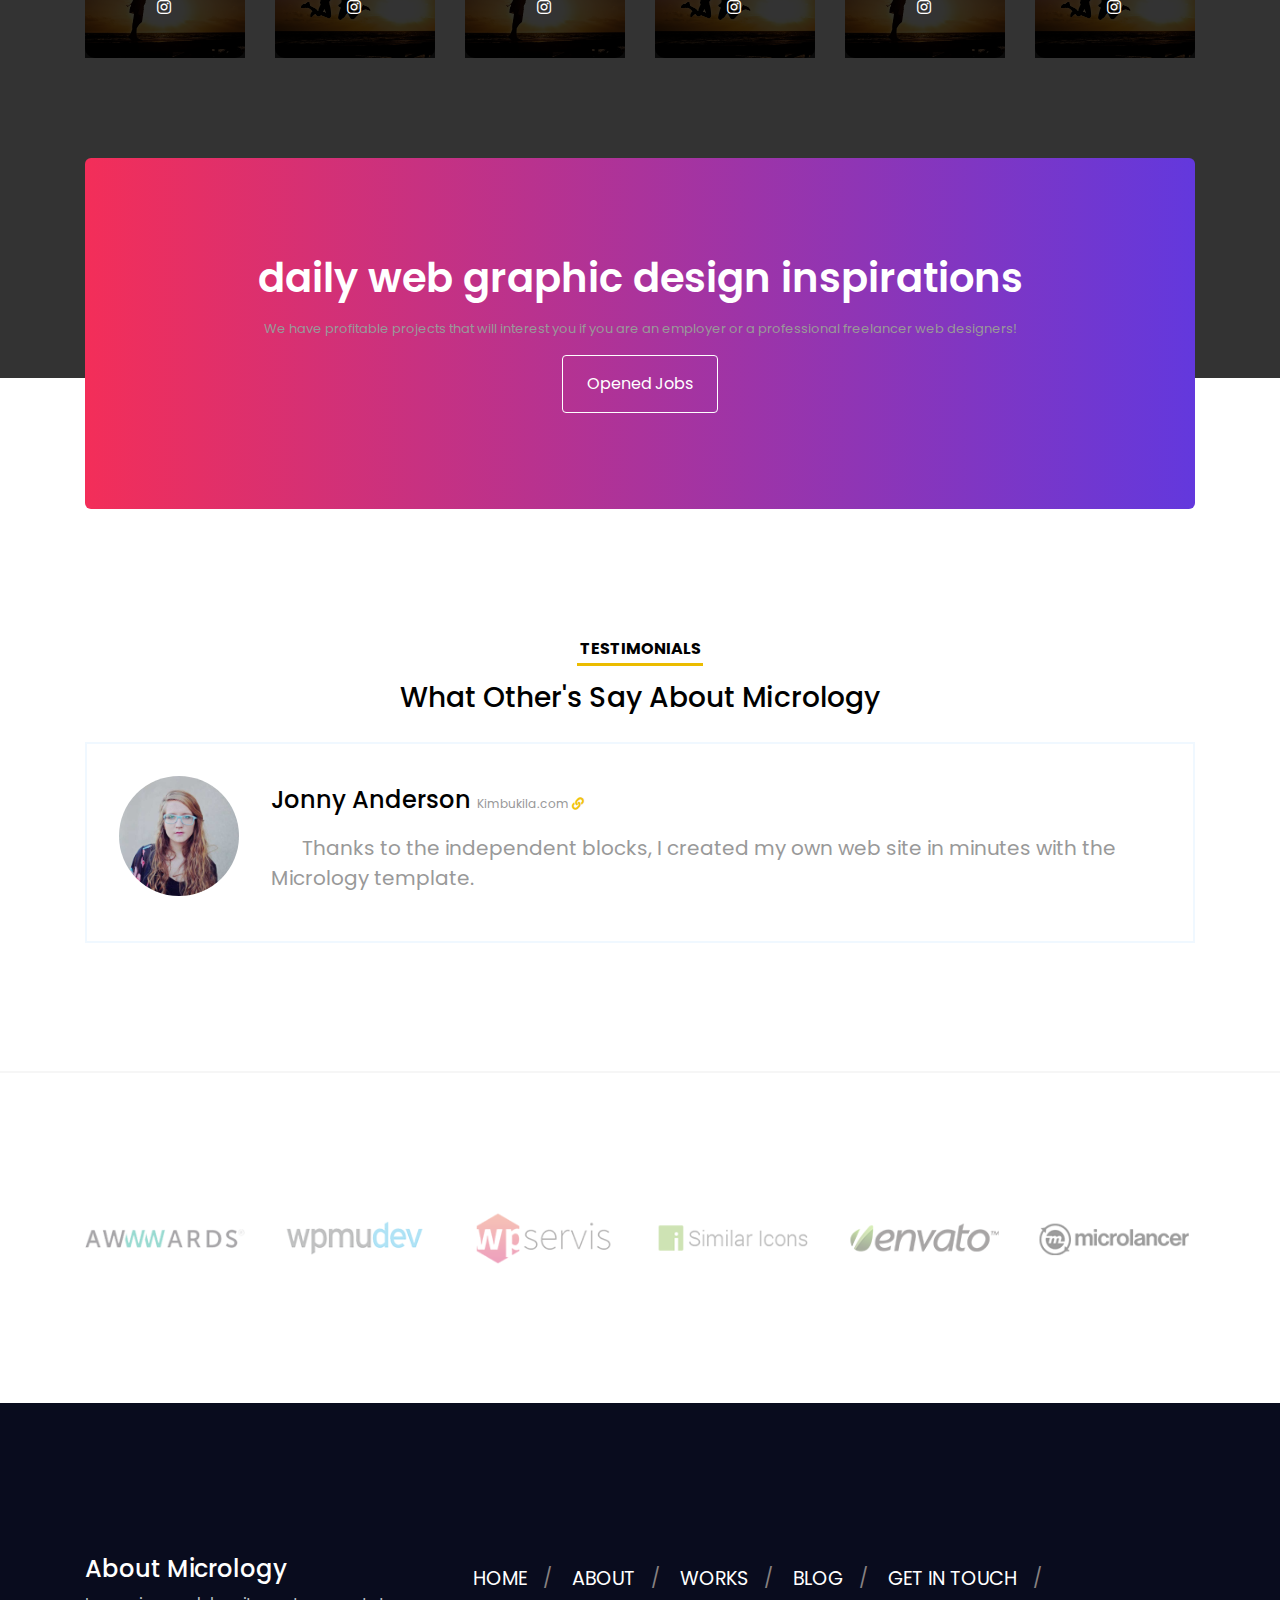
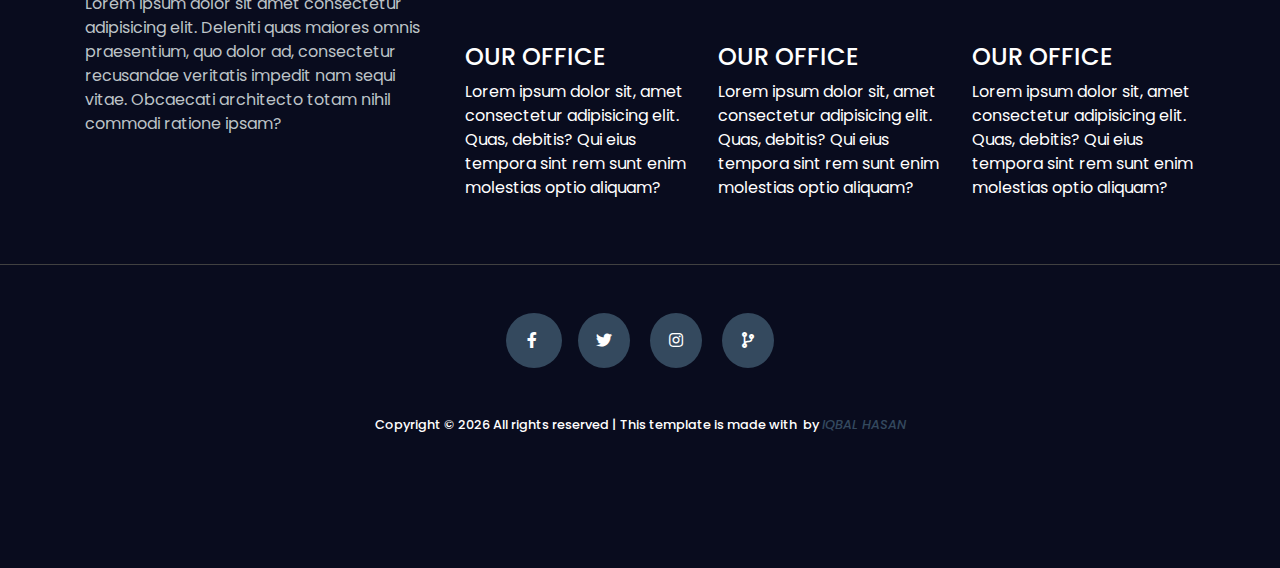
==== commit fa45e00d: "hover effect add" ====
--- a/index.html
+++ b/index.html
@@ -245,8 +245,8 @@
                                     <li>Front-End Development</li>
                                 </ul>
 
-                                <div class="services-card-button">
-                                    <a class="btn" href="#">Read more
+                                <div class="services-card-button ">
+                                    <a class="btn custom-btn custom-btn-hover" href="#">Read more
                                         <i class="fas fa-long-arrow-alt-right"></i>
                                     </a>
                                 </div>
@@ -273,7 +273,7 @@
                                 </ul>
 
                                 <div class="services-card-button">
-                                    <a class="btn" href="#">Read more
+                                    <a class="btn custom-btn custom-btn-hover" href="#">Read more
                                         <i class="fas fa-long-arrow-alt-right"></i>
                                     </a>
                                 </div>
@@ -300,7 +300,7 @@
                                 </ul>
 
                                 <div class="services-card-button">
-                                    <a class="btn" href="#">Read more
+                                    <a class="btn custom-btn custom-btn-hover" href="#">Read more
                                         <i class="fas fa-long-arrow-alt-right"></i>
                                     </a>
                                 </div>
@@ -327,7 +327,9 @@
                         <p>We designed the most suitable module positions specific to your website needs. Edit your
                             website in just a few steps.
                             All control is in your hands.</p>
-                        <a class="btn-grad" href="#">See more examples</a>
+                        <a class="btn-grad custom-btn" href="#">See more examples
+                            <i class="fas fa-long-arrow-alt-right"></i>
+                        </a>
                     </div>
                 </div>
             </div>
@@ -349,7 +351,7 @@
                     </div>
                     <div class="our-work-card-content">
                         <a href="#">
-                            <h3>Web Design Process</h3>
+                            Web Design Process
                         </a>
                         <p>Lorem ipsum dolor sit amet, consectetur adipisicing elit. Debitis quod ipsa, ad aspernatur.
                         </p>
@@ -371,7 +373,7 @@
                     </div>
                     <div class="our-work-card-content">
                         <a href="#">
-                            <h3>Web Design Process</h3>
+                            Web Design Process
                         </a>
                         <p>Lorem ipsum dolor sit amet, consectetur adipisicing elit. Debitis quod ipsa, ad aspernatur.
                         </p>
@@ -393,7 +395,7 @@
                     </div>
                     <div class="our-work-card-content">
                         <a href="#">
-                            <h3>Web Design Process</h3>
+                            Web Design Process
                         </a>
                         <p>Lorem ipsum dolor sit amet, consectetur adipisicing elit. Debitis quod ipsa, ad aspernatur.
                         </p>
@@ -415,7 +417,7 @@
                     </div>
                     <div class="our-work-card-content">
                         <a href="#">
-                            <h3>Web Design Process</h3>
+                            Web Design Process
                         </a>
                         <p>Lorem ipsum dolor sit amet, consectetur adipisicing elit. Debitis quod ipsa, ad aspernatur.
                         </p>
@@ -464,7 +466,8 @@
                         <p>Lorem, ipsum dolor sit amet consectetur adipisicing elit. Earum, nobis fugit! Nam sit,
                             possimus distinctio suscipit excepturi harum culpa deserunt quos expedita recusandae quia
                             eius hic modi vitae quod aperiam?</p>
-                        <a href="#">See more examples</a>
+                        <a class="btn example-02 custom-btn custom-btn-hover" href="#">See more examples<i
+                                class="fas fa-long-arrow-alt-right"></i></a>
                     </div>
                 </div>
 
@@ -474,6 +477,7 @@
 
     <!-- big-banner -->
     <section class="big-banner padding-8rem ">
+        <div class="overlay"></div>
         <div class="container">
             <div class="big-banner-title text-center">
                 <h2>We Can Change Life With Together!</h2>
--- a/css/style.css
+++ b/css/style.css
@@ -84,6 +84,34 @@
     outline: none;
 }
 
+.custom-btn {
+    padding: 0.6rem 3rem;
+    border-radius: 30px;
+    color: #ffff;
+    position: relative;
+    -webkit-transition: all 0.3s ease-in-out;
+    transition: all 0.3s ease-in-out;
+}
+
+.custom-btn i {
+    position: absolute;
+    right: 12%;
+    top: 36%;
+    display: none;
+    transition: all 0.6s ease-in-out;
+}
+
+.custom-btn-hover:hover {
+    padding-right: 3.5rem;
+    color: #fff;
+    background: #f1c40f;
+}
+
+.custom-btn:hover i {
+    display: inline-block;
+    color: #fff;
+}
+
 /*==========================================================
                 Custom Css
 ===========================================================*/
@@ -108,6 +136,11 @@
     bottom: 0;
     right: 0;
     background-color: rgba(0, 0, 0, 0.8);
+    transition: 0.5s all ease-in-out;
+    -webkit-transition: 0.5s all ease-in-out;
+    -moz-transition: 0.5s all ease-in-out;
+    -ms-transition: 0.5s all ease-in-out;
+    -o-transition: 0.5s all ease-in-out;
 }
 
 .hero-header {}
@@ -384,32 +417,10 @@
 
 .services-card-button {}
 
-.services-card-button a i {
-    position: absolute;
-    right: 20px;
-    top: 14px;
-    display: none;
-}
+.services-card-button a i {}
 
 .services-card-button a {
     background: #090c1e;
-    padding: 0.6rem 3rem;
-    border-radius: 30px;
-    color: #ffff;
-    position: relative;
-    -webkit-transition: all 0.3s ease-in-out;
-    transition: all 0.3s ease-in-out;
-}
-
-.services-card-button a:hover i {
-    display: inline-block;
-    color: #fff;
-}
-
-.services-card-button a:hover {
-    padding: 0.6rem 3.5rem;
-    color: #fff;
-    background: #f1c40f;
 }
 
 /* example area start */
@@ -435,7 +446,9 @@
     font-weight: 100;
 }
 
-.example-title a {}
+.example-title a {
+    background: #34495e;
+}
 
 .example-title a {
     font-size: 1rem;
@@ -467,7 +480,10 @@
     -webkit-transition: all .4s ease-in-out;
     transition: all .4s ease-in-out;
     color: #d7cea9;
-}
+    padding: 1rem 4rem;
+}
+
+.example-02 {}
 
 /* our-work area start */
 
@@ -496,9 +512,17 @@
     padding: 2rem;
 }
 
-.our-work-card-content a {}
-
-.our-work-card-content a h3 {}
+.our-work-card-content a {
+    text-decoration: none;
+    color: #2a2a2a;
+    font-size: 1.3rem;
+    font-weight: 600;
+    transition: all 0.3s ease-in-out;
+}
+
+.our-work-card-content a:hover {
+    color: #f1c40f;
+}
 
 .our-work-card-content p {}
 
@@ -601,6 +625,12 @@
     color: #fff;
     border: 1px solid #fff;
     padding: 1rem 1.5rem;
+    
+    transition: all 0.8s ease-in-out;
+}
+.hero-card a:hover{
+    background: #f1c40f;
+    border-color: transparent;
 }
 
 .big-banner-title {
@@ -618,6 +648,15 @@
 .big-banner-title a {
     color: #fff;
     text-decoration: none;
+    transition: 0.5s all ease-out;
+    -webkit-transition: 0.5s all ease-out;
+    -moz-transition: 0.5s all ease-out;
+    -ms-transition: 0.5s all ease-out;
+    -o-transition: 0.5s all ease-out;
+}
+
+.big-banner-title a:hover {
+    color: #f1c40f;
 }
 
 .big-banner-title a i {
@@ -642,6 +681,19 @@
     top: 45%;
     left: 45%;
     color: #fff;
+    transition: 0.5s all ease-in-out;
+    -webkit-transition: 0.5s all ease-in-out;
+    -moz-transition: 0.5s all ease-in-out;
+    -ms-transition: 0.5s all ease-in-out;
+    -o-transition: 0.5s all ease-in-out;
+}
+
+.big-banner-box:hover i {
+    display: none;
+}
+
+.big-banner-box:hover .overlay {
+    display: none;
 }
 
 .big-banner-box img {
@@ -777,7 +829,9 @@
     color: #878181;
 }
 
-.footer-nav nav ul li a:hover {color: #f1c40f;}
+.footer-nav nav ul li a:hover {
+    color: #f1c40f;
+}
 
 .widget-address {}
 
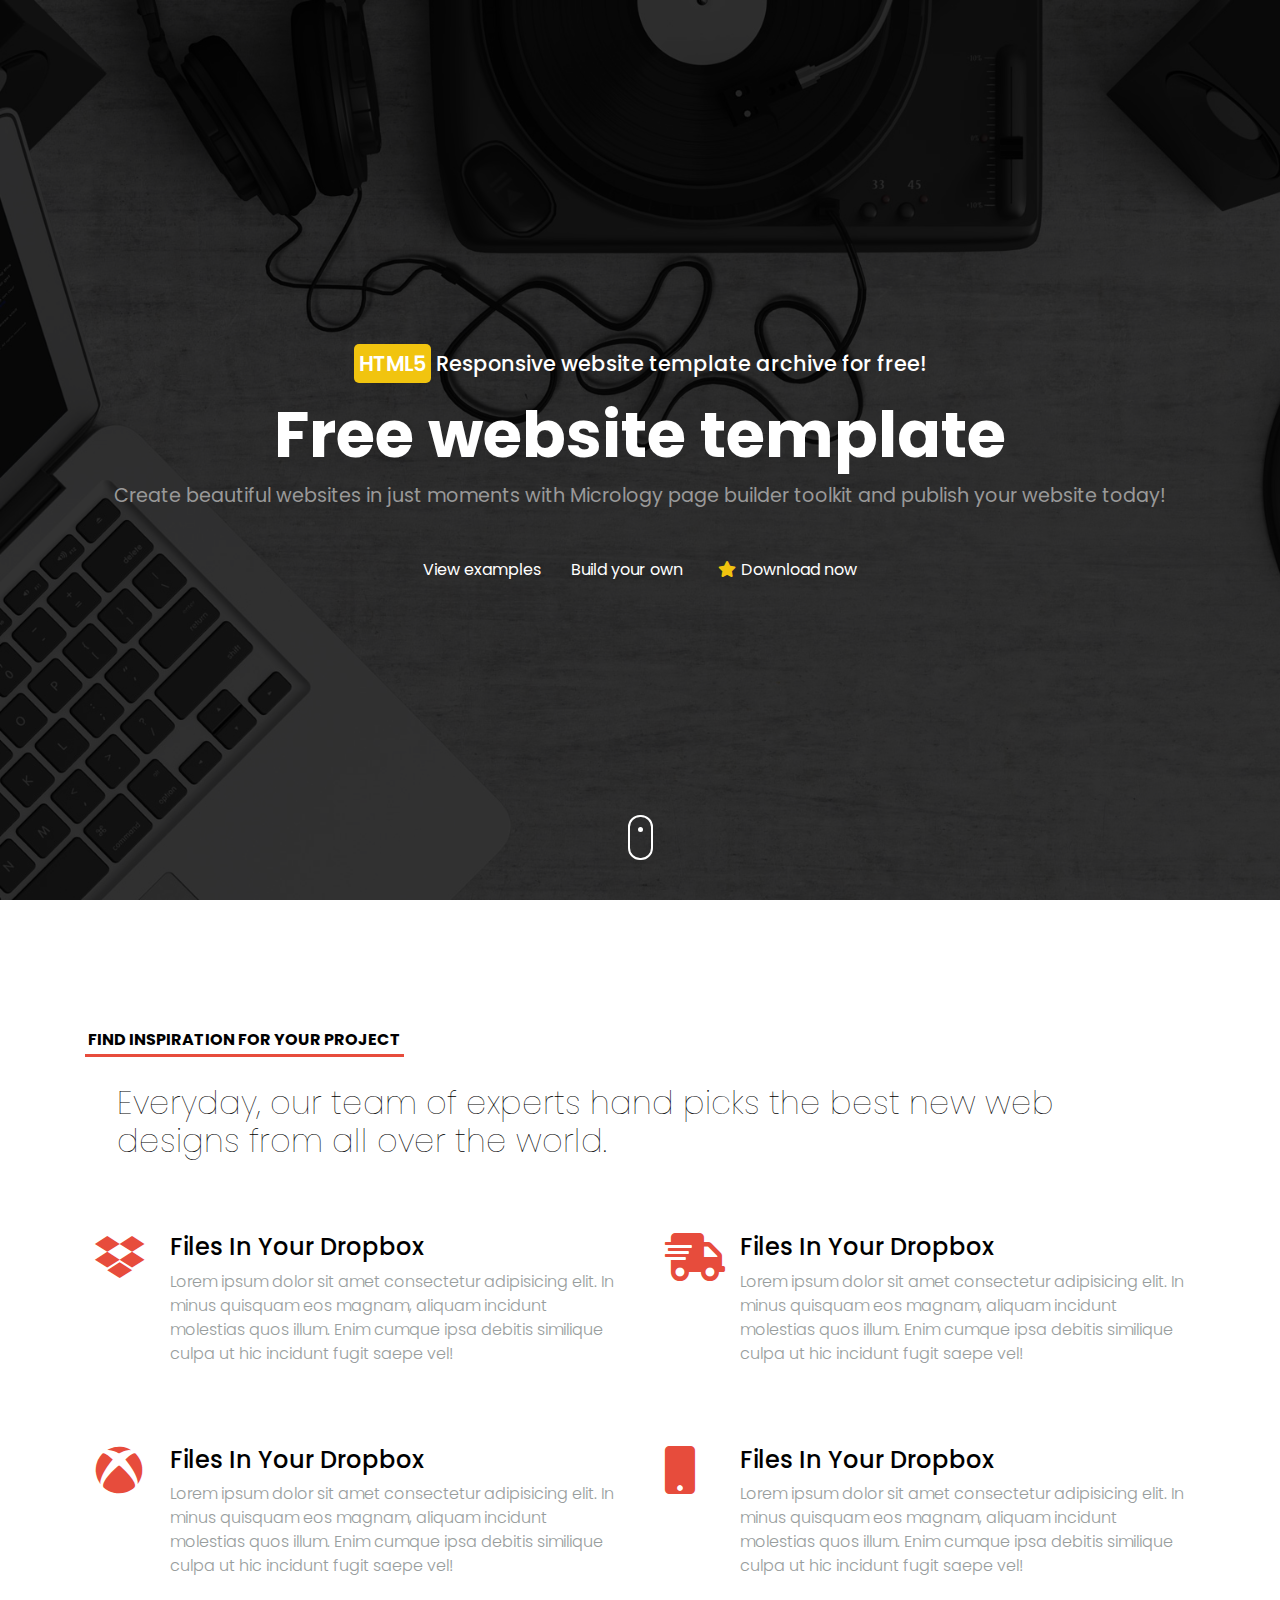
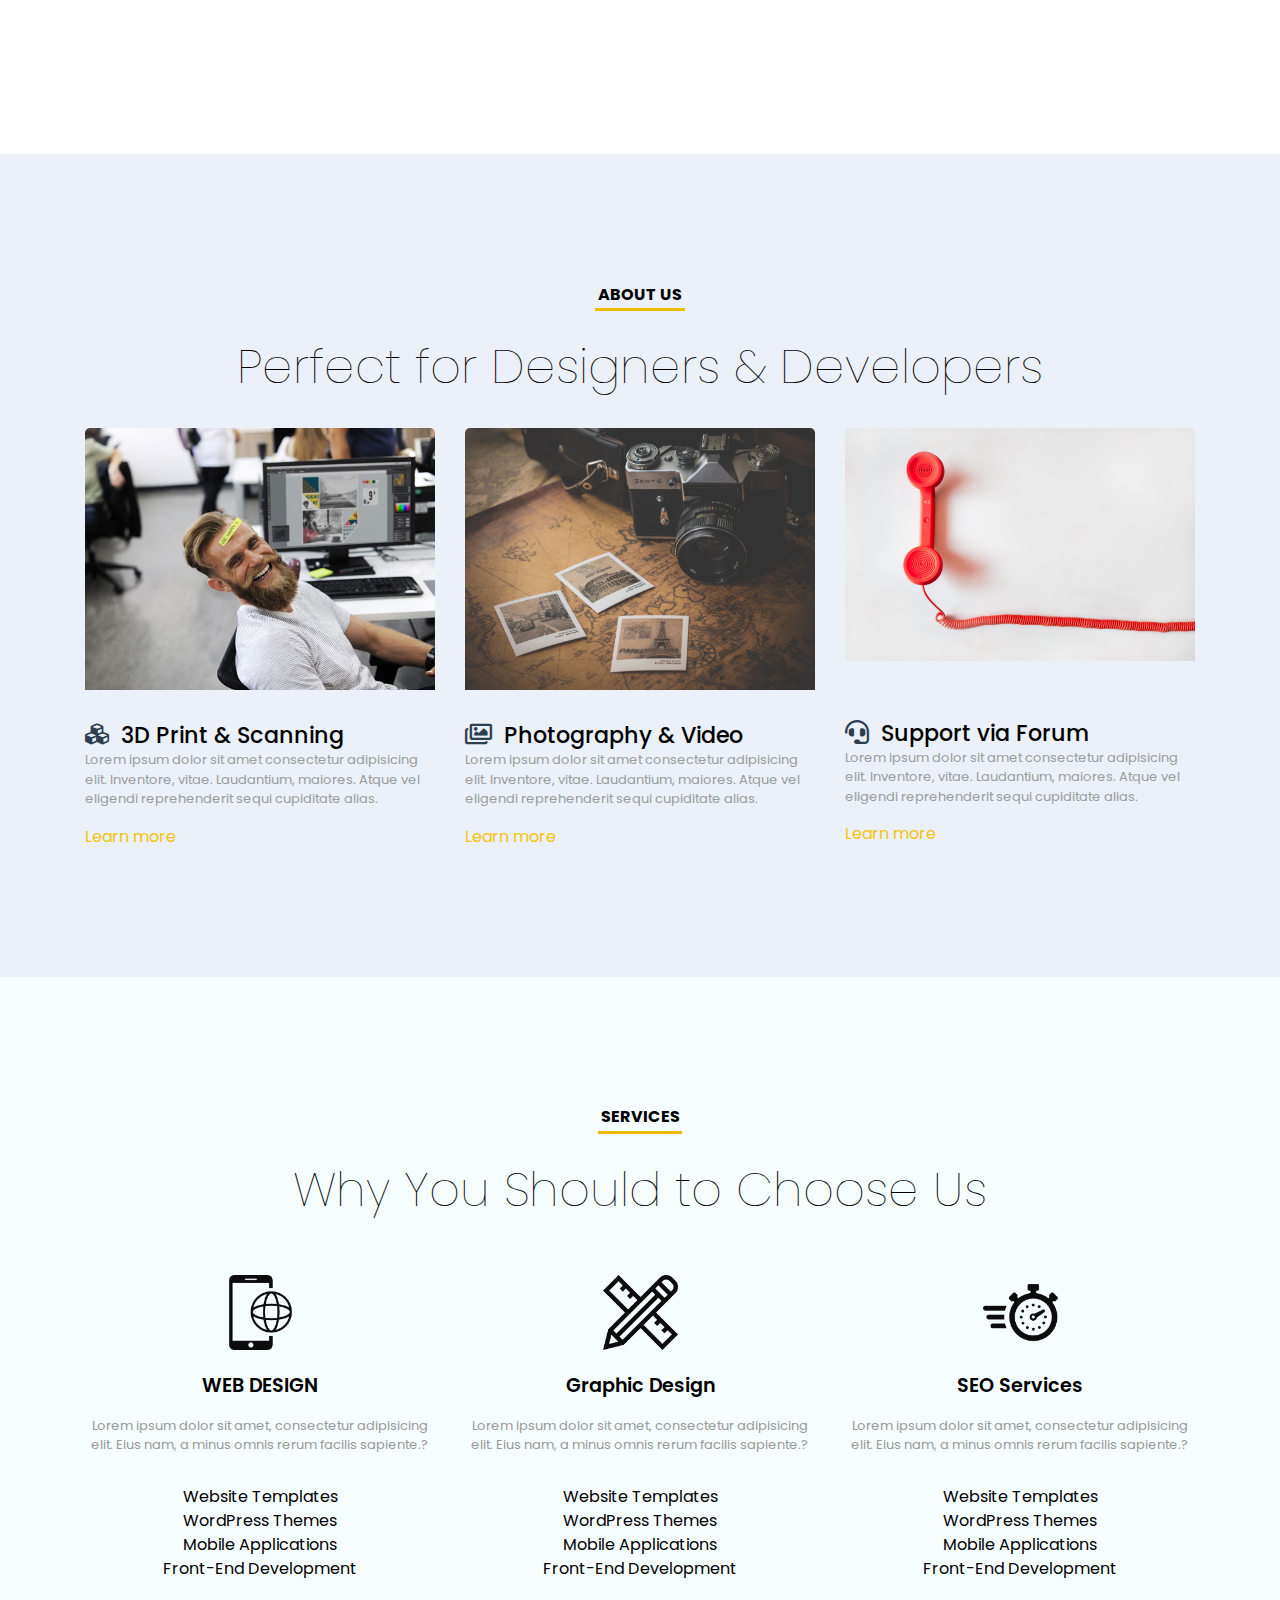
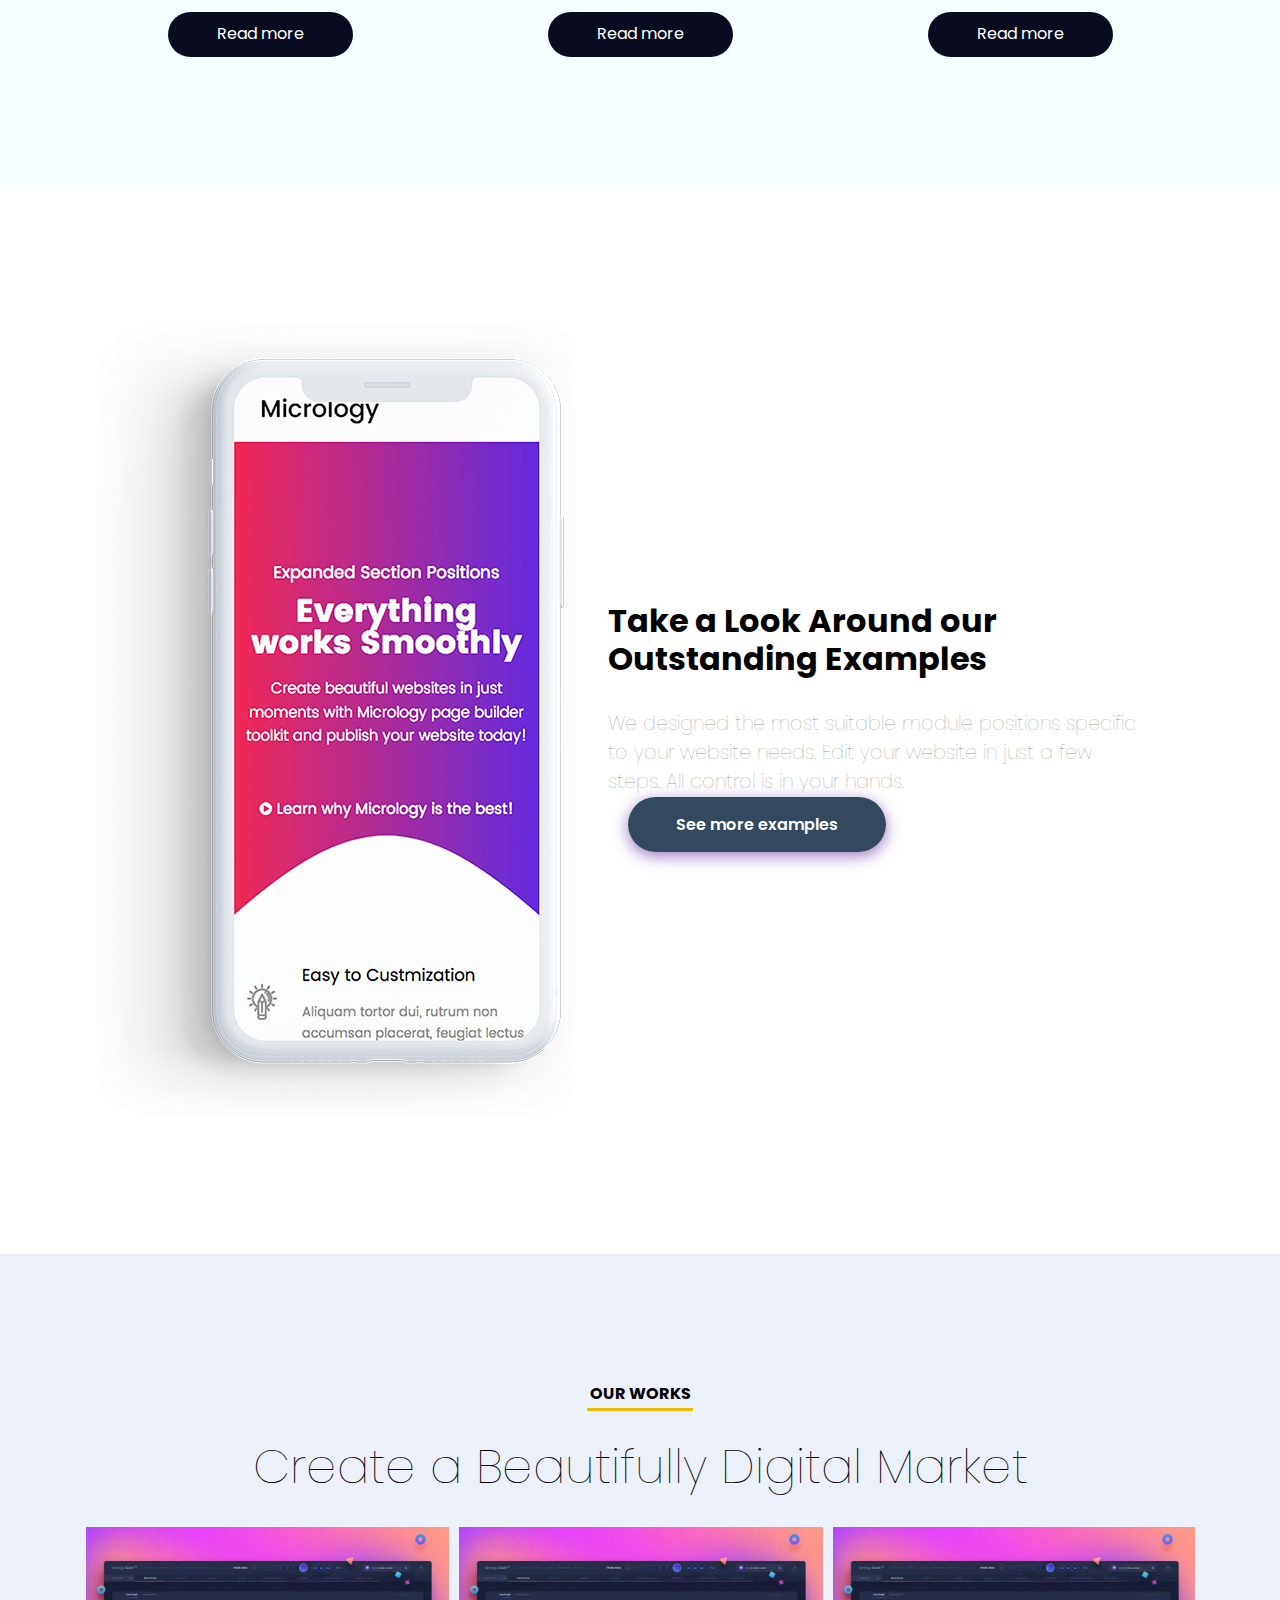
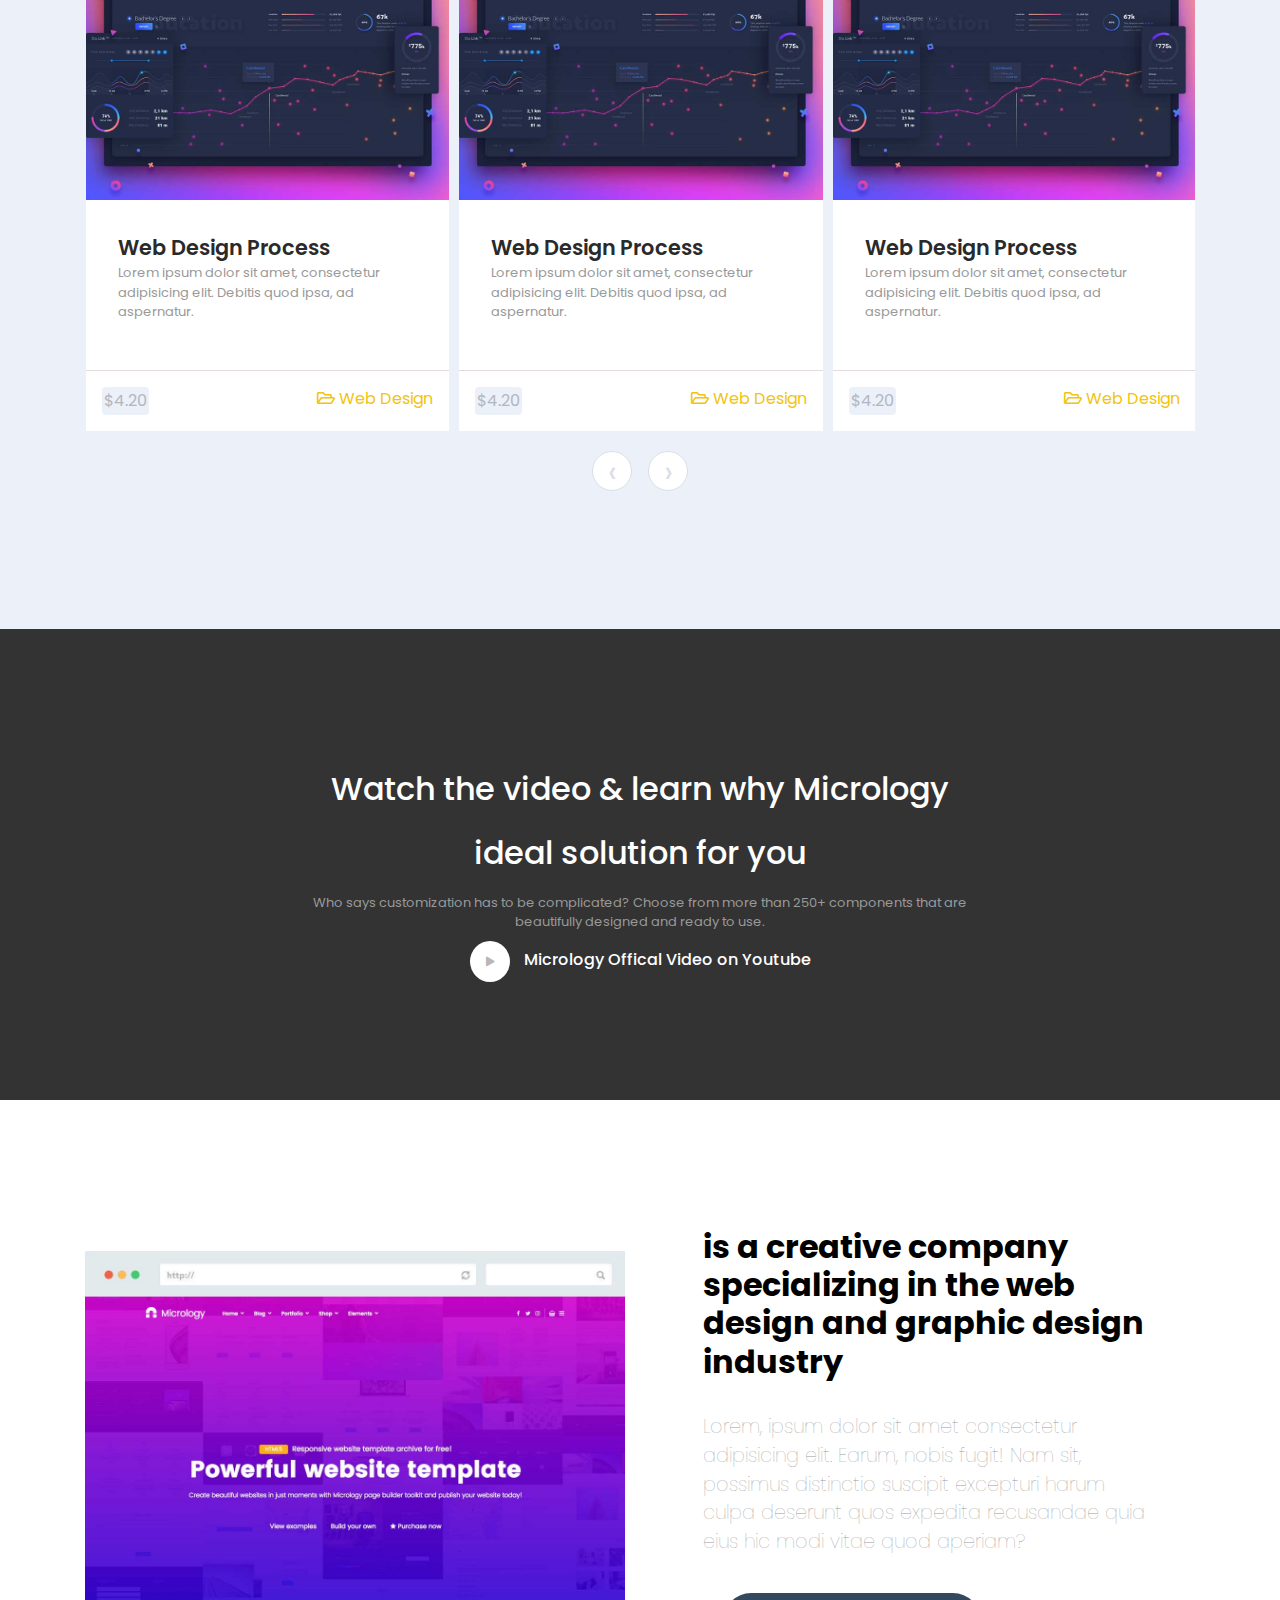
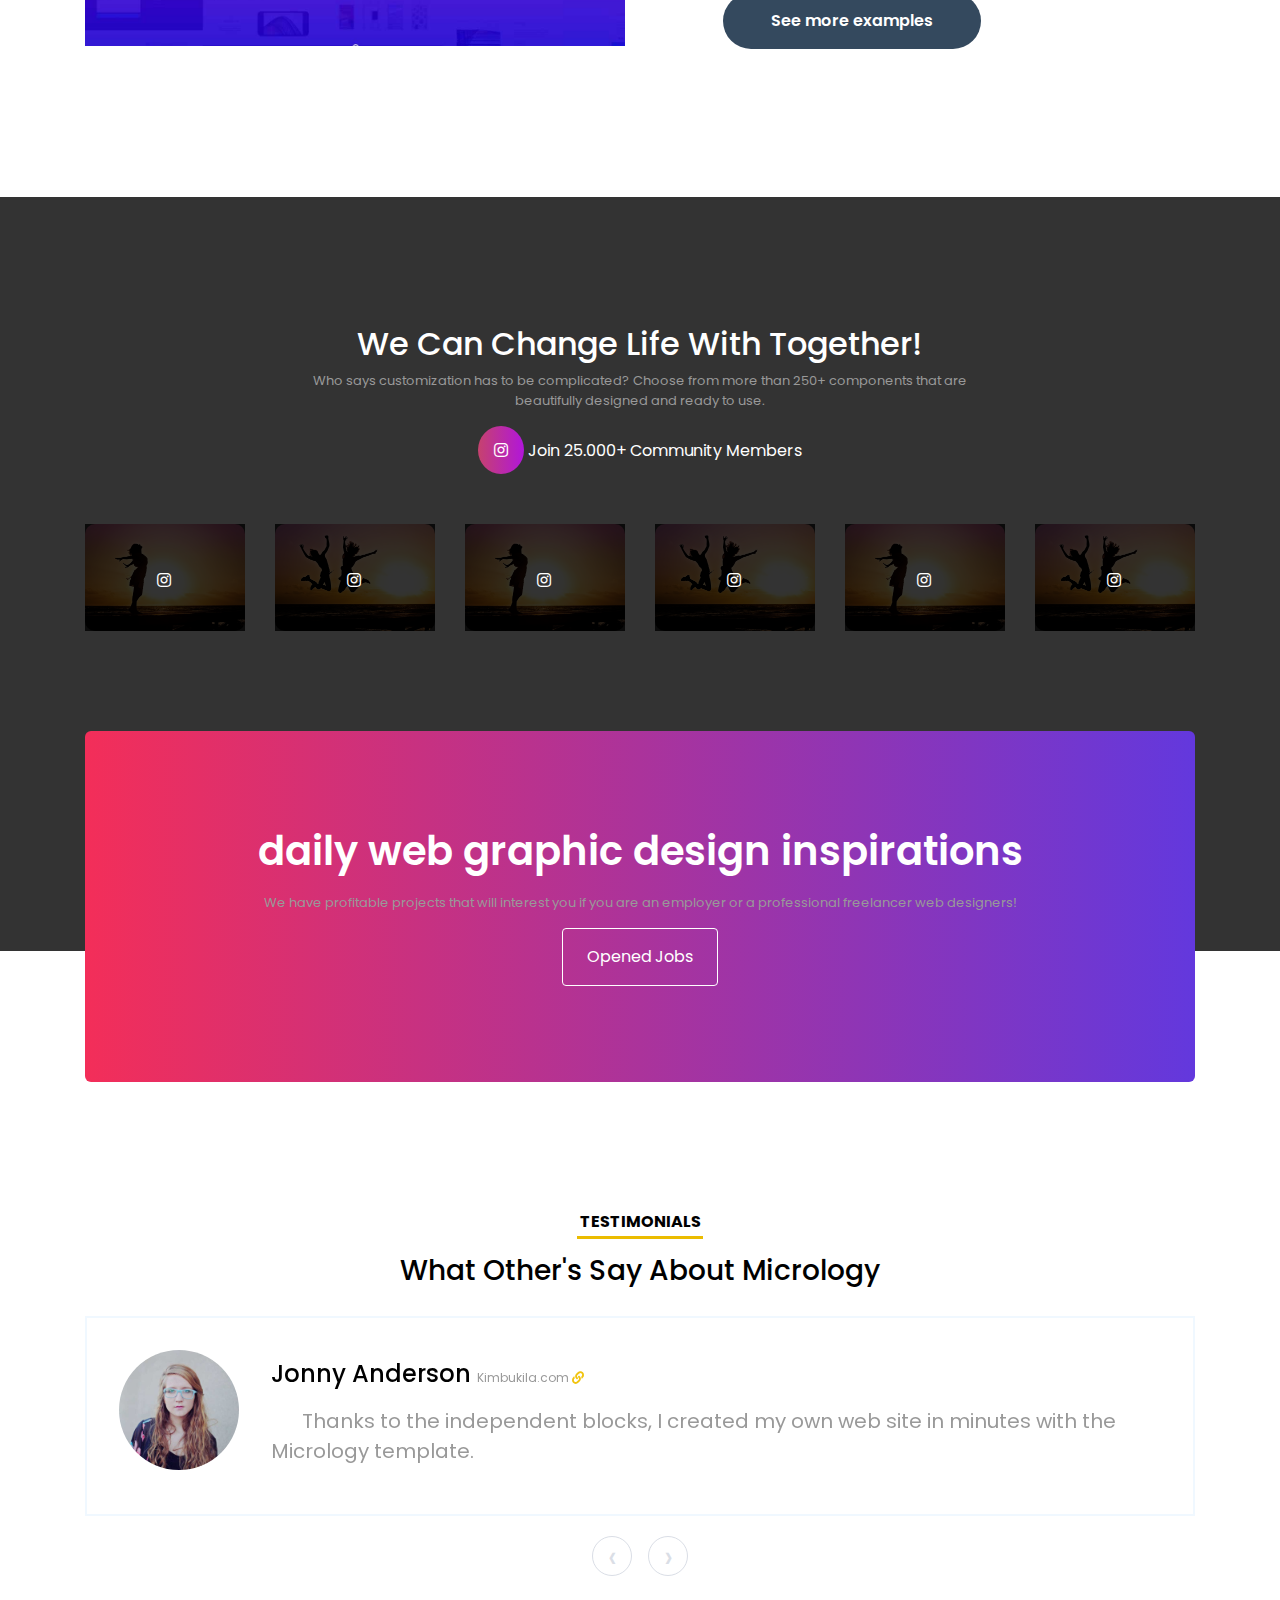
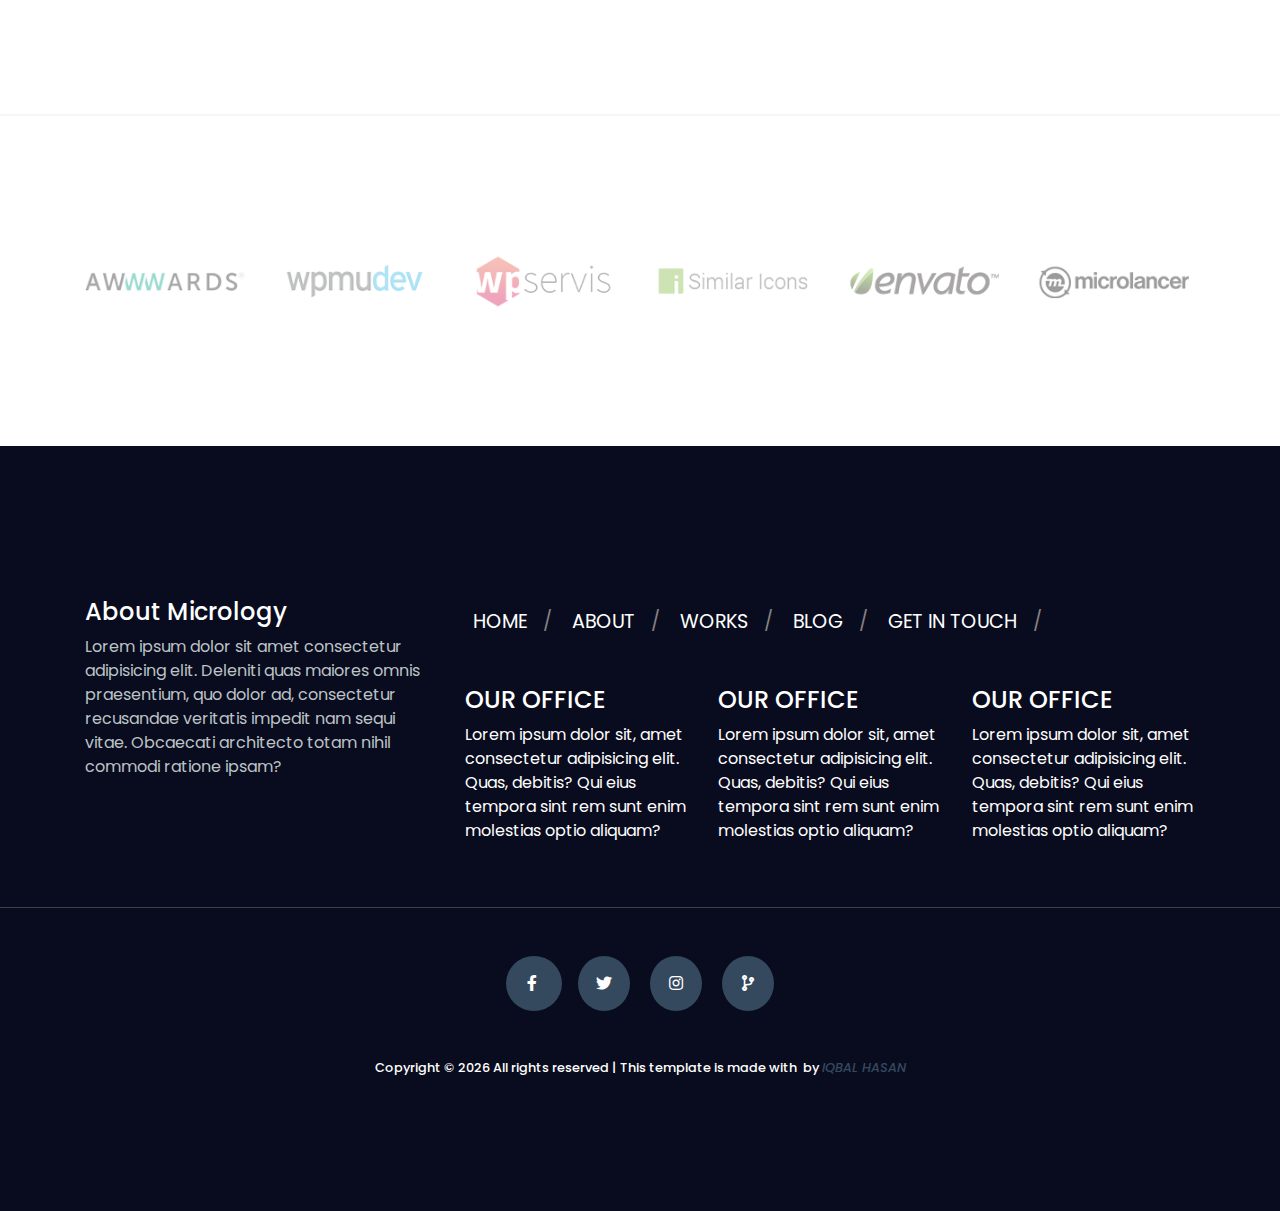
==== commit 78b2c200: "responcive css add" ====
--- a/index.html
+++ b/index.html
@@ -28,6 +28,7 @@
 
     <!-- custom css -->
     <link rel="stylesheet" href="css/style.css">
+    <link rel="stylesheet" href="css/responsive.css">
 
 
 
@@ -39,6 +40,7 @@
         <div class="overlay"></div>
         <section class="hero-header">
             <div class="container">
+                <!-- home-content -->
                 <div class="home-content">
                     <div class="content-inner">
                         <div class="content">
@@ -316,12 +318,12 @@
     <section class="example padding-8rem ">
         <div class="container">
             <div class="row align-items-center">
-                <div class="col-md-5">
+                <div class="col-md-5 col-sm-6">
                     <div class="example-img">
                         <img src="img/example-device.png" alt="">
                     </div>
                 </div>
-                <div class="col-md-7">
+                <div class="col-md-7 col-sm-6">
                     <div class="example-title">
                         <h3>Take a Look Around our Outstanding Examples</h3>
                         <p>We designed the most suitable module positions specific to your website needs. Edit your
@@ -343,7 +345,7 @@
                 <h2 class="sub-title">Create a Beautifully Digital Market</h2>
             </div>
 
-            <div class="our-work-slider owl-carousel owl-theme">
+            <div id="our-work-slider" class=" owl-carousel owl-theme">
                 <!-- 1st -->
                 <div class="our-work-card">
                     <div class="our-work-card-img">
@@ -563,17 +565,74 @@
                 <h5 class="title"> testimonials</h5>
                 <h3 class="sub-titile">What Other's Say About Micrology</h3>
             </div>
-            <div class="testimonial-slider clearfix">
-                <img class="rounded-circle img-fluid float-left" src="img/team_01.jpg" alt="">
-                <h3 class="">Jonny Anderson <small>
-                        <a href="#">Kimbukila.com <i class="fa fa-link"></i></a>
-                    </small></h3>
-                <blockquote class="blockquote">
-                    Thanks to the independent blocks, I created my own web site in minutes with the
-                    Micrology template.
-                </blockquote>
-            </div>
-
+            <div id="testimonial-slider" class="owl-carousel owl-theme">
+                <!-- 1st  -->
+                <div class="testimonial-slider clearfix">
+                    <img class="rounded-circle img-fluid float-left" src="img/team_01.jpg" alt="">
+                    <h3 class="">Jonny Anderson <small>
+                            <a href="#">Kimbukila.com <i class="fa fa-link"></i></a>
+                        </small></h3>
+                    <blockquote class="blockquote">
+                        Thanks to the independent blocks, I created my own web site in minutes with the
+                        Micrology template.
+                    </blockquote>
+                </div>
+                <!-- 2nd  -->
+                <div class="testimonial-slider clearfix">
+                    <img class="rounded-circle img-fluid float-left" src="img/team_01.jpg" alt="">
+                    <h3 class="">Jonny Anderson <small>
+                            <a href="#">Kimbukila.com <i class="fa fa-link"></i></a>
+                        </small></h3>
+                    <blockquote class="blockquote">
+                        Thanks to the independent blocks, I created my own web site in minutes with the
+                        Micrology template.
+                    </blockquote>
+                </div>
+                <!-- 3rd  -->
+                <div class="testimonial-slider clearfix">
+                    <img class="rounded-circle img-fluid float-left" src="img/team_01.jpg" alt="">
+                    <h3 class="">Jonny Anderson <small>
+                            <a href="#">Kimbukila.com <i class="fa fa-link"></i></a>
+                        </small></h3>
+                    <blockquote class="blockquote">
+                        Thanks to the independent blocks, I created my own web site in minutes with the
+                        Micrology template.
+                    </blockquote>
+                </div>
+                <!-- 4th  -->
+                <div class="testimonial-slider clearfix">
+                    <img class="rounded-circle img-fluid float-left" src="img/team_01.jpg" alt="">
+                    <h3 class="">Jonny Anderson <small>
+                            <a href="#">Kimbukila.com <i class="fa fa-link"></i></a>
+                        </small></h3>
+                    <blockquote class="blockquote">
+                        Thanks to the independent blocks, I created my own web site in minutes with the
+                        Micrology template.
+                    </blockquote>
+                </div>
+                <!-- 5th  -->
+                <div class="testimonial-slider clearfix">
+                    <img class="rounded-circle img-fluid float-left" src="img/team_01.jpg" alt="">
+                    <h3 class="">Jonny Anderson <small>
+                            <a href="#">Kimbukila.com <i class="fa fa-link"></i></a>
+                        </small></h3>
+                    <blockquote class="blockquote">
+                        Thanks to the independent blocks, I created my own web site in minutes with the
+                        Micrology template.
+                    </blockquote>
+                </div>
+                <!-- 6th  -->
+                <div class="testimonial-slider clearfix">
+                    <img class="rounded-circle img-fluid float-left" src="img/team_01.jpg" alt="">
+                    <h3 class="">Jonny Anderson <small>
+                            <a href="#">Kimbukila.com <i class="fa fa-link"></i></a>
+                        </small></h3>
+                    <blockquote class="blockquote">
+                        Thanks to the independent blocks, I created my own web site in minutes with the
+                        Micrology template.
+                    </blockquote>
+                </div>
+            </div>
         </div>
     </section>
     <!-- client Area Start -->
@@ -732,8 +791,7 @@
     <!--------------- javascript area ---------------------->
 
     <!-- jquery library -->
-    <script src="https://code.jquery.com/jquery-3.4.1.min.js"
-        integrity="sha256-CSXorXvZcTkaix6Yvo6HppcZGetbYMGWSFlBw8HfCJo=" crossorigin="anonymous"></script>
+    <script src="js/jquery-3.4.1.slim.min.js"></script>
     <!-- bootstrap script-->
     <script src="js/bootstrap.min.js"></script>
     <!-- owl.carousel -->
--- a/css/style.css
+++ b/css/style.css
@@ -625,10 +625,10 @@
     color: #fff;
     border: 1px solid #fff;
     padding: 1rem 1.5rem;
-    
     transition: all 0.8s ease-in-out;
 }
-.hero-card a:hover{
+
+.hero-card a:hover {
     background: #f1c40f;
     border-color: transparent;
 }
@@ -718,8 +718,9 @@
 }
 
 .testimonial-slider img {
-    width: 120px;
+    width: 120px !important;
     margin-right: 2rem;
+    display: inline-block !important;
 }
 
 .testimonial-slider h3 {
@@ -777,10 +778,6 @@
     opacity: 1;
 }
 
-. {}
-
-. {}
-
 /* footer  area start */
 
 .footer {
--- a/css/responsive.css
+++ b/css/responsive.css
@@ -0,0 +1,295 @@
+/* 
+  ##Device = Desktops
+  ##Screen = 1281px to higher resolution desktops
+*/
+
+@media (min-width: 1281px) {
+    /* //CSS */
+}
+
+/* 
+  ##Device = Laptops, Desktops
+  ##Screen = B/w 1025px to 1280px
+*/
+
+@media (min-width: 1025px) and (max-width: 1280px) {
+    /* //CSS */
+}
+
+/* 
+  ##Device = Tablets, Ipads (portrait)
+  ##Screen = B/w 768px to 1024px
+*/
+
+@media (min-width: 768px) and (max-width: 1024px) {
+    /* //CSS */
+}
+
+/* 
+  ##Device = Tablets, Ipads (landscape)
+  ##Screen = B/w 768px to 1024px
+*/
+
+@media (min-width: 768px) and (max-width: 1024px) and (orientation: landscape) {
+    /* //CSS */
+}
+
+@media (min-width: 750px) and (max-width: 1201px) {
+    /* example area start */
+    .example-img img {
+        width: 100%;
+    }
+    .example-img {
+        width: 100%;
+    }
+    .example-title {
+        text-align: center;
+    }
+    .example-title h3 {
+        font-size: 1rem;
+        margin-top: 1rem;
+    }
+    .example-title p {
+        font-size: 0.8rem;
+    }
+    .example-title a {
+        /*! width: 100%; */
+        display: block;
+        padding: 0.5rem 2rem;
+    }
+    .btn-grad:hover {
+        padding: 0.5rem 2rem;
+    }
+}
+
+/* 
+  ##Device = Low Resolution Tablets, Mobiles (Landscape)
+  ##Screen = B/w 481px to 767px
+*/
+
+@media (min-width: 481px) and (max-width: 767px) {
+    /*==========================================================
+                Global Css
+===========================================================*/
+    .sub-title {
+        font-size: 1.5rem;
+    }
+    .custom-btn-hover:hover {
+        padding: 0.5rem 2rem;
+    }
+    /*==========================================================
+                Custom Css
+===========================================================*/
+    /* header area start */
+    .content h3 {
+        font-size: 1rem;
+    }
+    .content h1 {
+        font-size: 2.5rem;
+    }
+    .content p {
+        font-size: 1rem;
+    }
+    /* find-project area Start */
+    .find-project {
+        padding: 8rem 0;
+    }
+    .find-project-title h4 {
+        line-height: 3;
+        font-size: 0.8rem;
+    }
+    .find-project-title h2 {
+        font-size: 1.2rem;
+    }
+    /* about area start */
+    .about-card {
+        margin-top: 2rem;
+    }
+    /* about area start */
+    .services-card {
+        margin-top: 3rem;
+    }
+    /* example area start */
+    .example-img img {
+        width: 100%;
+    }
+    .example-img {
+        width: 100%;
+    }
+    .example-title {
+        text-align: center;
+    }
+    .example-title h3 {
+        font-size: 1rem;
+        margin-top: 1rem;
+    }
+    .example-title p {
+        font-size: 0.8rem;
+    }
+    .example-title a {
+        width: 100%;
+        display: block;
+        padding: 0.5rem 2rem;
+        margin: 0;
+    }
+    /* our-work area start */
+    .our-work-card-content a {
+        font-size: 1rem;
+    }
+    .our-work-card-content p {
+        font-size: 0.5rem;
+    }
+    /* banner area start */
+    .banner-title {
+        width: 100%;
+    }
+    /* big-banner area start */
+    .hero-card h1 {
+        font-size: 2rem;
+        padding: 0;
+        margin: 0;
+    }
+    .big-banner-title {
+        width: 100%;
+    }
+    .big-banner-box:hover i {
+        display: none;
+    }
+    /* client area start */
+    .client-logo {
+        text-align: center;
+    }
+    /* footer  area start */
+    .widget {
+        text-align: center;
+    }
+    .widget-title h4 {
+        text-align: center;
+    }
+    .footer-nav nav {
+        margin: 2rem;
+    }
+    .footer-nav nav ul li a {
+        line-height: 2;
+    }
+    .address-title {
+        margin-top: 2rem;
+    }
+}
+
+/* 
+  ##Device = Most of the Smartphones Mobiles (Portrait)
+  ##Screen = B/w 320px to 479px
+*/
+
+@media (min-width: 320px) and (max-width: 480px) {
+    /*==========================================================
+                Global Css
+===========================================================*/
+    .sub-title {
+        font-size: 1.5rem;
+    }
+    .custom-btn-hover:hover {
+        padding: 0.5rem 2rem;
+    }
+    /*==========================================================
+                Custom Css
+===========================================================*/
+    /* header area start */
+    .content h3 {
+        font-size: 1rem;
+    }
+    .content h1 {
+        font-size: 2.5rem;
+    }
+    .content p {
+        font-size: 1rem;
+    }
+    /* find-project area Start */
+    .find-project {
+        padding: 8rem 0;
+    }
+    .find-project-title h4 {
+        line-height: 3;
+        font-size: 0.8rem;
+    }
+    .find-project-title h2 {
+        font-size: 1.2rem;
+    }
+    .about-card {
+        margin-top: 2rem;
+    }
+    .services-card {
+        margin-top: 3rem;
+    }
+    /* example area start */
+    .example-img img {
+        width: 100%;
+    }
+    .example-title {
+        text-align: center;
+    }
+    .example-title h3 {
+        font-size: 1rem;
+        margin-top: 1rem;
+    }
+    .example-title p {
+        font-size: 0.8rem;
+    }
+    .example-title a {
+        /*! width: 100%; */
+        display: block;
+        padding: 0.5rem 2rem;
+    }
+    .btn-grad:hover {
+        padding: 0.5rem 2rem;
+    }
+    /* our-work area start */
+    .our-work-card-content a {
+        font-size: 1rem;
+    }
+    .our-work-card-content p {
+        font-size: 0.5rem;
+    }
+    /* banner area start */
+    .banner-title {
+        width: 100%;
+    }
+    #hero-card {
+        margin-top: 1rem;
+        /*! width: 100%; */
+    }
+    .hero-card {
+        width: 100%;
+        padding: 5rem 0.5rem;
+    }
+    .hero-card h1 {
+        font-size: 2rem;
+        padding: 0;
+        margin: 0;
+    }
+    .big-banner-title {
+        width: 100%;
+    }
+    .big-banner-box:hover i {
+        display: none;
+    }
+    .client-logo {
+        text-align: center;
+    }
+    .widget {
+        text-align: center;
+    }
+    .widget-title h4 {
+        text-align: center;
+    }
+    .footer-nav nav {
+        margin: 2rem;
+    }
+    .footer-nav nav ul li a {
+        line-height: 2;
+    }
+    .address-title {
+        margin-top: 2rem;
+    }
+}